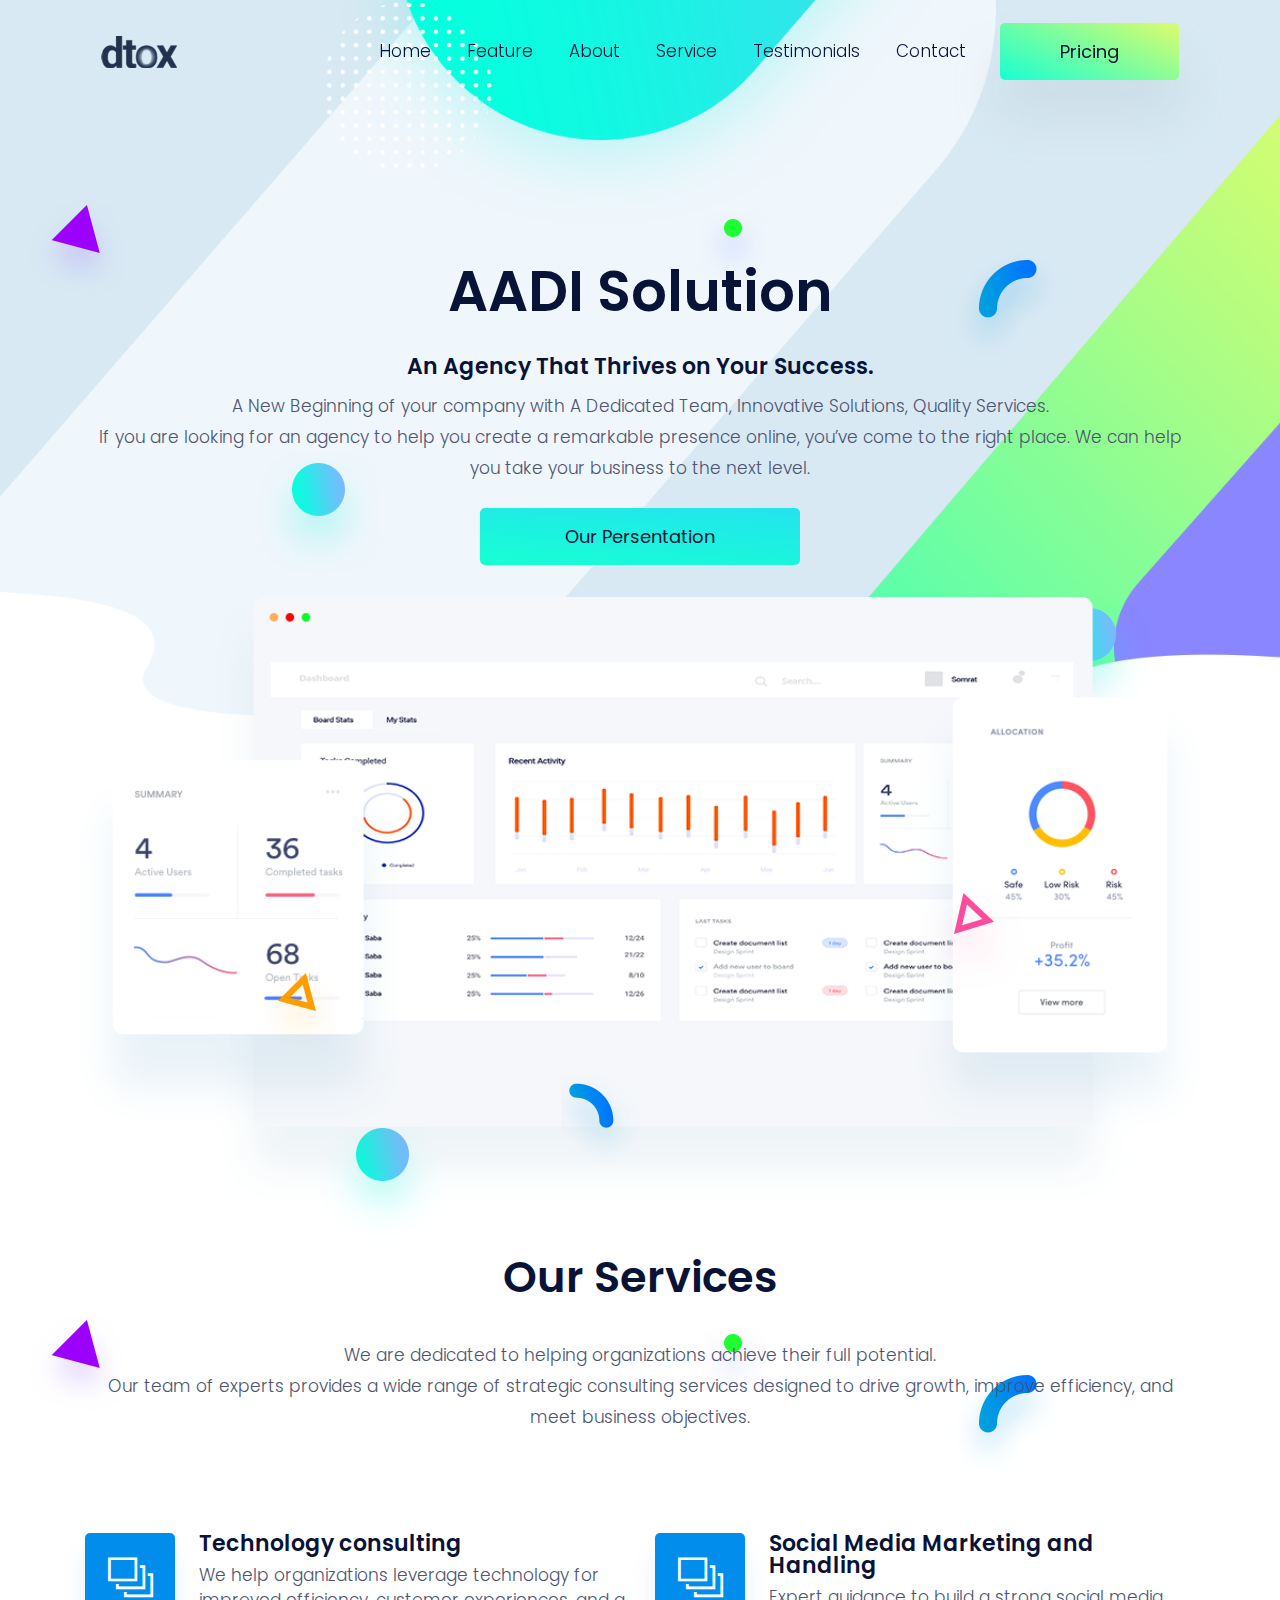
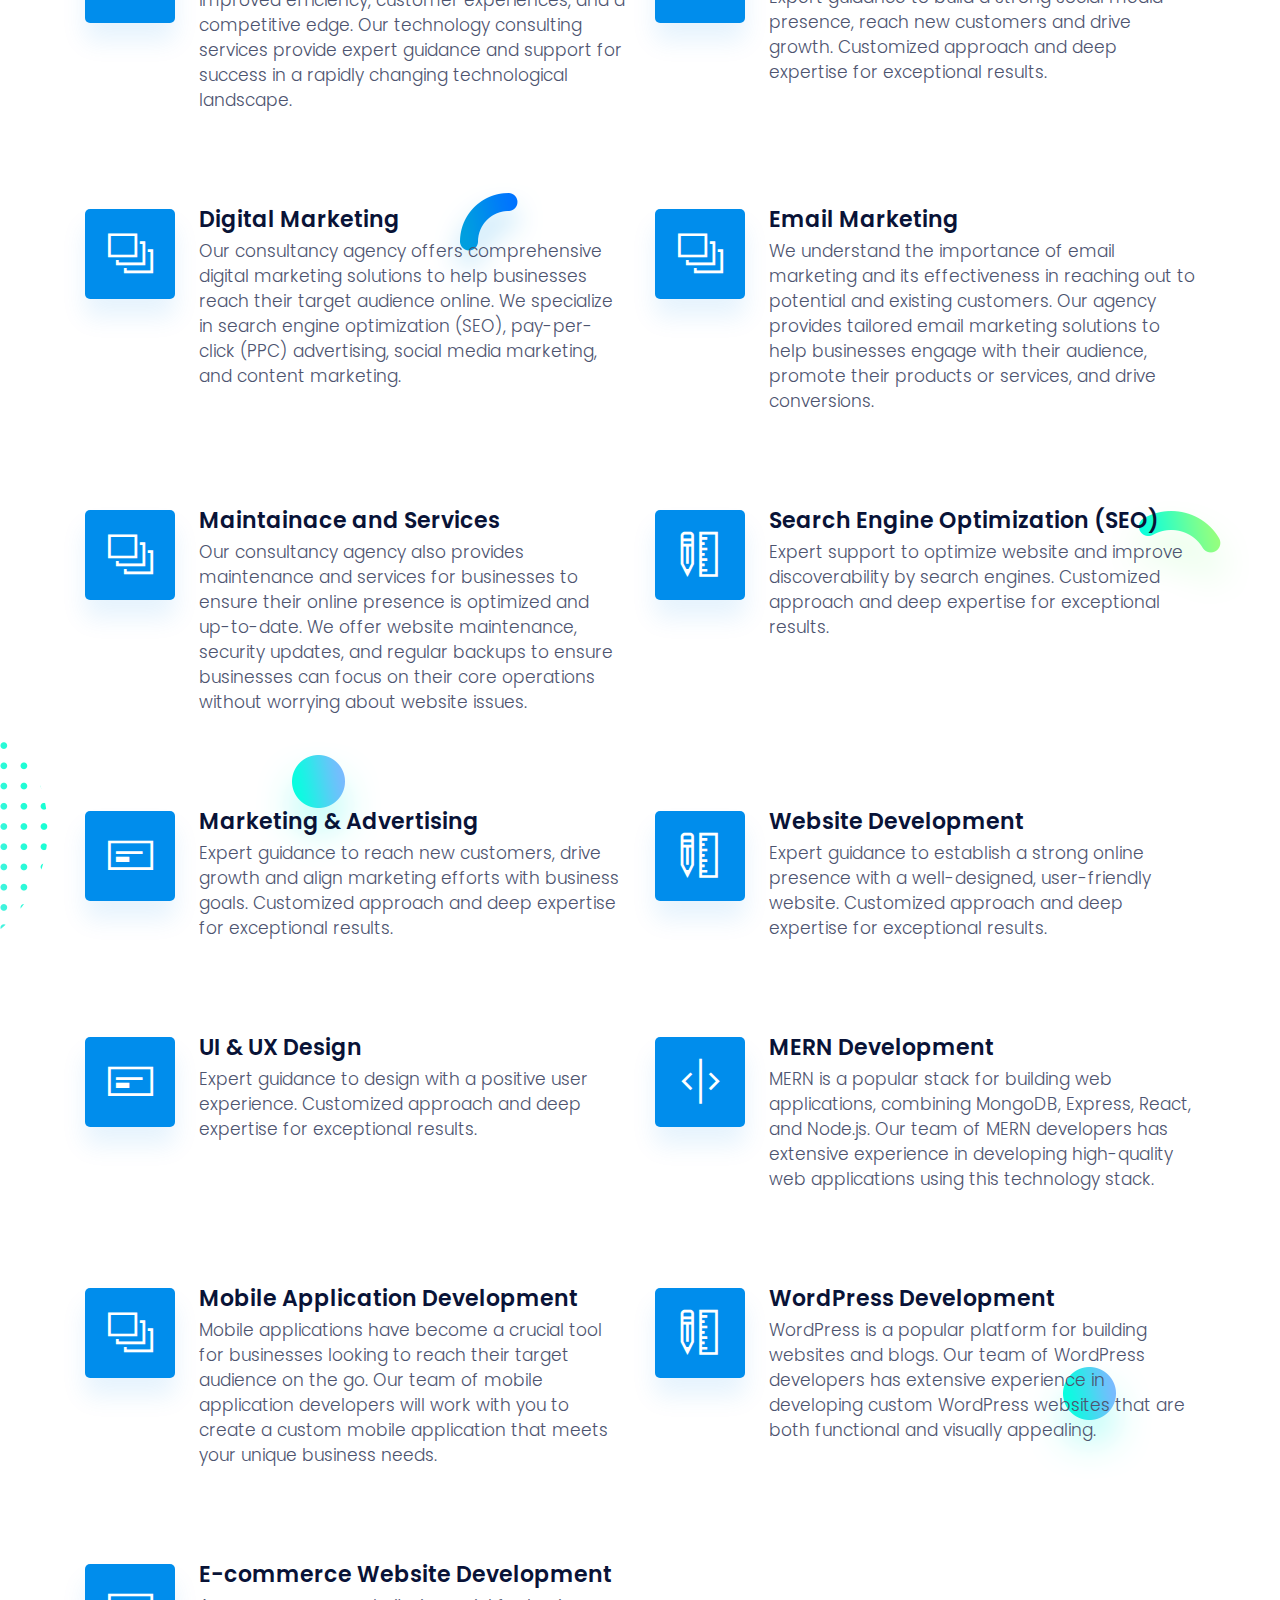
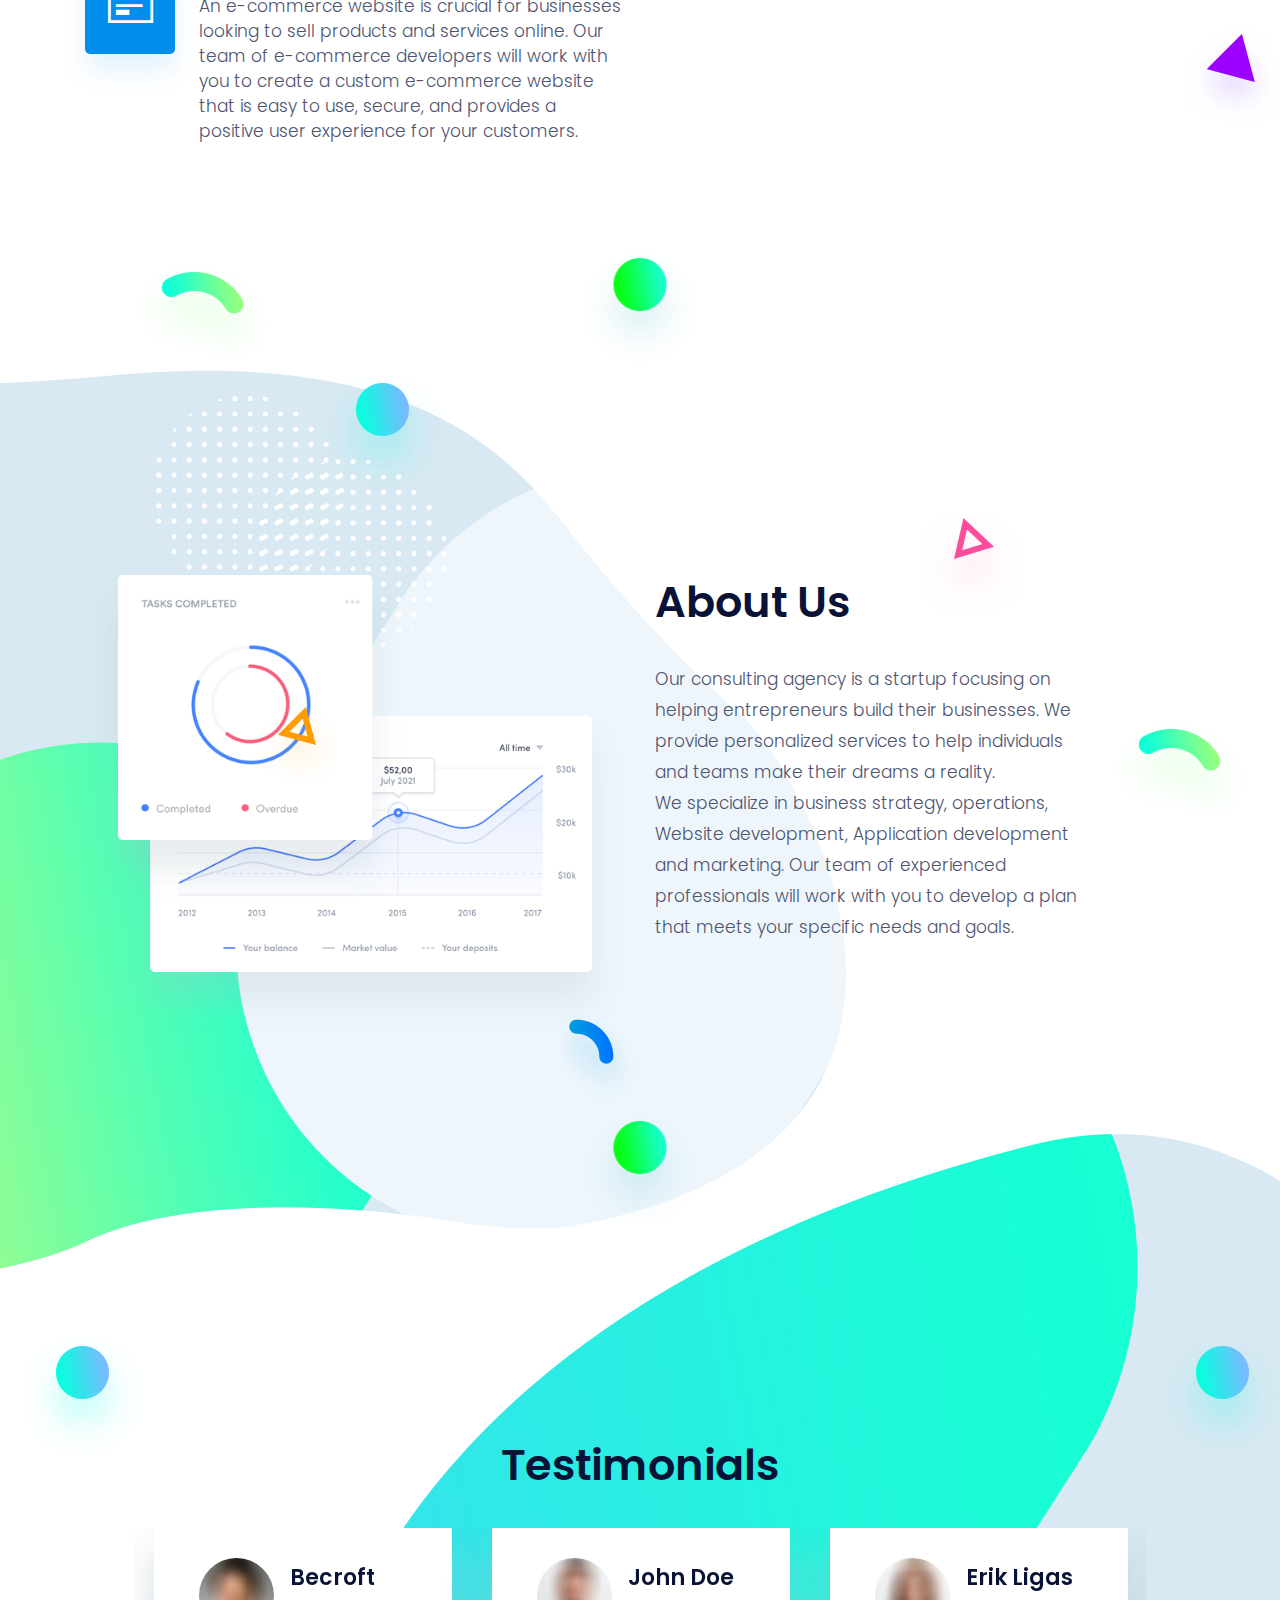
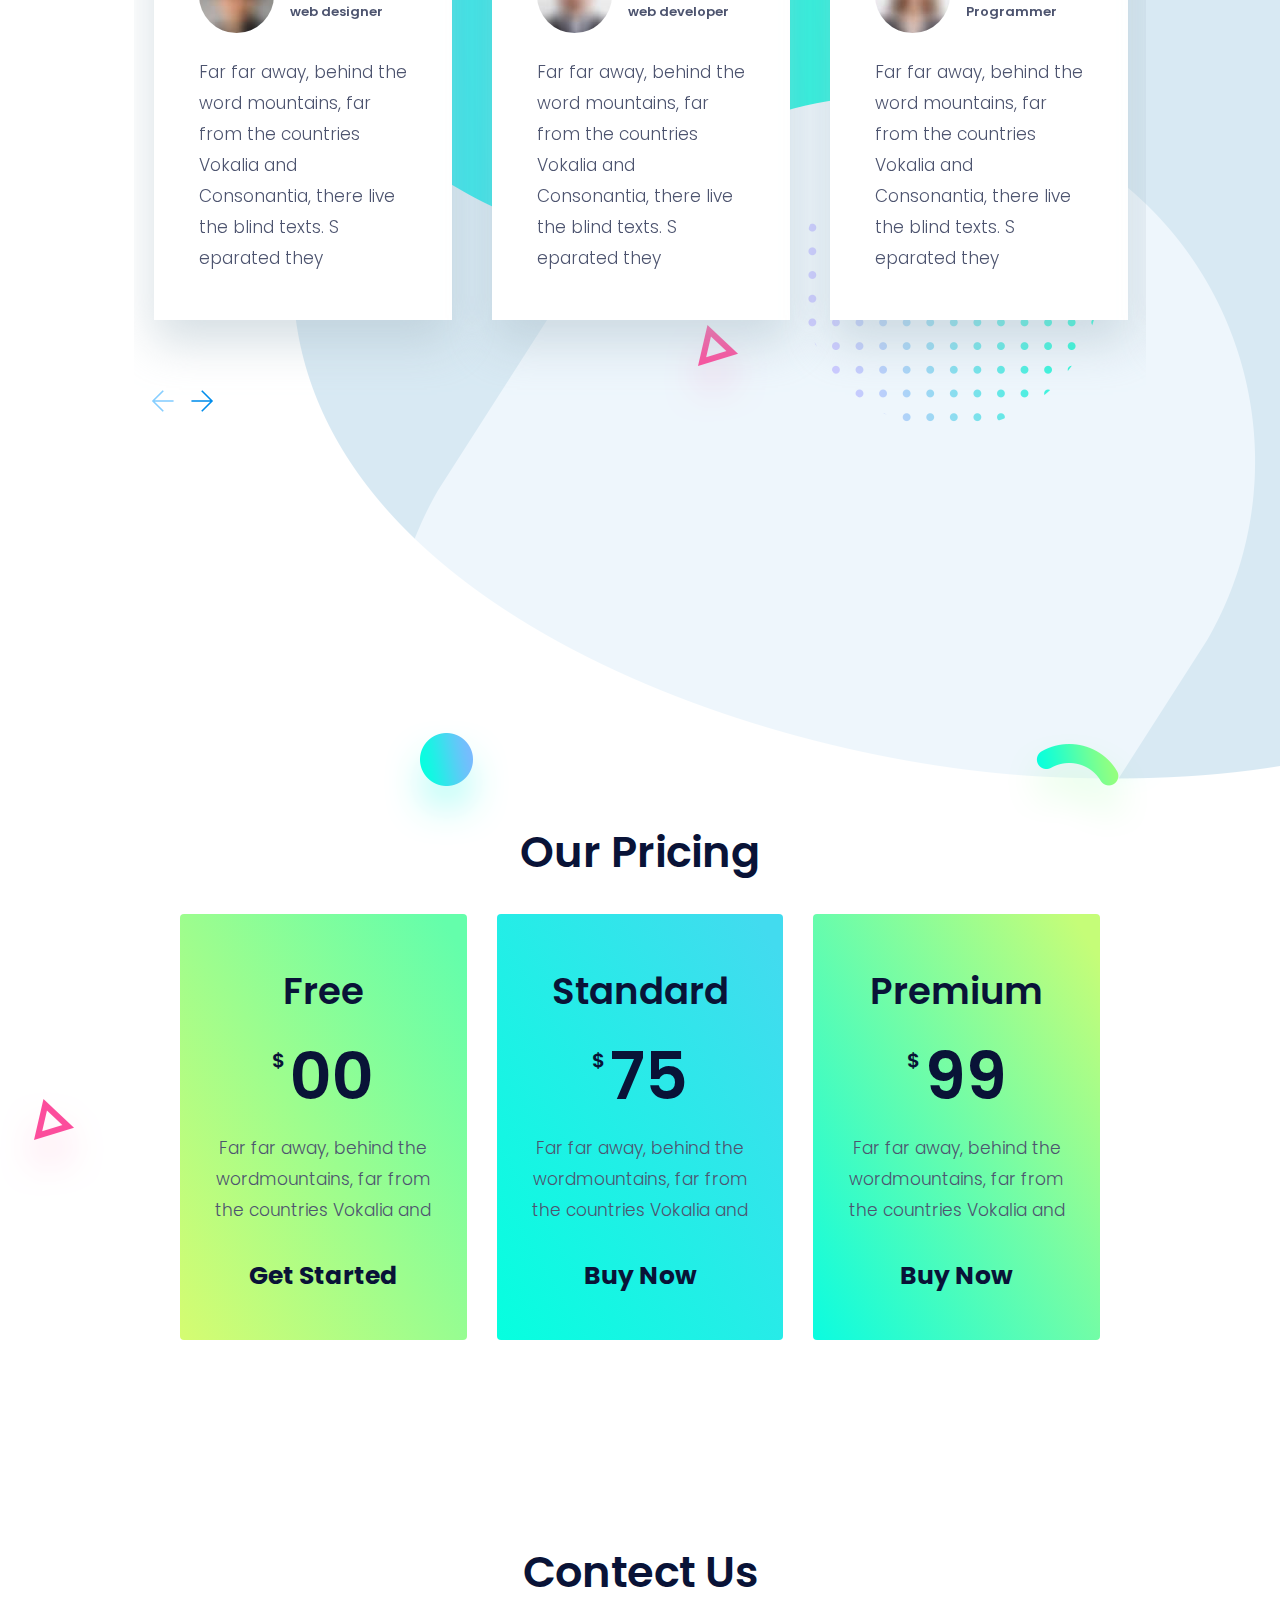
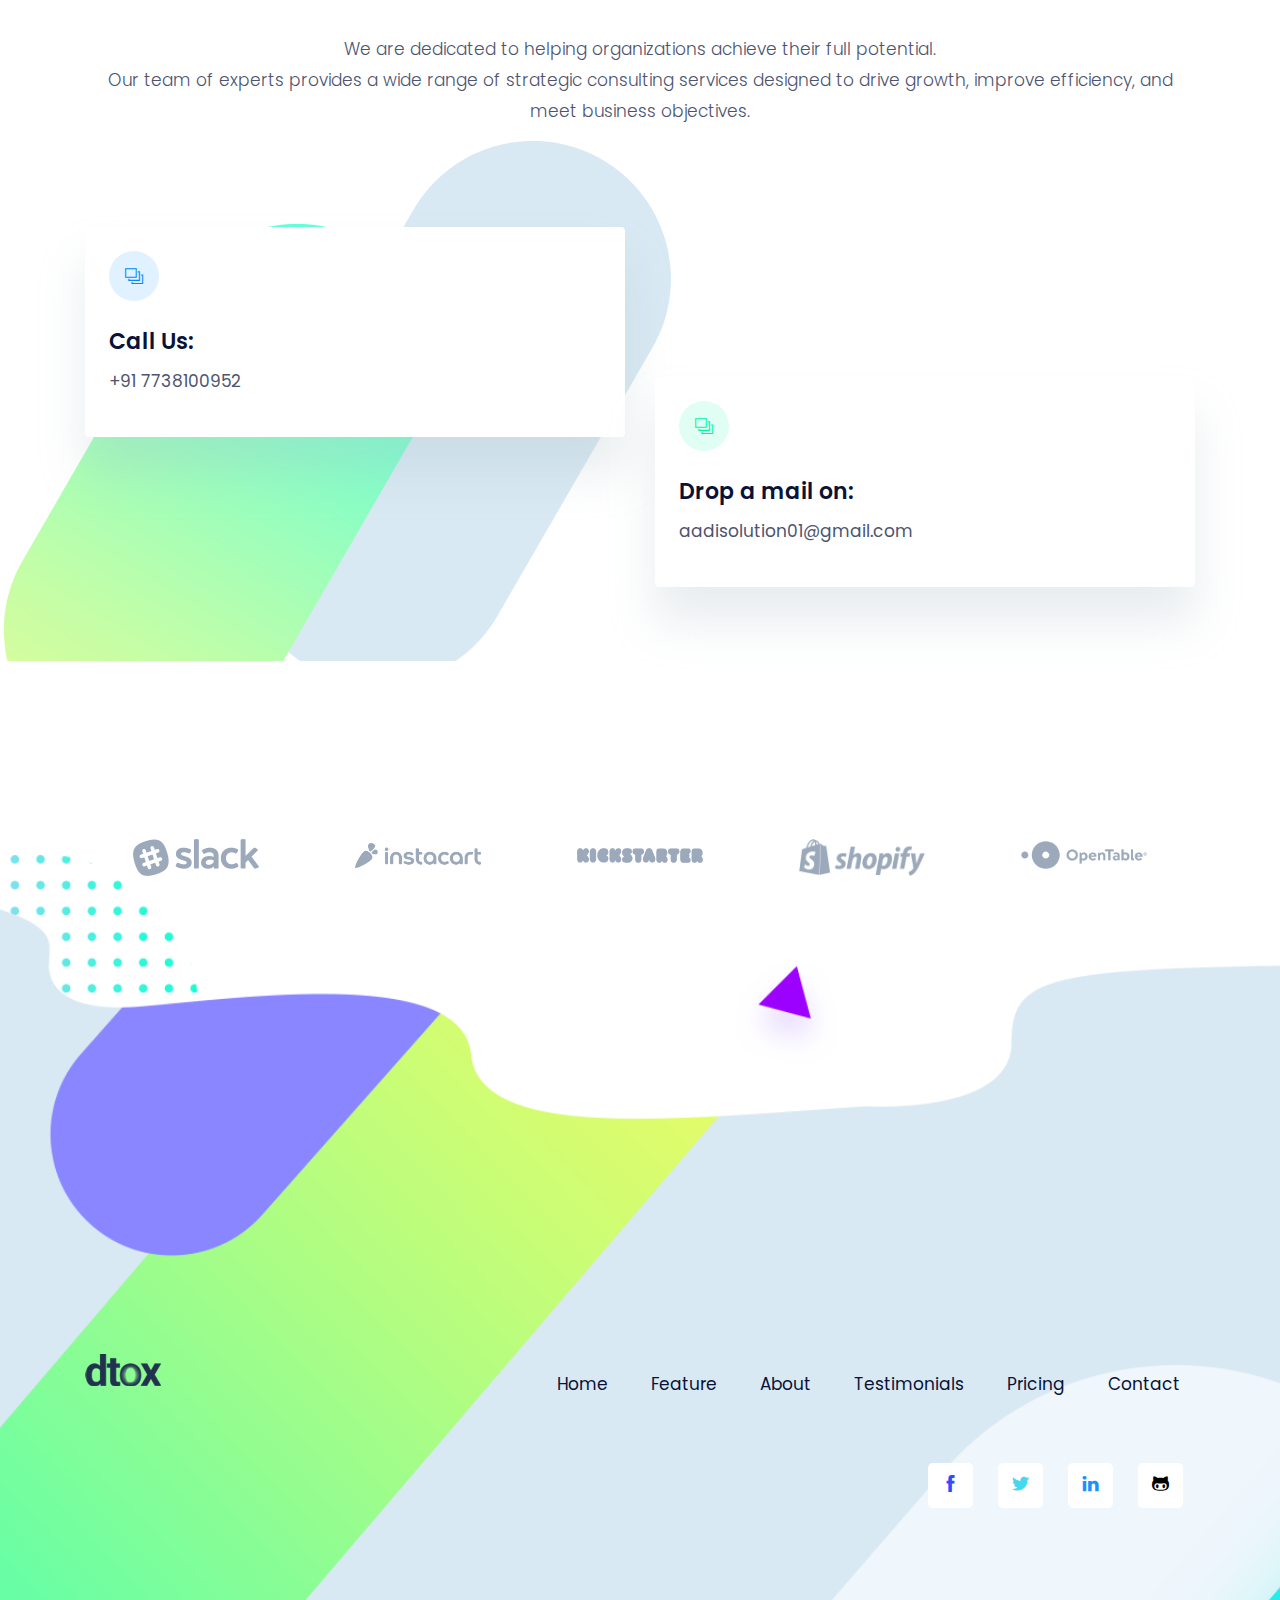
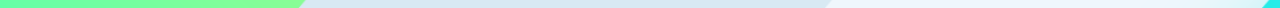
==== index.html @ bcc01ec9 "beta" ====
<!DOCTYPE html>
<html lang="zxx">

<head>
  <meta charset="utf-8">
  <title>Aadi Solution</title>

  <!-- mobile responsive meta -->
  <meta name="viewport" content="width=device-width, initial-scale=1">
  <meta name="viewport" content="width=device-width, initial-scale=1, maximum-scale=1">
  
  <!-- ** Plugins Needed for the Project ** -->
  <!-- Bootstrap -->
  <link rel="stylesheet" href="plugins/bootstrap/bootstrap.min.css">
  <!-- themefy-icon -->
  <link rel="stylesheet" href="plugins/themify-icons/themify-icons.css">
  <!-- slick slider -->
  <link rel="stylesheet" href="plugins/slick/slick.css">
  <!-- venobox popup -->
  <link rel="stylesheet" href="plugins/Venobox/venobox.css">
  <!-- aos -->
  <link rel="stylesheet" href="plugins/aos/aos.css">

  <!-- Main Stylesheet -->
  <link href="css/style.css" rel="stylesheet">
  
  <!--Favicon-->
  <link rel="shortcut icon" href="images/favicon.ico" type="image/x-icon">
  <link rel="icon" href="images/favicon.ico" type="image/x-icon">

</head>

<body>
  

<!-- navigation -->
<section class="fixed-top navigation">
  <div class="container">
    <nav class="navbar navbar-expand-lg navbar-light">
      <a class="navbar-brand" href="index.html"><img src="images/logo.png" alt="logo"></a>
      <button class="navbar-toggler border-0" type="button" data-toggle="collapse" data-target="#navbar" aria-controls="navbar"
        aria-expanded="false" aria-label="Toggle navigation">
        <span class="navbar-toggler-icon"></span>
      </button>
      <!-- navbar -->
      <div class="collapse navbar-collapse text-center" id="navbar">
        <ul class="navbar-nav ml-auto">
          <li class="nav-item">
            <a class="nav-link" href="index.html">Home</a>
          </li>
          <li class="nav-item">
            <a class="nav-link page-scroll" href="#feature">Feature</a>
          </li>
          <li class="nav-item">
            <a class="nav-link" href="about.html">About</a>
          </li>
          <li class="nav-item">
            <a class="nav-link" href="service.html">Service</a>
          </li>
          <li class="nav-item">
            <a class="nav-link page-scroll" href="#team">Testimonials</a>
          </li>
          <!-- <li class="nav-item">
            <a class="nav-link page-scroll" href="#pricing">Pricing</a>
          </li> -->
          <li class="nav-item">
            <a class="nav-link" href="contact.html">Contact</a>
          </li>
        </ul>
        <a href="#pricing" class="page-scroll btn btn-primary ml-lg-3 primary-shadow" >Pricing</a>
                  <!-- <li class="list-inline-item"><a class="page-scroll" href="#pricing">Pricing</a></li> -->

      </div>
    </nav>
  </div>
</section>
<!-- /navigation -->

<!-- hero area -->
<section class="hero-section hero" data-background="" style="background-image: url(images/hero-area/banner-bg.png);">
  <div class="container">
    <div class="row">
      <div class="col-lg-12 text-center zindex-1">
        <h1 class="mb-3 ">AADI Solution</h1> 
        <h4>An Agency That Thrives on Your Success.</h4>
        <p class="mb-4">A New Beginning of your company with A Dedicated Team, Innovative Solutions, Quality Services.<br/>
If you are looking for an agency to help you create a remarkable presence online, you’ve come to the right place. We can help you take your business to the next level.</p>
        <a href="https://tome.app/fenil-inc/aadi-consulting-cldt46paz0oap438iodlt0w0e" class="btn btn-secondary btn-lg">Our Persentation</a>
        <!-- banner image -->
        <img class="img-fluid w-100 banner-image" src="images/hero-area/banner-img.png" alt="banner-img">
        <!-- <img class="img-fluid w-100 banner-image" src="images/hero-area/bag1.png" alt="banner-img"> -->
      </div>
    </div>
  </div>
  <!-- background shapes -->
  <div id="scene">
    <img class="img-fluid hero-bg-1 up-down-animation" src="images/background-shape/feature-bg-2.png" alt="">
    <img class="img-fluid hero-bg-2 left-right-animation" src="images/background-shape/seo-ball-1.png" alt="">
    <img class="img-fluid hero-bg-3 left-right-animation" src="images/background-shape/seo-half-cycle.png" alt="">
    <img class="img-fluid hero-bg-4 up-down-animation" src="images/background-shape/green-dot.png" alt="">
    <img class="img-fluid hero-bg-5 left-right-animation" src="images/background-shape/blue-half-cycle.png" alt="">
    <img class="img-fluid hero-bg-6 up-down-animation" src="images/background-shape/seo-ball-1.png" alt="">
    <img class="img-fluid hero-bg-7 left-right-animation" src="images/background-shape/yellow-triangle.png" alt="">
    <img class="img-fluid hero-bg-8 up-down-animation" src="images/background-shape/service-half-cycle.png" alt="">
    <img class="img-fluid hero-bg-9 up-down-animation" src="images/background-shape/team-bg-triangle.png" alt="">
  </div>
</section>
<!-- /hero-area -->

<!-- feature -->
<section class="section feature mb-0 margin1" id="feature">
  <div class="container">
  <div id="scene" style="z-index: -1;">
    <img class="img-fluid hero-bg-1 up-down-animation" src="images/background-shape/feature-bg-2.png" alt="">
    <img class="img-fluid hero-bg-2 left-right-animation" src="images/background-shape/seo-ball-1.png" alt="">
    <img class="img-fluid hero-bg-3 left-right-animation" src="images/background-shape/seo-half-cycle.png" alt="">
    <img class="img-fluid hero-bg-4 up-down-animation" src="images/background-shape/green-dot.png" alt="">
    <img class="img-fluid hero-bg-5 left-right-animation" src="images/background-shape/blue-half-cycle.png" alt="">
    <img class="img-fluid hero-bg-6 up-down-animation" src="images/background-shape/seo-ball-1.png" alt="">
    <img class="img-fluid hero-bg-7 left-right-animation" src="images/background-shape/yellow-triangle.png" alt="">
    <img class="img-fluid hero-bg-8 up-down-animation" src="images/background-shape/service-half-cycle.png" alt="">
    <img class="img-fluid hero-bg-9 up-down-animation" src="images/background-shape/team-bg-triangle.png" alt="">

  </div>
    <div class="row">
      <div class="col-lg-12 text-center">
        <h2 class="section-title">Our Services</h2>
        <p class="mb-100">We are dedicated to helping organizations achieve their full potential.<br>Our team of experts provides a wide range of strategic consulting services designed to drive growth, improve efficiency, and meet business objectives.</p>
      </div>
      <!-- feature item -->
     <!--  <div class="col-md-6 mb-80">
<img style="z-index: -1" class="img-fluid hero-bg-3 left-right-animation" src="images/background-shape/seo-half-cycle.png" alt="">
        <div class="d-flex feature-item">
          <div>
            <i class="ti-ruler-pencil feature-icon mr-4"></i>
          </div>
          <div>
            <h4>Strategic planning and management consulting</h4>
            <p>We provide effective strategy development and implementation services to drive growth, improve efficiency, and meet business objectives. Our customized approach delivers exceptional results for clients.</p>
          </div>
        </div>
            <img class="img-fluid hero-bg-9 up-down-animation" src="images/background-shape/team-bg-triangle.png" alt="">

      </div> -->
      <!-- feature item -->
      <!-- <div class="col-md-6 mb-80">
        <div class="d-flex feature-item">
          <div>
            <i class="ti-layout-cta-left feature-icon mr-4"></i>
          </div>
          <div>
            <h4>Market research and analysis</h4>
            <p>Our market research and analysis services provide valuable insights into consumer behavior, market trends, and competition. Our experts utilize the latest tools to deliver actionable insights that drive growth for clients.</p>
          </div>
        </div>
              <img class="img-fluid hero-bg-1 up-down-animation" src="images/background-shape/feature-bg-2.png" alt="">
      </div> -->
      <!-- feature item -->
      <!-- <div class="col-md-6 mb-80">
        
        <div class="d-flex feature-item">
          <div>
            <i class="ti-split-v-alt feature-icon mr-4"></i>
          </div>
          <div>
            <h4>Financial and operational analysis</h4>
            <p>We help optimize financial performance with our financial and operational analysis services. Our customized approach delivers valuable insights to drive results for clients.</p>
          </div>
        </div>
       <img style="z-index:-1" class="img-fluid hero-bg-6 up-down-animation" src="images/background-shape/seo-ball-1.png" alt="">
      </div> -->
      <!-- feature item -->
      <div class="col-md-6 mb-80">
        <div class="d-flex feature-item">
          <div>
            <i class="ti-layers-alt feature-icon mr-4"></i>
          </div>
          <div>
            <h4>Technology consulting</h4>
            <p>We help organizations leverage technology for improved efficiency, customer experiences, and a competitive edge. Our technology consulting services provide expert guidance and support for success in a rapidly changing technological landscape.</p>
          </div>
        </div>
 <img class="img-fluid hero-bg-5 left-right-animation" src="images/background-shape/blue-half-cycle.png" alt="">

      </div>
      <!--  -->
        <img class="seo-bg-shape-1 left-right-animation" src="images/background-shape/seo-ball-1.png" alt="bg-shape">
  <img class="seo-bg-shape-2 up-down-animation" src="images/background-shape/seo-half-cycle.png" alt="bg-shape">
  <img class="seo-bg-shape-3 left-right-animation" src="images/background-shape/seo-ball-2.png" alt="bg-shape">
       <!-- feature item -->
      <!-- <div class="col-md-6 mb-80">
        <div class="d-flex feature-item">
          <div>
            <i class="ti-ruler-pencil feature-icon mr-4"></i>
          </div>
          <div>
            <h4>Marketing and sales strategy</h4>
            <p>We help organizations develop and implement effective marketing and sales strategies. Our marketing and sales strategy services reach new customers, drive growth, and provide valuable insights and support along the way.</p>
          </div>
        </div>
      </div> -->
        <!-- <div id="scene" style="z-index: -1;"> -->
    
  <!-- </div> -->

      <!-- feature item -->
      <!-- <div class="col-md-6 mb-80">
    <img style="z-index:-1" class="img-fluid hero-bg-9 up-down-animation" src="images/background-shape/team-bg-triangle.png" alt="">
        <div class="d-flex feature-item">

          <div>
            <i class="ti-layout-cta-left feature-icon mr-4"></i>
          </div>
          <div>
            <h4>Risk management & compliance</h4>
            <p>We manage risk and ensure compliance to protect your organization from legal/financial liabilities. Our customized approach delivers exceptional results.</p>
          </div>
        </div>
      </div> -->


      <!-- feature item -->
      <!-- <div class="col-md-6 mb-80">
        <div class="d-flex feature-item">
          <div>
            <i class="ti-split-v-alt feature-icon mr-4"></i>
          </div>
          <div>
            <h4>Mergers and Acquisitions (M&A) support</h4>
            <p>Our M&A support services guide you through the complex process for a successful outcome. Best in the business, delivering exceptional results.</p>
          </div>
        </div>
            <img class="img-fluid hero-bg-1 up-down-animation" src="images/background-shape/feature-bg-2.png" alt="">

      </div> -->

      <!-- feature item -->
      <div class="col-md-6 mb-80">
        <div class="d-flex feature-item">
          <div>
            <i class="ti-layers-alt feature-icon mr-4"></i>
          </div>
          <div>
            <h4>Social Media Marketing and Handling</h4>
            <p>Expert guidance to build a strong social media presence, reach new customers and drive growth. Customized approach and deep expertise for exceptional results.</p>
          </div>
        </div>
      </div>
      <!--  -->

      <!-- feature item -->
      <div class="col-md-6 mb-80">
        <div class="d-flex feature-item">
          <div>
            <i class="ti-layers-alt feature-icon mr-4"></i>
          </div>
          <div>
            <h4>Digital Marketing</h4>
            <p>Our consultancy agency offers comprehensive digital marketing solutions to help businesses reach their target audience online. We specialize in search engine optimization (SEO), pay-per-click (PPC) advertising, social media marketing, and content marketing.</p>
          </div>
        </div>
      </div>
      <!--  -->

      <!-- feature item -->
      <div class="col-md-6 mb-80">
        <div class="d-flex feature-item">
          <div>
            <i class="ti-layers-alt feature-icon mr-4"></i>
          </div>
          <div>
            <h4>Email Marketing</h4>
            <p>We understand the importance of email marketing and its effectiveness in reaching out to potential and existing customers. Our agency provides tailored email marketing solutions to help businesses engage with their audience, promote their products or services, and drive conversions.</p>
          </div>
        </div>
      </div>
      <!--  -->

        <!-- feature item -->
      <div class="col-md-6 mb-80">
        <div class="d-flex feature-item">
          <div>
            <i class="ti-layers-alt feature-icon mr-4"></i>
          </div>
          <div>
            <h4>Maintainace and Services</h4>
            <p>Our consultancy agency also provides maintenance and services for businesses to ensure their online presence is optimized and up-to-date. We offer website maintenance, security updates, and regular backups to ensure businesses can focus on their core operations without worrying about website issues.</p>
          </div>
        </div>
      </div>
      <!--  -->

       <!-- feature item -->
      <div class="col-md-6 mb-80">
        <div class="d-flex feature-item">
          <div>
            <i class="ti-ruler-pencil feature-icon mr-4"></i>
          </div>
          <div>
            <h4>Search Engine Optimization (SEO)</h4>
            <p>Expert support to optimize website and improve discoverability by search engines. Customized approach and deep expertise for exceptional results.</p>
          </div>
        </div>
      </div>
      <!-- feature item -->
      <div class="col-md-6 mb-80">
        <div class="d-flex feature-item">
          <div>
            <i class="ti-layout-cta-left feature-icon mr-4"></i>
          </div>
          <div>
            <h4>Marketing & Advertising</h4>
            <p>Expert guidance to reach new customers, drive growth and align marketing efforts with business goals. Customized approach and deep expertise for exceptional results.</p>
          </div>
        </div>
      </div>
      <!-- feature item -->

      <div class="col-md-6 mb-80">
        <div class="d-flex feature-item">
          <div>
            <i class="ti-ruler-pencil feature-icon mr-4"></i>
          </div>
          <div>
            <h4>Website Development</h4>
            <p>Expert guidance to establish a strong online presence with a well-designed, user-friendly website. Customized approach and deep expertise for exceptional results.</p>
          </div>
        </div>
      </div>
      <!-- feature item -->
      <div class="col-md-6 mb-80">
        <div class="d-flex feature-item">
          <div>
            <i class="ti-layout-cta-left feature-icon mr-4"></i>
          </div>
          <div>
            <h4>UI & UX Design</h4>
            <p>Expert guidance to design with a positive user experience. Customized approach and deep expertise for exceptional results.</p>
          </div>
        </div>
      </div>

      <!-- feature item -->
      <div class="col-md-6 mb-80">
        <div class="d-flex feature-item">
          <div>
            <i class="ti-split-v-alt feature-icon mr-4"></i>
          </div>
          <div>
            <h4>MERN Development</h4>
            <p>MERN is a popular stack for building web applications, combining MongoDB, Express, React, and Node.js. Our team of MERN developers has extensive experience in developing high-quality web applications using this technology stack.</p>
          </div>
        </div>
      </div>
      <!-- feature item -->
      <div class="col-md-6 mb-80">
        <div class="d-flex feature-item">
          <div>
            <i class="ti-layers-alt feature-icon mr-4"></i>
          </div>
          <div>
            <h4>Mobile Application Development</h4>
            <p>Mobile applications have become a crucial tool for businesses looking to reach their target audience on the go. Our team of mobile application developers will work with you to create a custom mobile application that meets your unique business needs.</p>
          </div>
        </div>
      </div>
      <!--  -->

       <!-- feature item -->
      <div class="col-md-6 mb-80">
        <div class="d-flex feature-item">
          <div>
            <i class="ti-ruler-pencil feature-icon mr-4"></i>
          </div>
          <div>
            <h4>WordPress Development</h4>
            <p>WordPress is a popular platform for building websites and blogs. Our team of WordPress developers has extensive experience in developing custom WordPress websites that are both functional and visually appealing.</p>
          </div>
        </div>
      </div>
      <!-- feature item -->
      <div class="col-md-6 mb-80">
        <div class="d-flex feature-item">
          <div>
            <i class="ti-layout-cta-left feature-icon mr-4"></i>
          </div>
          <div>
            <h4>E-commerce Website Development</h4>
            <p>An e-commerce website is crucial for businesses looking to sell products and services online. Our team of e-commerce developers will work with you to create a custom e-commerce website that is easy to use, secure, and provides a positive user experience for your customers.</p>
          </div>
        </div>
      </div>

    </div>
  </div>
  <img class="feature-bg-1 up-down-animation" src="images/background-shape/feature-bg-1.png" alt="bg-shape">
  <img class="feature-bg-2 left-right-animation" src="images/background-shape/feature-bg-2.png" alt="bg-shape">
</section>
<!-- /feature -->

<!--dev feature -->
<!-- <section class="section feature mb-0 margin2" id="feature">
       <div id="scene" style="z-index: -1;">
    <img class="img-fluid hero-bg-8 up-down-animation" src="images/background-shape/service-half-cycle.png" alt="">
    <img class="img-fluid hero-bg-3 left-right-animation" src="images/background-shape/seo-half-cycle.png" alt="">
    <img class="img-fluid hero-bg-4 up-down-animation" src="images/background-shape/green-dot.png" alt="">
    <img class="img-fluid hero-bg-5 left-right-animation" src="images/background-shape/blue-half-cycle.png" alt="">
    <img class="img-fluid hero-bg-6 up-down-animation" src="images/background-shape/seo-ball-1.png" alt="">
    <img class="img-fluid hero-bg-1 up-down-animation" src="images/background-shape/feature-bg-2.png" alt="">
    <img class="img-fluid hero-bg-7 left-right-animation" src="images/background-shape/yellow-triangle.png" alt="">
    <img class="img-fluid hero-bg-2 left-right-animation" src="images/background-shape/seo-ball-1.png" alt="">
    <img class="img-fluid hero-bg-9 up-down-animation" src="images/background-shape/team-bg-triangle.png" alt="">
  </div>
  <div class="container">
    <div class="row">
      <div class="col-lg-12 text-center">
        <h2 class="section-title">Our Development Services</h2>
        <p class="mb-100">We are dedicated to helping organizations achieve their full potential.<br>Our team of experts provides a wide range of strategic consulting services designed to drive growth, improve efficiency, and meet business objectives.</p>
      </div> -->
      <!-- feature item -->
      <!-- <div class="col-md-6 mb-80">
        <div class="d-flex feature-item">
          <div>
            <i class="ti-ruler-pencil feature-icon mr-4"></i>
          </div>
          <div>
            <h4>Website Development</h4>
            <p>Expert guidance to establish a strong online presence with a well-designed, user-friendly website. Customized approach and deep expertise for exceptional results.</p>
          </div>
        </div>
      </div> -->
      <!-- feature item -->
     <!--  <div class="col-md-6 mb-80">
        <div class="d-flex feature-item">
          <div>
            <i class="ti-layout-cta-left feature-icon mr-4"></i>
          </div>
          <div>
            <h4>UI & UX Design</h4>
            <p>Expert guidance to design with a positive user experience. Customized approach and deep expertise for exceptional results.</p>
          </div>
        </div>
      </div> -->

      <!-- feature item -->
      <!-- <div class="col-md-6 mb-80">
        <div class="d-flex feature-item">
          <div>
            <i class="ti-split-v-alt feature-icon mr-4"></i>
          </div>
          <div>
            <h4>MERN Development</h4>
            <p>MERN is a popular stack for building web applications, combining MongoDB, Express, React, and Node.js. Our team of MERN developers has extensive experience in developing high-quality web applications using this technology stack.</p>
          </div>
        </div>
      </div> -->
      <!-- feature item -->
      <!-- <div class="col-md-6 mb-80">
        <div class="d-flex feature-item">
          <div>
            <i class="ti-layers-alt feature-icon mr-4"></i>
          </div>
          <div>
            <h4>Mobile Application Development</h4>
            <p>Mobile applications have become a crucial tool for businesses looking to reach their target audience on the go. Our team of mobile application developers will work with you to create a custom mobile application that meets your unique business needs.</p>
          </div>
        </div>
      </div>
 -->      <!--  -->

       <!-- feature item -->
      <!-- <div class="col-md-6 mb-80">
        <div class="d-flex feature-item">
          <div>
            <i class="ti-ruler-pencil feature-icon mr-4"></i>
          </div>
          <div>
            <h4>WordPress Development</h4>
            <p>WordPress is a popular platform for building websites and blogs. Our team of WordPress developers has extensive experience in developing custom WordPress websites that are both functional and visually appealing.</p>
          </div>
        </div>
      </div> -->
      <!-- feature item -->
      <!-- <div class="col-md-6 mb-80">
        <div class="d-flex feature-item">
          <div>
            <i class="ti-layout-cta-left feature-icon mr-4"></i>
          </div>
          <div>
            <h4>E-commerce Website Development</h4>
            <p>An e-commerce website is crucial for businesses looking to sell products and services online. Our team of e-commerce developers will work with you to create a custom e-commerce website that is easy to use, secure, and provides a positive user experience for your customers.</p>
          </div>
        </div>
      </div>
      

    </div>
  </div>
  <img class="feature-bg-1 up-down-animation" src="images/background-shape/feature-bg-1.png" alt="bg-shape">
  <img class="feature-bg-2 left-right-animation" src="images/background-shape/feature-bg-2.png" alt="bg-shape">
</section> -->
<!-- / dev feature -->

<!-- marketing -->
<section class="section-lg seo margin2">
  <div class="container">
    <div class="row">
      <div class="col-md-6">
        <div class="seo-image">
          <img class="img-fluid" src="images/marketing/marketing.png" alt="form-img">
        </div>
      </div>
      <div class="col-md-5">
        <h2 class="section-title">About Us</h2>
        <p>Our consulting agency is a startup focusing on helping entrepreneurs build their businesses. We provide personalized services to help individuals and teams make their dreams a reality.<br/>
We specialize in business strategy, operations, Website development, Application development and marketing. Our team of experienced professionals will work with you to develop a plan that meets your specific needs and goals.
        </p>
      </div>
    </div>
  </div>
  <!-- background image -->
  <img class="img-fluid seo-bg" src="images/backgrounds/seo-bg.png" alt="seo-bg">
  <!-- background-shape -->
  <img class="seo-bg-shape-1 left-right-animation" src="images/background-shape/seo-ball-1.png" alt="bg-shape">
  <img class="seo-bg-shape-2 up-down-animation" src="images/background-shape/seo-half-cycle.png" alt="bg-shape">
  <img class="seo-bg-shape-3 left-right-animation" src="images/background-shape/seo-ball-2.png" alt="bg-shape">
</section>
<!-- /marketing -->

<!-- service -->
<!-- <section class="section-lg service margin3">
  <div class="container">
    <div class="row justify-content-between">
      <div class="col-md-5 order-2 order-md-1">
        <h2 class="section-title">Why Choose Us?</h2>
        <p class="mb-4">At our consulting agency, we are committed to providing the best possible services to our clients. We are experienced professionals with a passion for helping entrepreneurs succeed. We believe in providing personalized services to meet the needs of each individual.<br/>
We are dedicated to providing the highest quality services and the best possible resources to our clients. Our team is committed to helping entrepreneurs reach their goals and realize their dreams.</p>
        <ul class="pl-0 service-list">
          <li><i class="ti-layout-tab-window text-purple"></i>Responsive on any device</li>
          <li><i class="ti-layout-placeholder text-purple"></i>Very easy to customize</li>
          <li><i class="ti-support text-purple"></i>Effective support</li>
        </ul>
      </div>
      <div class="col-md-7 order-1 order-md-2">
        <img class="img-fluid layer-3" src="images/service/service.png" alt="service">
      </div>
    </div>
  </div> -->
  <!-- background image -->
  <!-- <img class="img-fluid service-bg" src="images/backgrounds/service-bg.png" alt="service-bg"> -->
  <!-- background shapes -->
 <!--  <img class="service-bg-shape-1 up-down-animation" src="images/background-shape/service-half-cycle.png" alt="background-shape">
  <img class="service-bg-shape-2 left-right-animation" src="images/background-shape/feature-bg-2.png" alt="background-shape">
</section> -->
<!-- /service -->

<!-- Testimonials -->
<section class="section-lg team margin3" id="team">
  <div class="container-fluid">
    <div class="row">
      <div class="col-lg-12 text-center">
        <h2 class="section-title">Testimonials</h2>
        <!-- <p class="mb-100">Best Team you will ever see!</p> -->
      </div>
    </div>
    <div class="col-10 mx-auto">
      <div class="team-slider">
        <!-- team-member -->
        <div class="team-member">
          <div class="d-flex mb-4">
            <div class="mr-3">
              <img class="rounded-circle img-fluid" src="images/team/team-1.jpg" alt="team-member">
            </div>
            <div class="align-self-center">
              <h4>Becroft</h4>
              <h6 class="text-color">web designer</h6>
            </div>
          </div>
          <p>Far far away, behind the word mountains, far from the countries Vokalia and Consonantia, there live the blind texts. S eparated they</p>
        </div>
        <!-- team-member -->
        <div class="team-member">
          <div class="d-flex mb-4">
            <div class="mr-3">
              <img class="rounded-circle img-fluid" src="images/team/team-2.jpg" alt="team-member">
            </div>
            <div class="align-self-center">
              <h4>John Doe</h4>
              <h6 class="text-color">web developer</h6>
            </div>
          </div>
          <p>Far far away, behind the word mountains, far from the countries Vokalia and Consonantia, there live the blind texts. S eparated they</p>
        </div>
        <!-- team-member -->
        <div class="team-member">
          <div class="d-flex mb-4">
            <div class="mr-3">
              <img class="rounded-circle img-fluid" src="images/team/team-3.jpg" alt="team-member">
            </div>
            <div class="align-self-center">
              <h4>Erik Ligas</h4>
              <h6 class="text-color">Programmer</h6>
            </div>
          </div>
          <p>Far far away, behind the word mountains, far from the countries Vokalia and Consonantia, there live
            the blind texts. S eparated they</p>
        </div>
        <!-- team-member -->
        <div class="team-member">
          <div class="d-flex mb-4">
            <div class="mr-3">
              <img class="rounded-circle img-fluid" src="images/team/team-1.jpg" alt="team-member">
            </div>
            <div class="align-self-center">
              <h4>Erik Ligas</h4>
              <h6 class="text-color">Programmer</h6>
            </div>
          </div>
          <p>Far far away, behind the word mountains, far from the countries Vokalia and Consonantia, there live
            the blind texts. S eparated they</p>
        </div>
        <!-- team-member -->
        <div class="team-member">
          <div class="d-flex mb-4">
            <div class="mr-3">
              <img class="rounded-circle img-fluid" src="images/team/team-2.jpg" alt="team-member">
            </div>
            <div class="align-self-center">
              <h4>John Doe</h4>
              <h6 class="text-color">web developer</h6>
            </div>
          </div>
          <p>Far far away, behind the word mountains, far from the countries Vokalia and Consonantia, there live the blind texts. S eparated they</p>
        </div>
      </div>
    </div>
  </div>
  <!-- backgound image -->
  <!-- <img src="images/backgrounds/team-bg.png" alt="team-bg" class="img-fluid team-bg"> -->
  <img class="img-fluid service-bg" src="images/backgrounds/service-bg.png" alt="service-bg">
  <!-- background shapes -->
  <img class="team-bg-shape-1 up-down-animation" src="images/background-shape/seo-ball-1.png" alt="background-shape">
  <img class="team-bg-shape-2 left-right-animation" src="images/background-shape/seo-ball-1.png" alt="background-shape">
  <img class="team-bg-shape-3 left-right-animation" src="images/background-shape/team-bg-triangle.png" alt="background-shape">
  <img class="team-bg-shape-4 up-down-animation img-fluid" src="images/background-shape/team-bg-dots.png" alt="background-shape">
</section>
<!-- /Testimonials -->

<!-- pricing -->
<section class="section-lg pb-0 pricing" id="pricing">
  <div class="container">
    <div class="row">
      <div class="col-lg-12 text-center">
        <h2 class="section-title">Our Pricing</h2>
     <!--    <p class="mb-50">Duis aute irure dolor in reprehenderit in voluptate velit esse cillum dolore eu <br>
          fugiat nulla pariatur. Excepteur sint occaecat </p> -->
      </div>
      <div class="col-lg-10 mx-auto">
        <div class="row justify-content-center">
          <!-- pricing table -->
          <div class="col-md-6 col-lg-4 mb-5 mb-lg-0">
            <div class="rounded text-center pricing-table table-1">
              <h3>Free</h3>
              <h1><span>$</span>00</h1>
              <p>Far far away, behind the
                wordmountains, far from the
                countries Vokalia and
              </p>
              <a href="#" class="btn pricing-btn px-2">Get Started</a>
            </div>
          </div>
          <!-- pricing table -->
          <div class="col-md-6 col-lg-4 mb-5 mb-lg-0">
            <div class="rounded text-center pricing-table table-2">
              <h3>Standard</h3>
              <h1><span>$</span>75</h1>
              <p>Far far away, behind the
                wordmountains, far from the
                countries Vokalia and
              </p>
              <a href="#" class="btn pricing-btn px-2">Buy Now</a>
            </div>
          </div>
          <!-- pricing table -->
          <div class="col-md-6 col-lg-4 mb-5 mb-lg-0">
            <div class="rounded text-center pricing-table table-3">
              <h3>Premium</h3>
              <h1><span>$</span>99</h1>
              <p>Far far away, behind the
                wordmountains, far from the
                countries Vokalia and
              </p>
              <a href="#" class="btn pricing-btn px-2">Buy Now</a>
            </div>
          </div>
        </div>
      </div>
    </div>
  </div>
  <!-- background shapes -->
  <img class="pricing-bg-shape-1 up-down-animation" src="images/background-shape/seo-ball-1.png" alt="background-shape">
  <img class="pricing-bg-shape-2 up-down-animation" src="images/background-shape/seo-half-cycle.png" alt="background-shape">
  <img class="pricing-bg-shape-3 left-right-animation" src="images/background-shape/team-bg-triangle.png" alt="background-shape">
</section>
<!-- /pricing -->


<!-- ------------------------------------------------------------------------- -->

<section class="section-lg service-bg-image position-relative" style="background-image: url(images/backgrounds/service-page.png);">
    <div class="container">
        <div class="row">
            <div class="col-12 text-center">
                <h2 class="section-title">Contect Us</h2>
                <p class="mb-100">We are dedicated to helping organizations achieve their full potential.<br>Our team of experts provides a wide range of strategic consulting services designed to drive growth, improve efficiency, and meet business objectives.</p>
            </div>
            <!-- service item -->
            <div class="col-sm-6 mb-4">
                <div class="rounded bg-white p-4 shadow-primary">
                    <i class="ti-layers-alt round-icon blue mb-4"></i>
                    <h4>Call Us:</h4>
                    <p><strong>+91 7738100952</strong></p>
                </div>
            </div>
            <!-- service item -->
            <div class="col-sm-6 mb-4 translate-y-150">
                <div class="rounded bg-white p-4 shadow-primary">
                    <i class="ti-layers-alt round-icon green mb-4"></i>
                    <h4>Drop a mail on:</h4>
                    <p><strong>aadisolution01@gmail.com</strong></p>
                </div>
            </div>

             </div>
    </div>

  </section>

<!-- ----------------------------------------------------------------------------- -->

<!-- client logo slider -->
<section class="section" style="margin-bottom: -200px;">
  <div class="container">
      <div class="client-logo-slider align-self-center">
          <a href="#" class="text-center d-block outline-0 p-5"><img class="d-unset img-fluid" src="images/clients-logo/client-logo-1.png" alt="client-logo"></a>
          <a href="#" class="text-center d-block outline-0 p-5"><img class="d-unset img-fluid" src="images/clients-logo/client-logo-2.png" alt="client-logo"></a>
          <a href="#" class="text-center d-block outline-0 p-5"><img class="d-unset img-fluid" src="images/clients-logo/client-logo-3.png" alt="client-logo"></a>
          <a href="#" class="text-center d-block outline-0 p-5"><img class="d-unset img-fluid" src="images/clients-logo/client-logo-4.png" alt="client-logo"></a>
          <a href="#" class="text-center d-block outline-0 p-5"><img class="d-unset img-fluid" src="images/clients-logo/client-logo-5.png" alt="client-logo"></a>
          <a href="#" class="text-center d-block outline-0 p-5"><img class="d-unset img-fluid" src="images/clients-logo/client-logo-1.png" alt="client-logo"></a>
          <a href="#" class="text-center d-block outline-0 p-5"><img class="d-unset img-fluid" src="images/clients-logo/client-logo-2.png" alt="client-logo"></a>
          <a href="#" class="text-center d-block outline-0 p-5"><img class="d-unset img-fluid" src="images/clients-logo/client-logo-3.png" alt="client-logo"></a>
          <a href="#" class="text-center d-block outline-0 p-5"><img class="d-unset img-fluid" src="images/clients-logo/client-logo-4.png" alt="client-logo"></a>
          <a href="#" class="text-center d-block outline-0 p-5"><img class="d-unset img-fluid" src="images/clients-logo/client-logo-5.png" alt="client-logo"></a>
      </div>
  </div>
</section>
<!-- /client logo slider -->

<!-- newsletter -->
<!-- <section class="newsletter">
  <div class="container">
    <div class="row">
      <div class="col-lg-12 text-center">
        <h2>Subscribe to our newsletter</h2>
        <p class="mb-5">Receive updates, news and deals</p>
      </div>
      <div class="col-lg-8 col-sm-10 col-12 mx-auto">
        <form action="#">
          <div class="input-wrapper position-relative">
            <input type="email" class="newsletter-form" id="newsletter" placeholder="Enter your email">
            <button type="submit" style="cursor: default;" value="send" class="btn newsletter-btn">subscribe</button>
          </div>
        </form>
      </div>
    </div>
  </div>
</section> -->
<!-- /newsletter -->
  <!-- background shapes -->
  <img class="newsletter-bg-shape left-right-animation" src="images/background-shape/seo-ball-2.png" alt="background-shape">

<!-- footer -->
<footer class="footer-section footer" style="background-image: url(images/backgrounds/footer-bg.png);">
  <div class="container">
    <div class="row">
      <div class="col-lg-4 text-center text-lg-left mb-4 mb-lg-0">
        <!-- logo -->
        <a href="index.html">
          <img class="img-fluid" src="images/logo.png" alt="logo">
        </a>
      </div>
      <!-- footer menu -->
      <nav class="col-lg-8 align-self-center mb-5">
        <ul class="list-inline text-lg-right text-center footer-menu">
          <li class="list-inline-item active"><a href="index.html">Home</a></li>
          <li class="list-inline-item"><a class="page-scroll" href="#feature">Feature</a></li>
          <li class="list-inline-item"><a href="about.html">About</a></li>
          <li class="list-inline-item"><a class="page-scroll" href="#team">Testimonials</a></li>
          <li class="list-inline-item"><a class="page-scroll" href="#pricing">Pricing</a></li>
          <li class="list-inline-item"><a href="contact.html">Contact</a></li>
        </ul>
      </nav>
      <!-- footer social icon -->
      <nav class="col-12">
        <ul class="list-inline text-lg-right text-center social-icon">
          <li class="list-inline-item">
            <a class="facebook" href="#"><i class="ti-facebook"></i></a>
          </li>
          <li class="list-inline-item">
            <a class="twitter" href="#"><i class="ti-twitter-alt"></i></a>
          </li>
          <li class="list-inline-item">
            <a class="linkedin" href="#"><i class="ti-linkedin"></i></a>
          </li>
          <li class="list-inline-item">
            <a class="black" href="#"><i class="ti-github"></i></a>
          </li>
        </ul>
      </nav>
    </div>
  </div>
</footer>
<!-- /footer -->

<!-- jQuery -->
<script src="plugins/jQuery/jquery.min.js"></script>
<!-- Bootstrap JS -->
<script src="plugins/bootstrap/bootstrap.min.js"></script>
<!-- slick slider -->
<script src="plugins/slick/slick.min.js"></script>
<!-- venobox -->
<script src="plugins/Venobox/venobox.min.js"></script>
<!-- aos -->
<script src="plugins/aos/aos.js"></script>
<!-- Main Script -->
<script src="js/script.js"></script>

</body>
</html>
---- plugins/themify-icons/themify-icons.css ----
@font-face {
  font-family: 'themify';
  src: url('fonts/themify.eot?-fvbane');
  src: url('fonts/themify.eot?#iefix-fvbane') format('embedded-opentype'),
  url('fonts/themify.woff?-fvbane') format('woff'),
  url('fonts/themify.ttf?-fvbane') format('truetype'),
  url('fonts/themify.svg?-fvbane#themify') format('svg');
  font-weight: normal;
  font-style: normal;
}

[class^="ti-"],
[class*=" ti-"] {
  font-family: 'themify';
  speak: none;
  font-style: normal;
  font-weight: normal;
  font-variant: normal;
  text-transform: none;
  line-height: 1;

  /* Better Font Rendering =========== */
  -webkit-font-smoothing: antialiased;
  -moz-osx-font-smoothing: grayscale;
}

.ti-wand:before {
  content: "\e600";
}

.ti-volume:before {
  content: "\e601";
}

.ti-user:before {
  content: "\e602";
}

.ti-unlock:before {
  content: "\e603";
}

.ti-unlink:before {
  content: "\e604";
}

.ti-trash:before {
  content: "\e605";
}

.ti-thought:before {
  content: "\e606";
}

.ti-target:before {
  content: "\e607";
}

.ti-tag:before {
  content: "\e608";
}

.ti-tablet:before {
  content: "\e609";
}

.ti-star:before {
  content: "\e60a";
}

.ti-spray:before {
  content: "\e60b";
}

.ti-signal:before {
  content: "\e60c";
}

.ti-shopping-cart:before {
  content: "\e60d";
}

.ti-shopping-cart-full:before {
  content: "\e60e";
}

.ti-settings:before {
  content: "\e60f";
}

.ti-search:before {
  content: "\e610";
}

.ti-zoom-in:before {
  content: "\e611";
}

.ti-zoom-out:before {
  content: "\e612";
}

.ti-cut:before {
  content: "\e613";
}

.ti-ruler:before {
  content: "\e614";
}

.ti-ruler-pencil:before {
  content: "\e615";
}

.ti-ruler-alt:before {
  content: "\e616";
}

.ti-bookmark:before {
  content: "\e617";
}

.ti-bookmark-alt:before {
  content: "\e618";
}

.ti-reload:before {
  content: "\e619";
}

.ti-plus:before {
  content: "\e61a";
}

.ti-pin:before {
  content: "\e61b";
}

.ti-pencil:before {
  content: "\e61c";
}

.ti-pencil-alt:before {
  content: "\e61d";
}

.ti-paint-roller:before {
  content: "\e61e";
}

.ti-paint-bucket:before {
  content: "\e61f";
}

.ti-na:before {
  content: "\e620";
}

.ti-mobile:before {
  content: "\e621";
}

.ti-minus:before {
  content: "\e622";
}

.ti-medall:before {
  content: "\e623";
}

.ti-medall-alt:before {
  content: "\e624";
}

.ti-marker:before {
  content: "\e625";
}

.ti-marker-alt:before {
  content: "\e626";
}

.ti-arrow-up:before {
  content: "\e627";
}

.ti-arrow-right:before {
  content: "\e628";
}

.ti-arrow-left:before {
  content: "\e629";
}

.ti-arrow-down:before {
  content: "\e62a";
}

.ti-lock:before {
  content: "\e62b";
}

.ti-location-arrow:before {
  content: "\e62c";
}

.ti-link:before {
  content: "\e62d";
}

.ti-layout:before {
  content: "\e62e";
}

.ti-layers:before {
  content: "\e62f";
}

.ti-layers-alt:before {
  content: "\e630";
}

.ti-key:before {
  content: "\e631";
}

.ti-import:before {
  content: "\e632";
}

.ti-image:before {
  content: "\e633";
}

.ti-heart:before {
  content: "\e634";
}

.ti-heart-broken:before {
  content: "\e635";
}

.ti-hand-stop:before {
  content: "\e636";
}

.ti-hand-open:before {
  content: "\e637";
}

.ti-hand-drag:before {
  content: "\e638";
}

.ti-folder:before {
  content: "\e639";
}

.ti-flag:before {
  content: "\e63a";
}

.ti-flag-alt:before {
  content: "\e63b";
}

.ti-flag-alt-2:before {
  content: "\e63c";
}

.ti-eye:before {
  content: "\e63d";
}

.ti-export:before {
  content: "\e63e";
}

.ti-exchange-vertical:before {
  content: "\e63f";
}

.ti-desktop:before {
  content: "\e640";
}

.ti-cup:before {
  content: "\e641";
}

.ti-crown:before {
  content: "\e642";
}

.ti-comments:before {
  content: "\e643";
}

.ti-comment:before {
  content: "\e644";
}

.ti-comment-alt:before {
  content: "\e645";
}

.ti-close:before {
  content: "\e646";
}

.ti-clip:before {
  content: "\e647";
}

.ti-angle-up:before {
  content: "\e648";
}

.ti-angle-right:before {
  content: "\e649";
}

.ti-angle-left:before {
  content: "\e64a";
}

.ti-angle-down:before {
  content: "\e64b";
}

.ti-check:before {
  content: "\e64c";
}

.ti-check-box:before {
  content: "\e64d";
}

.ti-camera:before {
  content: "\e64e";
}

.ti-announcement:before {
  content: "\e64f";
}

.ti-brush:before {
  content: "\e650";
}

.ti-briefcase:before {
  content: "\e651";
}

.ti-bolt:before {
  content: "\e652";
}

.ti-bolt-alt:before {
  content: "\e653";
}

.ti-blackboard:before {
  content: "\e654";
}

.ti-bag:before {
  content: "\e655";
}

.ti-move:before {
  content: "\e656";
}

.ti-arrows-vertical:before {
  content: "\e657";
}

.ti-arrows-horizontal:before {
  content: "\e658";
}

.ti-fullscreen:before {
  content: "\e659";
}

.ti-arrow-top-right:before {
  content: "\e65a";
}

.ti-arrow-top-left:before {
  content: "\e65b";
}

.ti-arrow-circle-up:before {
  content: "\e65c";
}

.ti-arrow-circle-right:before {
  content: "\e65d";
}

.ti-arrow-circle-left:before {
  content: "\e65e";
}

.ti-arrow-circle-down:before {
  content: "\e65f";
}

.ti-angle-double-up:before {
  content: "\e660";
}

.ti-angle-double-right:before {
  content: "\e661";
}

.ti-angle-double-left:before {
  content: "\e662";
}

.ti-angle-double-down:before {
  content: "\e663";
}

.ti-zip:before {
  content: "\e664";
}

.ti-world:before {
  content: "\e665";
}

.ti-wheelchair:before {
  content: "\e666";
}

.ti-view-list:before {
  content: "\e667";
}

.ti-view-list-alt:before {
  content: "\e668";
}

.ti-view-grid:before {
  content: "\e669";
}

.ti-uppercase:before {
  content: "\e66a";
}

.ti-upload:before {
  content: "\e66b";
}

.ti-underline:before {
  content: "\e66c";
}

.ti-truck:before {
  content: "\e66d";
}

.ti-timer:before {
  content: "\e66e";
}

.ti-ticket:before {
  content: "\e66f";
}

.ti-thumb-up:before {
  content: "\e670";
}

.ti-thumb-down:before {
  content: "\e671";
}

.ti-text:before {
  content: "\e672";
}

.ti-stats-up:before {
  content: "\e673";
}

.ti-stats-down:before {
  content: "\e674";
}

.ti-split-v:before {
  content: "\e675";
}

.ti-split-h:before {
  content: "\e676";
}

.ti-smallcap:before {
  content: "\e677";
}

.ti-shine:before {
  content: "\e678";
}

.ti-shift-right:before {
  content: "\e679";
}

.ti-shift-left:before {
  content: "\e67a";
}

.ti-shield:before {
  content: "\e67b";
}

.ti-notepad:before {
  content: "\e67c";
}

.ti-server:before {
  content: "\e67d";
}

.ti-quote-right:before {
  content: "\e67e";
}

.ti-quote-left:before {
  content: "\e67f";
}

.ti-pulse:before {
  content: "\e680";
}

.ti-printer:before {
  content: "\e681";
}

.ti-power-off:before {
  content: "\e682";
}

.ti-plug:before {
  content: "\e683";
}

.ti-pie-chart:before {
  content: "\e684";
}

.ti-paragraph:before {
  content: "\e685";
}

.ti-panel:before {
  content: "\e686";
}

.ti-package:before {
  content: "\e687";
}

.ti-music:before {
  content: "\e688";
}

.ti-music-alt:before {
  content: "\e689";
}

.ti-mouse:before {
  content: "\e68a";
}

.ti-mouse-alt:before {
  content: "\e68b";
}

.ti-money:before {
  content: "\e68c";
}

.ti-microphone:before {
  content: "\e68d";
}

.ti-menu:before {
  content: "\e68e";
}

.ti-menu-alt:before {
  content: "\e68f";
}

.ti-map:before {
  content: "\e690";
}

.ti-map-alt:before {
  content: "\e691";
}

.ti-loop:before {
  content: "\e692";
}

.ti-location-pin:before {
  content: "\e693";
}

.ti-list:before {
  content: "\e694";
}

.ti-light-bulb:before {
  content: "\e695";
}

.ti-Italic:before {
  content: "\e696";
}

.ti-info:before {
  content: "\e697";
}

.ti-infinite:before {
  content: "\e698";
}

.ti-id-badge:before {
  content: "\e699";
}

.ti-hummer:before {
  content: "\e69a";
}

.ti-home:before {
  content: "\e69b";
}

.ti-help:before {
  content: "\e69c";
}

.ti-headphone:before {
  content: "\e69d";
}

.ti-harddrives:before {
  content: "\e69e";
}

.ti-harddrive:before {
  content: "\e69f";
}

.ti-gift:before {
  content: "\e6a0";
}

.ti-game:before {
  content: "\e6a1";
}

.ti-filter:before {
  content: "\e6a2";
}

.ti-files:before {
  content: "\e6a3";
}

.ti-file:before {
  content: "\e6a4";
}

.ti-eraser:before {
  content: "\e6a5";
}

.ti-envelope:before {
  content: "\e6a6";
}

.ti-download:before {
  content: "\e6a7";
}

.ti-direction:before {
  content: "\e6a8";
}

.ti-direction-alt:before {
  content: "\e6a9";
}

.ti-dashboard:before {
  content: "\e6aa";
}

.ti-control-stop:before {
  content: "\e6ab";
}

.ti-control-shuffle:before {
  content: "\e6ac";
}

.ti-control-play:before {
  content: "\e6ad";
}

.ti-control-pause:before {
  content: "\e6ae";
}

.ti-control-forward:before {
  content: "\e6af";
}

.ti-control-backward:before {
  content: "\e6b0";
}

.ti-cloud:before {
  content: "\e6b1";
}

.ti-cloud-up:before {
  content: "\e6b2";
}

.ti-cloud-down:before {
  content: "\e6b3";
}

.ti-clipboard:before {
  content: "\e6b4";
}

.ti-car:before {
  content: "\e6b5";
}

.ti-calendar:before {
  content: "\e6b6";
}

.ti-book:before {
  content: "\e6b7";
}

.ti-bell:before {
  content: "\e6b8";
}

.ti-basketball:before {
  content: "\e6b9";
}

.ti-bar-chart:before {
  content: "\e6ba";
}

.ti-bar-chart-alt:before {
  content: "\e6bb";
}

.ti-back-right:before {
  content: "\e6bc";
}

.ti-back-left:before {
  content: "\e6bd";
}

.ti-arrows-corner:before {
  content: "\e6be";
}

.ti-archive:before {
  content: "\e6bf";
}

.ti-anchor:before {
  content: "\e6c0";
}

.ti-align-right:before {
  content: "\e6c1";
}

.ti-align-left:before {
  content: "\e6c2";
}

.ti-align-justify:before {
  content: "\e6c3";
}

.ti-align-center:before {
  content: "\e6c4";
}

.ti-alert:before {
  content: "\e6c5";
}

.ti-alarm-clock:before {
  content: "\e6c6";
}

.ti-agenda:before {
  content: "\e6c7";
}

.ti-write:before {
  content: "\e6c8";
}

.ti-window:before {
  content: "\e6c9";
}

.ti-widgetized:before {
  content: "\e6ca";
}

.ti-widget:before {
  content: "\e6cb";
}

.ti-widget-alt:before {
  content: "\e6cc";
}

.ti-wallet:before {
  content: "\e6cd";
}

.ti-video-clapper:before {
  content: "\e6ce";
}

.ti-video-camera:before {
  content: "\e6cf";
}

.ti-vector:before {
  content: "\e6d0";
}

.ti-themify-logo:before {
  content: "\e6d1";
}

.ti-themify-favicon:before {
  content: "\e6d2";
}

.ti-themify-favicon-alt:before {
  content: "\e6d3";
}

.ti-support:before {
  content: "\e6d4";
}

.ti-stamp:before {
  content: "\e6d5";
}

.ti-split-v-alt:before {
  content: "\e6d6";
}

.ti-slice:before {
  content: "\e6d7";
}

.ti-shortcode:before {
  content: "\e6d8";
}

.ti-shift-right-alt:before {
  content: "\e6d9";
}

.ti-shift-left-alt:before {
  content: "\e6da";
}

.ti-ruler-alt-2:before {
  content: "\e6db";
}

.ti-receipt:before {
  content: "\e6dc";
}

.ti-pin2:before {
  content: "\e6dd";
}

.ti-pin-alt:before {
  content: "\e6de";
}

.ti-pencil-alt2:before {
  content: "\e6df";
}

.ti-palette:before {
  content: "\e6e0";
}

.ti-more:before {
  content: "\e6e1";
}

.ti-more-alt:before {
  content: "\e6e2";
}

.ti-microphone-alt:before {
  content: "\e6e3";
}

.ti-magnet:before {
  content: "\e6e4";
}

.ti-line-double:before {
  content: "\e6e5";
}

.ti-line-dotted:before {
  content: "\e6e6";
}

.ti-line-dashed:before {
  content: "\e6e7";
}

.ti-layout-width-full:before {
  content: "\e6e8";
}

.ti-layout-width-default:before {
  content: "\e6e9";
}

.ti-layout-width-default-alt:before {
  content: "\e6ea";
}

.ti-layout-tab:before {
  content: "\e6eb";
}

.ti-layout-tab-window:before {
  content: "\e6ec";
}

.ti-layout-tab-v:before {
  content: "\e6ed";
}

.ti-layout-tab-min:before {
  content: "\e6ee";
}

.ti-layout-slider:before {
  content: "\e6ef";
}

.ti-layout-slider-alt:before {
  content: "\e6f0";
}

.ti-layout-sidebar-right:before {
  content: "\e6f1";
}

.ti-layout-sidebar-none:before {
  content: "\e6f2";
}

.ti-layout-sidebar-left:before {
  content: "\e6f3";
}

.ti-layout-placeholder:before {
  content: "\e6f4";
}

.ti-layout-menu:before {
  content: "\e6f5";
}

.ti-layout-menu-v:before {
  content: "\e6f6";
}

.ti-layout-menu-separated:before {
  content: "\e6f7";
}

.ti-layout-menu-full:before {
  content: "\e6f8";
}

.ti-layout-media-right-alt:before {
  content: "\e6f9";
}

.ti-layout-media-right:before {
  content: "\e6fa";
}

.ti-layout-media-overlay:before {
  content: "\e6fb";
}

.ti-layout-media-overlay-alt:before {
  content: "\e6fc";
}

.ti-layout-media-overlay-alt-2:before {
  content: "\e6fd";
}

.ti-layout-media-left-alt:before {
  content: "\e6fe";
}

.ti-layout-media-left:before {
  content: "\e6ff";
}

.ti-layout-media-center-alt:before {
  content: "\e700";
}

.ti-layout-media-center:before {
  content: "\e701";
}

.ti-layout-list-thumb:before {
  content: "\e702";
}

.ti-layout-list-thumb-alt:before {
  content: "\e703";
}

.ti-layout-list-post:before {
  content: "\e704";
}

.ti-layout-list-large-image:before {
  content: "\e705";
}

.ti-layout-line-solid:before {
  content: "\e706";
}

.ti-layout-grid4:before {
  content: "\e707";
}

.ti-layout-grid3:before {
  content: "\e708";
}

.ti-layout-grid2:before {
  content: "\e709";
}

.ti-layout-grid2-thumb:before {
  content: "\e70a";
}

.ti-layout-cta-right:before {
  content: "\e70b";
}

.ti-layout-cta-left:before {
  content: "\e70c";
}

.ti-layout-cta-center:before {
  content: "\e70d";
}

.ti-layout-cta-btn-right:before {
  content: "\e70e";
}

.ti-layout-cta-btn-left:before {
  content: "\e70f";
}

.ti-layout-column4:before {
  content: "\e710";
}

.ti-layout-column3:before {
  content: "\e711";
}

.ti-layout-column2:before {
  content: "\e712";
}

.ti-layout-accordion-separated:before {
  content: "\e713";
}

.ti-layout-accordion-merged:before {
  content: "\e714";
}

.ti-layout-accordion-list:before {
  content: "\e715";
}

.ti-ink-pen:before {
  content: "\e716";
}

.ti-info-alt:before {
  content: "\e717";
}

.ti-help-alt:before {
  content: "\e718";
}

.ti-headphone-alt:before {
  content: "\e719";
}

.ti-hand-point-up:before {
  content: "\e71a";
}

.ti-hand-point-right:before {
  content: "\e71b";
}

.ti-hand-point-left:before {
  content: "\e71c";
}

.ti-hand-point-down:before {
  content: "\e71d";
}

.ti-gallery:before {
  content: "\e71e";
}

.ti-face-smile:before {
  content: "\e71f";
}

.ti-face-sad:before {
  content: "\e720";
}

.ti-credit-card:before {
  content: "\e721";
}

.ti-control-skip-forward:before {
  content: "\e722";
}

.ti-control-skip-backward:before {
  content: "\e723";
}

.ti-control-record:before {
  content: "\e724";
}

.ti-control-eject:before {
  content: "\e725";
}

.ti-comments-smiley:before {
  content: "\e726";
}

.ti-brush-alt:before {
  content: "\e727";
}

.ti-youtube:before {
  content: "\e728";
}

.ti-vimeo:before {
  content: "\e729";
}

.ti-twitter:before {
  content: "\e72a";
}

.ti-time:before {
  content: "\e72b";
}

.ti-tumblr:before {
  content: "\e72c";
}

.ti-skype:before {
  content: "\e72d";
}

.ti-share:before {
  content: "\e72e";
}

.ti-share-alt:before {
  content: "\e72f";
}

.ti-rocket:before {
  content: "\e730";
}

.ti-pinterest:before {
  content: "\e731";
}

.ti-new-window:before {
  content: "\e732";
}

.ti-microsoft:before {
  content: "\e733";
}

.ti-list-ol:before {
  content: "\e734";
}

.ti-linkedin:before {
  content: "\e735";
}

.ti-layout-sidebar-2:before {
  content: "\e736";
}

.ti-layout-grid4-alt:before {
  content: "\e737";
}

.ti-layout-grid3-alt:before {
  content: "\e738";
}

.ti-layout-grid2-alt:before {
  content: "\e739";
}

.ti-layout-column4-alt:before {
  content: "\e73a";
}

.ti-layout-column3-alt:before {
  content: "\e73b";
}

.ti-layout-column2-alt:before {
  content: "\e73c";
}

.ti-instagram:before {
  content: "\e73d";
}

.ti-google:before {
  content: "\e73e";
}

.ti-github:before {
  content: "\e73f";
}

.ti-flickr:before {
  content: "\e740";
}

.ti-facebook:before {
  content: "\e741";
}

.ti-dropbox:before {
  content: "\e742";
}

.ti-dribbble:before {
  content: "\e743";
}

.ti-apple:before {
  content: "\e744";
}

.ti-android:before {
  content: "\e745";
}

.ti-save:before {
  content: "\e746";
}

.ti-save-alt:before {
  content: "\e747";
}

.ti-yahoo:before {
  content: "\e748";
}

.ti-wordpress:before {
  content: "\e749";
}

.ti-vimeo-alt:before {
  content: "\e74a";
}

.ti-twitter-alt:before {
  content: "\e74b";
}

.ti-tumblr-alt:before {
  content: "\e74c";
}

.ti-trello:before {
  content: "\e74d";
}

.ti-stack-overflow:before {
  content: "\e74e";
}

.ti-soundcloud:before {
  content: "\e74f";
}

.ti-sharethis:before {
  content: "\e750";
}

.ti-sharethis-alt:before {
  content: "\e751";
}

.ti-reddit:before {
  content: "\e752";
}

.ti-pinterest-alt:before {
  content: "\e753";
}

.ti-microsoft-alt:before {
  content: "\e754";
}

.ti-linux:before {
  content: "\e755";
}

.ti-jsfiddle:before {
  content: "\e756";
}

.ti-joomla:before {
  content: "\e757";
}

.ti-html5:before {
  content: "\e758";
}

.ti-flickr-alt:before {
  content: "\e759";
}

.ti-email:before {
  content: "\e75a";
}

.ti-drupal:before {
  content: "\e75b";
}

.ti-dropbox-alt:before {
  content: "\e75c";
}

.ti-css3:before {
  content: "\e75d";
}

.ti-rss:before {
  content: "\e75e";
}

.ti-rss-alt:before {
  content: "\e75f";
}
---- plugins/Venobox/venobox.css ----
/* ------ venobox.css --------*/
.vbox-overlay *, .vbox-overlay *:before, .vbox-overlay *:after{
    -webkit-backface-visibility: hidden;
    -webkit-box-sizing:border-box;
    -moz-box-sizing:border-box;
    box-sizing:border-box;

}
.vbox-overlay{
    display: -webkit-flex;
    display: flex;
    -webkit-flex-direction: column;
    flex-direction: column;
    -webkit-justify-content: center;
    justify-content: center;
    -webkit-align-items: center;
    align-items: center;
    position: fixed;
    left: 0;
    top: 0;
    bottom: 0;
    right: 0;
    z-index: 1040;
    -webkit-transform:translateZ(1000px);
    transform: translateZ(1000px);
    transform-style: preserve-3d;
}

/* ----- navigation ----- */
.vbox-title{
    width: 100%;
    height: 40px;
    float: left;
    text-align: center;
    line-height: 28px;
    font-size: 12px;
    padding: 6px 40px;
    overflow: hidden;
    position: fixed;
    display: none;
    left: 0;
    z-index: 1050;
}
.vbox-close{
    cursor: pointer;
    position: fixed;
    top: -1px;
    right: 0;
    width: 50px;
    height: 40px;
    padding: 6px;
    display: block;
    background-position:10px center;
    overflow: hidden;
    font-size: 24px;
    line-height: 1;
    text-align: center;
    z-index: 1050;
}
.vbox-num{
    cursor: pointer;
    position: fixed;
    left: 0;
    height: 40px;
    display: block;
    overflow: hidden;
    line-height: 28px;
    font-size: 12px;
    padding: 6px 10px;
    display: none;
    z-index: 1050;
}
/* ----- navigation ARROWS ----- */
.vbox-next, .vbox-prev{
    position: fixed;
    top: 50%;
    margin-top: -15px;
    overflow: hidden;
    cursor: pointer;
    display: block;
    width: 45px;
    height: 45px;
    z-index: 1050;
}
.vbox-next span, .vbox-prev span{
    position: relative;
    width: 20px;
    height: 20px;
    border: 2px solid transparent;
    border-top-color: #B6B6B6;
    border-right-color: #B6B6B6;
    text-indent: -100px;
    position: absolute;
    top: 8px;
    display: block;
}
.vbox-prev{
    left: 15px;
}
.vbox-next{
    right: 15px;
}
.vbox-prev span{
    left: 10px;
    -ms-transform: rotate(-135deg);
    -webkit-transform: rotate(-135deg);
    transform: rotate(-135deg);
}
.vbox-next span{
    -ms-transform: rotate(45deg);
    -webkit-transform: rotate(45deg);
    transform: rotate(45deg);
    right: 10px;
}
/* ------- inline window ------ */
.vbox-inline{
    width: 420px;
    height: 315px;
    height: 70vh;
    padding: 10px;
    background: #fff;
    margin: 0 auto;
    overflow: auto;
    text-align: left;
}
/* ------- Video & iFrames window ------ */
.venoframe{
    max-width: 100%;
    width: 100%;
    border: none;
    width: 100%;
    height: 260px;
    height: 70vh;
}
.venoframe.vbvid{
    height: 260px;
}
@media (min-width: 768px) {
    .venoframe, .vbox-inline{
        width: 90%;
        height: 360px;
        height: 70vh;
    }
    .venoframe.vbvid{
        width: 640px;
        height: 360px;
    }
}
@media (min-width: 992px) {
    .venoframe, .vbox-inline{
        max-width: 1200px;
        width: 80%;
        height: 540px;
        height: 70vh;
    }
    .venoframe.vbvid{
        width: 960px;
        height: 540px;
    }
}
/* 
Please do NOT edit this part! 
or at least read this note: http://i.imgur.com/7C0ws9e.gif
*/
.vbox-open{
    overflow: hidden;
}
.vbox-container{
    position: absolute;
    left: 0;
    right: 0;
    top: 0;
    bottom: 0;
    overflow-x: hidden;
    overflow-y: scroll;
    overflow-scrolling: touch;
    -webkit-overflow-scrolling: touch;
    z-index: 20;
    max-height: 100%;

}

.vbox-content{
    text-align: center;
    float: left;
    width: 100%;
    position: relative;
    overflow: hidden;
    padding: 20px 10px;
}
.vbox-container img{
    max-width: 100%;
    height: auto;
}
.figlio{
    box-shadow: 0 0 12px rgba(0,0,0,0.19), 0 6px 6px rgba(0,0,0,0.23);
    max-width: 100%;
    text-align: initial;
}
img.figlio{
    -webkit-user-select: none;
-khtml-user-select: none;
-moz-user-select: none;
-o-user-select: none;
user-select: none;
}
.vbox-content.swipe-left{
    margin-left: -200px !important;
}
.vbox-content.swipe-right{
    margin-left: 200px !important;
}
.animated{
    webkit-transition: margin 300ms ease-out;
    transition: margin 300ms ease-out;
}
.animate-in{
    opacity: 1;
}
.animate-out{
    opacity: 0;
}
/* ---------- preloader ----------
 * SPINKIT 
 * http://tobiasahlin.com/spinkit/
-------------------------------- */
.sk-double-bounce,.sk-rotating-plane{width:40px;height:40px;margin:40px auto}.sk-rotating-plane{background-color:#333;-webkit-animation:sk-rotatePlane 1.2s infinite ease-in-out;animation:sk-rotatePlane 1.2s infinite ease-in-out}@-webkit-keyframes sk-rotatePlane{0%{-webkit-transform:perspective(120px) rotateX(0) rotateY(0);transform:perspective(120px) rotateX(0) rotateY(0)}50%{-webkit-transform:perspective(120px) rotateX(-180.1deg) rotateY(0);transform:perspective(120px) rotateX(-180.1deg) rotateY(0)}100%{-webkit-transform:perspective(120px) rotateX(-180deg) rotateY(-179.9deg);transform:perspective(120px) rotateX(-180deg) rotateY(-179.9deg)}}@keyframes sk-rotatePlane{0%{-webkit-transform:perspective(120px) rotateX(0) rotateY(0);transform:perspective(120px) rotateX(0) rotateY(0)}50%{-webkit-transform:perspective(120px) rotateX(-180.1deg) rotateY(0);transform:perspective(120px) rotateX(-180.1deg) rotateY(0)}100%{-webkit-transform:perspective(120px) rotateX(-180deg) rotateY(-179.9deg);transform:perspective(120px) rotateX(-180deg) rotateY(-179.9deg)}}.sk-double-bounce{position:relative}.sk-double-bounce .sk-child{width:100%;height:100%;border-radius:50%;background-color:#333;opacity:.6;position:absolute;top:0;left:0;-webkit-animation:sk-doubleBounce 2s infinite ease-in-out;animation:sk-doubleBounce 2s infinite ease-in-out}.sk-chasing-dots .sk-child,.sk-spinner-pulse,.sk-three-bounce .sk-child{background-color:#333;border-radius:100%}.sk-double-bounce .sk-double-bounce2{-webkit-animation-delay:-1s;animation-delay:-1s}@-webkit-keyframes sk-doubleBounce{0%,100%{-webkit-transform:scale(0);transform:scale(0)}50%{-webkit-transform:scale(1);transform:scale(1)}}@keyframes sk-doubleBounce{0%,100%{-webkit-transform:scale(0);transform:scale(0)}50%{-webkit-transform:scale(1);transform:scale(1)}}.sk-wave{margin:40px auto;width:50px;height:40px;text-align:center;font-size:10px}.sk-wave .sk-rect{background-color:#333;height:100%;width:6px;display:inline-block;-webkit-animation:sk-waveStretchDelay 1.2s infinite ease-in-out;animation:sk-waveStretchDelay 1.2s infinite ease-in-out}.sk-wave .sk-rect1{-webkit-animation-delay:-1.2s;animation-delay:-1.2s}.sk-wave .sk-rect2{-webkit-animation-delay:-1.1s;animation-delay:-1.1s}.sk-wave .sk-rect3{-webkit-animation-delay:-1s;animation-delay:-1s}.sk-wave .sk-rect4{-webkit-animation-delay:-.9s;animation-delay:-.9s}.sk-wave .sk-rect5{-webkit-animation-delay:-.8s;animation-delay:-.8s}@-webkit-keyframes sk-waveStretchDelay{0%,100%,40%{-webkit-transform:scaleY(.4);transform:scaleY(.4)}20%{-webkit-transform:scaleY(1);transform:scaleY(1)}}@keyframes sk-waveStretchDelay{0%,100%,40%{-webkit-transform:scaleY(.4);transform:scaleY(.4)}20%{-webkit-transform:scaleY(1);transform:scaleY(1)}}.sk-wandering-cubes{margin:40px auto;width:40px;height:40px;position:relative}.sk-wandering-cubes .sk-cube{background-color:#333;width:10px;height:10px;position:absolute;top:0;left:0;-webkit-animation:sk-wanderingCube 1.8s ease-in-out -1.8s infinite both;animation:sk-wanderingCube 1.8s ease-in-out -1.8s infinite both}.sk-chasing-dots,.sk-spinner-pulse{width:40px;height:40px;margin:40px auto}.sk-wandering-cubes .sk-cube2{-webkit-animation-delay:-.9s;animation-delay:-.9s}@-webkit-keyframes sk-wanderingCube{0%{-webkit-transform:rotate(0);transform:rotate(0)}25%{-webkit-transform:translateX(30px) rotate(-90deg) scale(.5);transform:translateX(30px) rotate(-90deg) scale(.5)}50%{-webkit-transform:translateX(30px) translateY(30px) rotate(-179deg);transform:translateX(30px) translateY(30px) rotate(-179deg)}50.1%{-webkit-transform:translateX(30px) translateY(30px) rotate(-180deg);transform:translateX(30px) translateY(30px) rotate(-180deg)}75%{-webkit-transform:translateX(0) translateY(30px) rotate(-270deg) scale(.5);transform:translateX(0) translateY(30px) rotate(-270deg) scale(.5)}100%{-webkit-transform:rotate(-360deg);transform:rotate(-360deg)}}@keyframes sk-wanderingCube{0%{-webkit-transform:rotate(0);transform:rotate(0)}25%{-webkit-transform:translateX(30px) rotate(-90deg) scale(.5);transform:translateX(30px) rotate(-90deg) scale(.5)}50%{-webkit-transform:translateX(30px) translateY(30px) rotate(-179deg);transform:translateX(30px) translateY(30px) rotate(-179deg)}50.1%{-webkit-transform:translateX(30px) translateY(30px) rotate(-180deg);transform:translateX(30px) translateY(30px) rotate(-180deg)}75%{-webkit-transform:translateX(0) translateY(30px) rotate(-270deg) scale(.5);transform:translateX(0) translateY(30px) rotate(-270deg) scale(.5)}100%{-webkit-transform:rotate(-360deg);transform:rotate(-360deg)}}.sk-spinner-pulse{-webkit-animation:sk-pulseScaleOut 1s infinite ease-in-out;animation:sk-pulseScaleOut 1s infinite ease-in-out}@-webkit-keyframes sk-pulseScaleOut{0%{-webkit-transform:scale(0);transform:scale(0)}100%{-webkit-transform:scale(1);transform:scale(1);opacity:0}}@keyframes sk-pulseScaleOut{0%{-webkit-transform:scale(0);transform:scale(0)}100%{-webkit-transform:scale(1);transform:scale(1);opacity:0}}.sk-chasing-dots{position:relative;text-align:center;-webkit-animation:sk-chasingDotsRotate 2s infinite linear;animation:sk-chasingDotsRotate 2s infinite linear}.sk-chasing-dots .sk-child{width:60%;height:60%;display:inline-block;position:absolute;top:0;-webkit-animation:sk-chasingDotsBounce 2s infinite ease-in-out;animation:sk-chasingDotsBounce 2s infinite ease-in-out}.sk-chasing-dots .sk-dot2{top:auto;bottom:0;-webkit-animation-delay:-1s;animation-delay:-1s}@-webkit-keyframes sk-chasingDotsRotate{100%{-webkit-transform:rotate(360deg);transform:rotate(360deg)}}@keyframes sk-chasingDotsRotate{100%{-webkit-transform:rotate(360deg);transform:rotate(360deg)}}@-webkit-keyframes sk-chasingDotsBounce{0%,100%{-webkit-transform:scale(0);transform:scale(0)}50%{-webkit-transform:scale(1);transform:scale(1)}}@keyframes sk-chasingDotsBounce{0%,100%{-webkit-transform:scale(0);transform:scale(0)}50%{-webkit-transform:scale(1);transform:scale(1)}}.sk-three-bounce{margin:40px auto;width:80px;text-align:center}.sk-three-bounce .sk-child{width:20px;height:20px;display:inline-block;-webkit-animation:sk-three-bounce 1.4s ease-in-out 0s infinite both;animation:sk-three-bounce 1.4s ease-in-out 0s infinite both}.sk-circle .sk-child:before,.sk-fading-circle .sk-circle:before{display:block;border-radius:100%;content:'';background-color:#333}.sk-three-bounce .sk-bounce1{-webkit-animation-delay:-.32s;animation-delay:-.32s}.sk-three-bounce .sk-bounce2{-webkit-animation-delay:-.16s;animation-delay:-.16s}@-webkit-keyframes sk-three-bounce{0%,100%,80%{-webkit-transform:scale(0);transform:scale(0)}40%{-webkit-transform:scale(1);transform:scale(1)}}@keyframes sk-three-bounce{0%,100%,80%{-webkit-transform:scale(0);transform:scale(0)}40%{-webkit-transform:scale(1);transform:scale(1)}}.sk-circle{margin:40px auto;width:40px;height:40px;position:relative}.sk-circle .sk-child{width:100%;height:100%;position:absolute;left:0;top:0}.sk-circle .sk-child:before{margin:0 auto;width:15%;height:15%;-webkit-animation:sk-circleBounceDelay 1.2s infinite ease-in-out both;animation:sk-circleBounceDelay 1.2s infinite ease-in-out both}.sk-circle .sk-circle2{-webkit-transform:rotate(30deg);-ms-transform:rotate(30deg);transform:rotate(30deg)}.sk-circle .sk-circle3{-webkit-transform:rotate(60deg);-ms-transform:rotate(60deg);transform:rotate(60deg)}.sk-circle .sk-circle4{-webkit-transform:rotate(90deg);-ms-transform:rotate(90deg);transform:rotate(90deg)}.sk-circle .sk-circle5{-webkit-transform:rotate(120deg);-ms-transform:rotate(120deg);transform:rotate(120deg)}.sk-circle .sk-circle6{-webkit-transform:rotate(150deg);-ms-transform:rotate(150deg);transform:rotate(150deg)}.sk-circle .sk-circle7{-webkit-transform:rotate(180deg);-ms-transform:rotate(180deg);transform:rotate(180deg)}.sk-circle .sk-circle8{-webkit-transform:rotate(210deg);-ms-transform:rotate(210deg);transform:rotate(210deg)}.sk-circle .sk-circle9{-webkit-transform:rotate(240deg);-ms-transform:rotate(240deg);transform:rotate(240deg)}.sk-circle .sk-circle10{-webkit-transform:rotate(270deg);-ms-transform:rotate(270deg);transform:rotate(270deg)}.sk-circle .sk-circle11{-webkit-transform:rotate(300deg);-ms-transform:rotate(300deg);transform:rotate(300deg)}.sk-circle .sk-circle12{-webkit-transform:rotate(330deg);-ms-transform:rotate(330deg);transform:rotate(330deg)}.sk-circle .sk-circle2:before{-webkit-animation-delay:-1.1s;animation-delay:-1.1s}.sk-circle .sk-circle3:before{-webkit-animation-delay:-1s;animation-delay:-1s}.sk-circle .sk-circle4:before{-webkit-animation-delay:-.9s;animation-delay:-.9s}.sk-circle .sk-circle5:before{-webkit-animation-delay:-.8s;animation-delay:-.8s}.sk-circle .sk-circle6:before{-webkit-animation-delay:-.7s;animation-delay:-.7s}.sk-circle .sk-circle7:before{-webkit-animation-delay:-.6s;animation-delay:-.6s}.sk-circle .sk-circle8:before{-webkit-animation-delay:-.5s;animation-delay:-.5s}.sk-circle .sk-circle9:before{-webkit-animation-delay:-.4s;animation-delay:-.4s}.sk-circle .sk-circle10:before{-webkit-animation-delay:-.3s;animation-delay:-.3s}.sk-circle .sk-circle11:before{-webkit-animation-delay:-.2s;animation-delay:-.2s}.sk-circle .sk-circle12:before{-webkit-animation-delay:-.1s;animation-delay:-.1s}@-webkit-keyframes sk-circleBounceDelay{0%,100%,80%{-webkit-transform:scale(0);transform:scale(0)}40%{-webkit-transform:scale(1);transform:scale(1)}}@keyframes sk-circleBounceDelay{0%,100%,80%{-webkit-transform:scale(0);transform:scale(0)}40%{-webkit-transform:scale(1);transform:scale(1)}}.sk-cube-grid{width:40px;height:40px;margin:40px auto}.sk-cube-grid .sk-cube{width:33.33%;height:33.33%;background-color:#333;float:left;-webkit-animation:sk-cubeGridScaleDelay 1.3s infinite ease-in-out;animation:sk-cubeGridScaleDelay 1.3s infinite ease-in-out}.sk-cube-grid .sk-cube1{-webkit-animation-delay:.2s;animation-delay:.2s}.sk-cube-grid .sk-cube2{-webkit-animation-delay:.3s;animation-delay:.3s}.sk-cube-grid .sk-cube3{-webkit-animation-delay:.4s;animation-delay:.4s}.sk-cube-grid .sk-cube4{-webkit-animation-delay:.1s;animation-delay:.1s}.sk-cube-grid .sk-cube5{-webkit-animation-delay:.2s;animation-delay:.2s}.sk-cube-grid .sk-cube6{-webkit-animation-delay:.3s;animation-delay:.3s}.sk-cube-grid .sk-cube7{-webkit-animation-delay:0ms;animation-delay:0ms}.sk-cube-grid .sk-cube8{-webkit-animation-delay:.1s;animation-delay:.1s}.sk-cube-grid .sk-cube9{-webkit-animation-delay:.2s;animation-delay:.2s}@-webkit-keyframes sk-cubeGridScaleDelay{0%,100%,70%{-webkit-transform:scale3D(1,1,1);transform:scale3D(1,1,1)}35%{-webkit-transform:scale3D(0,0,1);transform:scale3D(0,0,1)}}@keyframes sk-cubeGridScaleDelay{0%,100%,70%{-webkit-transform:scale3D(1,1,1);transform:scale3D(1,1,1)}35%{-webkit-transform:scale3D(0,0,1);transform:scale3D(0,0,1)}}.sk-fading-circle{margin:40px auto;width:40px;height:40px;position:relative}.sk-fading-circle .sk-circle{width:100%;height:100%;position:absolute;left:0;top:0}.sk-fading-circle .sk-circle:before{margin:0 auto;width:15%;height:15%;-webkit-animation:sk-circleFadeDelay 1.2s infinite ease-in-out both;animation:sk-circleFadeDelay 1.2s infinite ease-in-out both}.sk-fading-circle .sk-circle2{-webkit-transform:rotate(30deg);-ms-transform:rotate(30deg);transform:rotate(30deg)}.sk-fading-circle .sk-circle3{-webkit-transform:rotate(60deg);-ms-transform:rotate(60deg);transform:rotate(60deg)}.sk-fading-circle .sk-circle4{-webkit-transform:rotate(90deg);-ms-transform:rotate(90deg);transform:rotate(90deg)}.sk-fading-circle .sk-circle5{-webkit-transform:rotate(120deg);-ms-transform:rotate(120deg);transform:rotate(120deg)}.sk-fading-circle .sk-circle6{-webkit-transform:rotate(150deg);-ms-transform:rotate(150deg);transform:rotate(150deg)}.sk-fading-circle .sk-circle7{-webkit-transform:rotate(180deg);-ms-transform:rotate(180deg);transform:rotate(180deg)}.sk-fading-circle .sk-circle8{-webkit-transform:rotate(210deg);-ms-transform:rotate(210deg);transform:rotate(210deg)}.sk-fading-circle .sk-circle9{-webkit-transform:rotate(240deg);-ms-transform:rotate(240deg);transform:rotate(240deg)}.sk-fading-circle .sk-circle10{-webkit-transform:rotate(270deg);-ms-transform:rotate(270deg);transform:rotate(270deg)}.sk-fading-circle .sk-circle11{-webkit-transform:rotate(300deg);-ms-transform:rotate(300deg);transform:rotate(300deg)}.sk-fading-circle .sk-circle12{-webkit-transform:rotate(330deg);-ms-transform:rotate(330deg);transform:rotate(330deg)}.sk-fading-circle .sk-circle2:before{-webkit-animation-delay:-1.1s;animation-delay:-1.1s}.sk-fading-circle .sk-circle3:before{-webkit-animation-delay:-1s;animation-delay:-1s}.sk-fading-circle .sk-circle4:before{-webkit-animation-delay:-.9s;animation-delay:-.9s}.sk-fading-circle .sk-circle5:before{-webkit-animation-delay:-.8s;animation-delay:-.8s}.sk-fading-circle .sk-circle6:before{-webkit-animation-delay:-.7s;animation-delay:-.7s}.sk-fading-circle .sk-circle7:before{-webkit-animation-delay:-.6s;animation-delay:-.6s}.sk-fading-circle .sk-circle8:before{-webkit-animation-delay:-.5s;animation-delay:-.5s}.sk-fading-circle .sk-circle9:before{-webkit-animation-delay:-.4s;animation-delay:-.4s}.sk-fading-circle .sk-circle10:before{-webkit-animation-delay:-.3s;animation-delay:-.3s}.sk-fading-circle .sk-circle11:before{-webkit-animation-delay:-.2s;animation-delay:-.2s}.sk-fading-circle .sk-circle12:before{-webkit-animation-delay:-.1s;animation-delay:-.1s}@-webkit-keyframes sk-circleFadeDelay{0%,100%,39%{opacity:0}40%{opacity:1}}@keyframes sk-circleFadeDelay{0%,100%,39%{opacity:0}40%{opacity:1}}.sk-folding-cube{margin:40px auto;width:40px;height:40px;position:relative;-webkit-transform:rotateZ(45deg);transform:rotateZ(45deg)}.sk-folding-cube .sk-cube{float:left;width:50%;height:50%;position:relative;-webkit-transform:scale(1.1);-ms-transform:scale(1.1);transform:scale(1.1)}.sk-folding-cube .sk-cube:before{content:'';position:absolute;top:0;left:0;width:100%;height:100%;background-color:#333;-webkit-animation:sk-foldCubeAngle 2.4s infinite linear both;animation:sk-foldCubeAngle 2.4s infinite linear both;-webkit-transform-origin:100% 100%;-ms-transform-origin:100% 100%;transform-origin:100% 100%}.sk-folding-cube .sk-cube2{-webkit-transform:scale(1.1) rotateZ(90deg);transform:scale(1.1) rotateZ(90deg)}.sk-folding-cube .sk-cube3{-webkit-transform:scale(1.1) rotateZ(180deg);transform:scale(1.1) rotateZ(180deg)}.sk-folding-cube .sk-cube4{-webkit-transform:scale(1.1) rotateZ(270deg);transform:scale(1.1) rotateZ(270deg)}.sk-folding-cube .sk-cube2:before{-webkit-animation-delay:.3s;animation-delay:.3s}.sk-folding-cube .sk-cube3:before{-webkit-animation-delay:.6s;animation-delay:.6s}.sk-folding-cube .sk-cube4:before{-webkit-animation-delay:.9s;animation-delay:.9s}@-webkit-keyframes sk-foldCubeAngle{0%,10%{-webkit-transform:perspective(140px) rotateX(-180deg);transform:perspective(140px) rotateX(-180deg);opacity:0}25%,75%{-webkit-transform:perspective(140px) rotateX(0);transform:perspective(140px) rotateX(0);opacity:1}100%,90%{-webkit-transform:perspective(140px) rotateY(180deg);transform:perspective(140px) rotateY(180deg);opacity:0}}@keyframes sk-foldCubeAngle{0%,10%{-webkit-transform:perspective(140px) rotateX(-180deg);transform:perspective(140px) rotateX(-180deg);opacity:0}25%,75%{-webkit-transform:perspective(140px) rotateX(0);transform:perspective(140px) rotateX(0);opacity:1}100%,90%{-webkit-transform:perspective(140px) rotateY(180deg);transform:perspective(140px) rotateY(180deg);opacity:0}}
---- css/style.css ----
/*!------------------------------------------------------------------
[MAIN STYLESHEET]

PROJECT:	Project Name
VERSION:	Versoin Number
-------------------------------------------------------------------*/
/*------------------------------------------------------------------
[TABLE OF CONTENTS]
-------------------------------------------------------------------*/
/* 1.1 typography */
@import url("https://fonts.googleapis.com/css?family=Poppins:300,400,500,600,700");
body {
  line-height: 31px;
  font-family: "Poppins", sans-serif;
  font-weight: 300;
  -webkit-font-smoothing: antialiased;
  font-size: 17px;
}

p, .paragraph {
  font-weight: 300;
  color: #4d546f;
  font-size: 17px;
  line-height: 31px;
  font-family: "Poppins", sans-serif;
}

h1, h2, h3, h4, h5, h6, .h1, .h2, .h3, .h4, .h5, .h6 {
  color: #091337;
  font-family: "Poppins", sans-serif;
  font-weight: 600;
  line-height: 1.5;
}

h1, .h1 {
  font-size: 56px;
}

h2, .h2 {
  font-size: 43px;
}

h3, .h3 {
  font-size: 37px;
}

h4, .h4 {
  font-size: 22px;
}

h5, .h5 {
  font-size: 16px;
}

h6, .h6 {
  font-size: 13px;
}

.btn {
  font-size: 18px;
  font-family: "Poppins", sans-serif;
  text-transform: capitalize;
  padding: 15px 60px;
  font-weight: 400;
  border: 0;
  border-radius: 5px;
  position: relative;
  z-index: 1;
  transition: .2s ease;
}

.btn:focus {
  outline: 0;
  box-shadow: none !important;
}

.btn:active {
  box-shadow: none;
}

.btn-primary {
  background-image: linear-gradient(25deg, #17ffd3 0%, #d3fc71 95%);
  color: #091337;
  transition: background 1s ease-out;
}

.btn-primary:active {
  background: linear-gradient(25deg, #17ffd3 0%, #d3fc71 95%) !important;
}

.btn-primary:hover {
  background: linear-gradient(205deg, #17ffd3 0%, #d3fc71 95%);
  color: #091337;
}

.btn-secondary {
  background-image: linear-gradient(6deg, #17ffd3 0%, #23e3ee 100%);
  background-color: transparent;
  color: #091337;
}

.btn-secondary:active {
  background: linear-gradient(6deg, #17ffd3 0%, #23e3ee 100%) !important;
}

.btn-secondary:hover {
  background: linear-gradient(186deg, #17ffd3 0%, #23e3ee 100%);
  color: #091337;
}

.btn-lg {
  padding: 15px 85px;
}

body {
  background-color: #fff;
  overflow-x: hidden;
}

::-moz-selection {
  background: #20a5ff;
  color: #fff;
}

::selection {
  background: #20a5ff;
  color: #fff;
}

/* preloader */
.preloader {
  position: fixed;
  top: 0;
  left: 0;
  right: 0;
  bottom: 0;
  background-color: #fff;
  z-index: 999;
  display: flex;
  align-items: center;
  justify-content: center;
}

ol,
ul {
  list-style-type: none;
  margin: 0px;
}

img {
  vertical-align: middle;
  border: 0;
}

a,
a:hover,
a:focus {
  text-decoration: none;
}

a,
button,
select {
  cursor: pointer;
  transition: .2s ease;
}

a:focus,
button:focus,
select:focus {
  outline: 0;
}

a:hover {
  color: #008dec;
}

.slick-slide {
  outline: 0;
}

.section {
  padding-top: 130px;
  padding-bottom: 130px;
}

.section-sm {
  padding-top: 40px;
  padding-bottom: 40px;
}

.section-lg {
  padding-top: 200px;
  padding-bottom: 200px;
}

@media (max-width: 575px) {
  .section-lg {
    padding-top: 150px;
    padding-bottom: 150px;
  }
}

.section-title {
  margin-bottom: 30px;
}

.bg-cover {
  background-size: cover;
  background-position: center center;
  background-repeat: no-repeat;
}

/* overlay */
.overlay {
  position: relative;
}

.overlay::before {
  position: absolute;
  content: '';
  height: 100%;
  width: 100%;
  top: 0;
  left: 0;
  background: #000;
  opacity: .5;
}

.outline-0 {
  outline: 0 !important;
}

.d-unset {
  display: unset !important;
}

.page-title {
  background-position: center center;
  background-size: cover;
  background-repeat: no-repeat;
}

.bg-primary {
  background: #008dec !important;
}

.bg-gray {
  background: #f2f3f5;
}

.text-primary {
  color: #008dec !important;
}

.text-dark {
  color: #091337 !important;
}

.text-purple {
  color: #9491ff !important;
}

.text-color {
  color: #4d546f;
}

.primary-shadow {
  box-shadow: 0px 35px 46px 0px rgba(172, 189, 199, 0.28);
}

.border-blue {
  border-color: #dcebf4 !important;
}

.shadow-primary {
  box-shadow: 0px 35px 46px 0px rgba(172, 189, 199, 0.28);
}

.facebook {
  color: #334bff;
}

.twitter {
  color: #45d9f0;
}

.linkedin {
  color: #1b91ff;
}

.black {
  color: #000;
}

.mb-10 {
  margin-bottom: 10px !important;
}

.mb-20 {
  margin-bottom: 20px !important;
}

.mb-30 {
  margin-bottom: 30px !important;
}

.mb-40 {
  margin-bottom: 40px !important;
}

.mb-50 {
  margin-bottom: 50px !important;
}

.mb-60 {
  margin-bottom: 60px !important;
}

.mb-70 {
  margin-bottom: 70px !important;
}

.mb-80 {
  margin-bottom: 80px !important;
}

.mb-90 {
  margin-bottom: 90px !important;
}

.mb-100 {
  margin-bottom: 100px !important;
}

.pb-100 {
  padding-bottom: 100px !important;
}

.translate-y-150 {
  -webkit-transform: translateY(150px);
          transform: translateY(150px);
}

@media (max-width: 575px) {
  .translate-y-150 {
    -webkit-transform: translateY(0);
            transform: translateY(0);
  }
}

.left-right-animation {
  animation: left_right 3s ease-in infinite alternate-reverse;
}

@-webkit-keyframes left_right {
  0% {
    -webkit-transform: translateX(0);
            transform: translateX(0);
  }
  100% {
    -webkit-transform: translateX(-20px);
            transform: translateX(-20px);
  }
}

@keyframes left_right {
  0% {
    -webkit-transform: translateX(0);
            transform: translateX(0);
  }
  100% {
    -webkit-transform: translateX(-20px);
            transform: translateX(-20px);
  }
}

.up-down-animation {
  animation: up_down 3s ease-in infinite alternate-reverse;
}

@-webkit-keyframes up_down {
  0% {
    -webkit-transform: translateY(0);
            transform: translateY(0);
  }
  100% {
    -webkit-transform: translateY(-20px);
            transform: translateY(-20px);
  }
}

@keyframes up_down {
  0% {
    -webkit-transform: translateY(0);
            transform: translateY(0);
  }
  100% {
    -webkit-transform: translateY(-20px);
            transform: translateY(-20px);
  }
}

.zindex-1 {
  z-index: 1;
}

.navbar-light .navbar-nav .nav-link {
  color: #091337;
}

.navigation {
  transition: .3s ease;
}

.navbar {
  transition: .3s ease;
}

@media (max-width: 991px) {
  .navbar-collapse {
    padding-bottom: 20px;
  }
}

.nav-bg {
  background-color: #fff;
  box-shadow: 0px 10px 20px 0px rgba(0, 141, 236, 0.1);
}

.nav-bg .navbar {
  padding: 10px 0;
}

.nav-item {
  padding: 20px 10px;
}

@media (max-width: 991px) {
  .nav-item {
    padding: 0;
  }
}

.hero-section {
  padding-top: 250px;
  padding-bottom: 250px;
  background-repeat: no-repeat;
  background-size: cover;
  background-position: bottom center;
  margin-bottom: 300px;
}

.banner-image {
  position: absolute;
  top: 110%;
  left: 50%;
  -webkit-transform: translateX(-50%);
          transform: translateX(-50%);
}

.hero-bg-1 {
  position: absolute;
  left: 30px;
  top: 200px;
}

@media (max-width: 767px) {
  .margin1, .margin2 {
    margin-top: -300px;
  }
  .margin3 {
    margin-top: -200px;
  }
  .hero-bg-1 {
/*    display: none;*/
  }
}

.hero-bg-2 {
  position: absolute;
  top: 50%;
  left: 20%;
}

@media (max-width: 767px) {
  .hero-bg-2 {
/*    display: none;*/
  }
}

.hero-bg-3 {
  position: absolute;
  bottom: 0%;
  left: 10%;
}

@media (max-width: 767px) {
  .hero-bg-3 {
/*    display: none;*/
  }
}

.hero-bg-4 {
  top: 210px;
  right: 40%;
  position: absolute;
}

@media (max-width: 767px) {
  .hero-bg-4 {
/*    display: none;*/
  }
}

.hero-bg-5 {
  position: absolute;
  top: 250px;
  right: 17%;
}

@media (max-width: 767px) {
  .hero-bg-5 {
/*    display: none;*/
  }
}

.hero-bg-6 {
  position: absolute;
  right: 10%;
  bottom: 20%;
}

@media (max-width: 767px) {
  .hero-bg-6 {
/*    display: none;*/
  }
}

.hero-bg-7 {
  position: absolute;
  left: 20%;
  bottom: -17%;
  z-index: 1;
}

@media (max-width: 767px) {
  .hero-bg-7 {
/*    display: none;*/
  }
}

.hero-bg-8 {
  position: absolute;
  bottom: -30%;
  right: 50%;
  z-index: 1;
}

@media (max-width: 767px) {
  .hero-bg-8 {
/*    display: none;*/
  }
}

.hero-bg-9 {
  position: absolute;
  right: 20%;
  bottom: -10%;
  z-index: 1;
}

@media (max-width: 767px) {
  .hero-bg-9 {
/*    display: none;*/
  }
}

.feature {
  position: relative;
}

.feature-item h4 {
  line-height: 1;
}

.feature-item p {
  line-height: 25px;
}

.feature-item:hover .feature-icon {
  box-shadow: 0px 18px 43px 0px rgba(0, 141, 236, 0.21);
}

.feature-bg-1 {
  position: absolute;
  left: 0;
  top: 50%;
  z-index: -1;
}

@media (max-width: 767px) {
  .feature-bg-1 {
    display: none;
  }
}

.feature-bg-2 {
  position: absolute;
  right: 0;
  bottom: 10%;
  z-index: -1;
}

@media (max-width: 767px) {
  .feature-bg-2 {
    display: none;
  }
}

.feature-icon {
  display: inline-block;
  height: 90px;
  width: 90px;
  border-radius: 5px;
  color: #fff;
  font-size: 45px;
  line-height: 90px;
  background: #008dec;
  box-shadow: 0px 18px 25px 0px rgba(0, 141, 236, 0.1);
  text-align: center;
  transition: .2s ease;
}

.seo {
  position: relative;
  overflow: visible;
}

.seo-bg {
  position: absolute;
  left: 0;
  top: 0;
  z-index: -1;
}

@media (max-width: 1200px) {
  .seo-bg {
    max-width: 500px;
  }
}

@media (max-width: 991px) {
  .seo-bg {
    max-width: 400px;
  }
}

.seo-bg-shape-1 {
  position: absolute;
  left: 25%;
  top: 0;
  z-index: -1;
}

@media (max-width: 767px) {
  .seo-bg-shape-1 {
    display: none;
  }
}

.seo-bg-shape-2 {
  position: absolute;
  right: 2%;
  top: 40%;
  z-index: -1;
}

@media (max-width: 767px) {
  .seo-bg-shape-2 {
    display: none;
  }
}

.seo-bg-shape-3 {
  position: absolute;
  left: 50%;
  bottom: 0;
  -webkit-transform: translateX(-50%);
          transform: translateX(-50%);
  z-index: -1;
}

@media (max-width: 767px) {
  .seo-bg-shape-3 {
    display: none;
  }
}

.service {
  position: relative;
  overflow: visible;
}

.service-list li {
  margin-bottom: 30px;
  color: #4d546f;
}

.service-list li i {
  margin-right: 20px;
  color: #4d546f;
}

.service-bg {
  position: absolute;
  right: 0;
  top: -10%;
  z-index: -1;
}

@media (max-width: 1200px) {
  .service-bg {
    max-width: 500px;
  }
}

@media (max-width: 991px) {
  .service-bg {
    max-width: 400px;
    top: 0;
  }
}

.service-bg-shape-1 {
  position: absolute;
  left: 0;
  top: 150px;
  z-index: -1;
}

@media (max-width: 767px) {
  .service-bg-shape-1 {
    display: none;
  }
}

.service-bg-shape-2 {
  position: absolute;
  left: 40%;
  bottom: 0;
  z-index: -1;
}

@media (max-width: 767px) {
  .service-bg-shape-2 {
    display: none;
  }
}

.team {
  overflow: visible;
  position: relative;
}

.team-slider {
  overflow: hidden;
  padding-bottom: 100px;
}

.team-slider .slick-list {
  overflow: visible;
}

.team-slider .slick-arrow {
  border: 0;
  background: transparent;
  color: #008dec;
  position: absolute;
  bottom: 0;
  z-index: 1;
  font-size: 25px;
}

.team-slider .slick-arrow.slick-disabled {
  color: #86ceff;
}

.team-slider .prevArrow {
  left: 10px;
}

.team-slider .nextArrow {
  left: 50px;
}

.team-member {
  padding: 30px 45px;
  background: #fff;
  box-shadow: 0px 23px 43px 0px rgba(172, 189, 199, 0.49);
  margin: 0 20px;
}

@media (max-width: 1200px) {
  .team-member {
    padding: 30px;
  }
}

.team-bg {
  position: absolute;
  left: 0;
  bottom: 0;
  z-index: -1;
}

.team-bg-shape-1 {
  position: absolute;
  top: 100px;
  left: 20px;
  z-index: -1;
}

@media (max-width: 767px) {
  .team-bg-shape-1 {
    display: none;
  }
}

.team-bg-shape-2 {
  position: absolute;
  top: 100px;
  right: -5px;
  z-index: -1;
}

@media (max-width: 767px) {
  .team-bg-shape-2 {
    display: none;
  }
}

.team-bg-shape-3 {
  position: absolute;
  bottom: 20%;
  right: 40%;
  z-index: -1;
}

@media (max-width: 767px) {
  .team-bg-shape-3 {
    display: none;
  }
}

.team-bg-shape-4 {
  position: absolute;
  bottom: 20%;
  right: 180px;
  z-index: -1;
}

@media (max-width: 767px) {
  .team-bg-shape-4 {
    display: none;
  }
}

.pricing {
  position: relative;
  overflow: visible;
}

.pricing-table {
  padding: 50px 35px 30px;
  transition: .2s ease;
}

@media (max-width: 1200px) {
  .pricing-table {
    padding: 30px 20px;
  }
}

.pricing-table h1 {
  font-size: 65px;
}

.pricing-table h1 span {
  font-size: 20px;
  vertical-align: top;
  line-height: 65px;
  margin-right: 5px;
}

.pricing-table:hover {
  box-shadow: 0px 59px 43px 0px rgba(216, 233, 243, 0.3);
}

.pricing-table.table-1 {
  background-image: linear-gradient(59deg, #d5fc71 0%, #64feab 95%);
}

.pricing-table.table-2 {
  background-image: linear-gradient(59deg, #06ffdf 0%, #42dbef 95%);
}

.pricing-table.table-3 {
  background-image: linear-gradient(59deg, #0bfce0 0%, #c5fd78 95%);
}

.pricing-btn {
  font-size: 25px;
  font-weight: 700;
  color: #091337;
}

@media (max-width: 1200px) {
  .pricing-btn {
    padding: 5px;
  }
}

.pricing-btn:hover {
  color: #008dec;
}

.pricing-bg-shape-1 {
  position: absolute;
  left: 30%;
  top: 100px;
  z-index: -1;
}

@media (max-width: 767px) {
  .pricing-bg-shape-1 {
    display: none;
  }
}

.pricing-bg-shape-2 {
  position: absolute;
  right: 10%;
  top: 110px;
  z-index: -1;
}

@media (max-width: 767px) {
  .pricing-bg-shape-2 {
    display: none;
  }
}

.pricing-bg-shape-3 {
  position: absolute;
  bottom: 20%;
  left: 0;
  z-index: -1;
}

@media (max-width: 767px) {
  .pricing-bg-shape-3 {
    display: none;
  }
}

.newsletter {
  position: relative;
}

.newsletter-form {
  height: 85px;
  width: 100%;
  padding: 0 40px;
  border: 0;
  background: #fff;
  box-shadow: 0px 35px 46px 0px rgba(172, 189, 199, 0.28);
  border-radius: 5px;
}

.newsletter-form:focus {
  outline: 0;
  box-shadow: 0;
}

.newsletter-btn {
  position: absolute;
  height: 100%;
  background: #8986ff;
  top: 0;
  right: 0;
  border-radius: 0 5px 5px 0;
  font-weight: 700;
  font-size: 18px;
  color: #fff;
  text-transform: uppercase;
}

@media (max-width: 575px) {
  .newsletter-btn {
    padding-left: 5px;
    padding-right: 5px;
  }
}

.newsletter-bg-shape {
  position: absolute;
  top: 0;
  right: 10%;
  z-index: -1;
}

@media (max-width: 767px) {
  .newsletter-bg-shape {
    display: none;
  }
}

.footer {
  background-size: cover;
  background-position: top center;
  background-repeat: no-repeat;
}

.footer-section {
  padding-top: 500px;
  padding-bottom: 100px;
}

.footer-menu a {
  color: #091337;
  display: block;
  padding: 15px;
  font-weight: 400;
}

.social-icon li {
  margin: 0 12px;
}

.social-icon li a {
  height: 45px;
  width: 45px;
  background: #fff;
  border-radius: 5px;
  line-height: 45px;
  display: block;
  text-align: center;
}

.client-logo-slider img {
  transition: .2s ease;
}

.client-logo-slider a:hover img {
  -webkit-transform: scale(1.2);
          transform: scale(1.2);
}

/* service page */
.service-bg-image {
  background-size: containe;
  background-repeat: no-repeat;
  background-position: center 400px;
}

.service-bg-1 {
  position: absolute;
  left: 50px;
  top: 10%;
  z-index: -1;
}

@media (max-width: 767px) {
  .service-bg-1 {
    display: none;
  }
}

.service-bg-2 {
  position: absolute;
  right: 50px;
  top: 10%;
  z-index: -1;
}

@media (max-width: 767px) {
  .service-bg-2 {
    display: none;
  }
}

.service-bg-3 {
  position: absolute;
  right: 50px;
  top: 50%;
  z-index: -1;
}

@media (max-width: 767px) {
  .service-bg-3 {
    display: none;
  }
}

.service-bg-4 {
  position: absolute;
  left: 50px;
  bottom: 30%;
  z-index: -1;
}

@media (max-width: 767px) {
  .service-bg-4 {
    display: none;
  }
}

.service-bg-5 {
  position: absolute;
  left: 10%;
  bottom: 5%;
  z-index: -1;
}

@media (max-width: 767px) {
  .service-bg-5 {
    display: none;
  }
}

.about {
  position: relative;
  overflow: visible;
}

.about-video {
  position: relative;
}

.about-video .play-btn {
  position: absolute;
  left: 50%;
  top: 50%;
  -webkit-transform: translate(-50%, -50%);
          transform: translate(-50%, -50%);
}

.about-bg-1 {
  position: absolute;
  left: 30%;
  top: 10%;
  z-index: -1;
}

@media (max-width: 767px) {
  .about-bg-1 {
    display: none;
  }
}

.about-bg-2 {
  position: absolute;
  top: 30%;
  right: 40px;
  z-index: -1;
}

@media (max-width: 767px) {
  .about-bg-2 {
    display: none;
  }
}

.about-bg-3 {
  position: absolute;
  bottom: 20%;
  left: 30px;
  z-index: -1;
}

@media (max-width: 767px) {
  .about-bg-3 {
    display: none;
  }
}

.about-bg-4 {
  position: absolute;
  top: 20%;
  left: 40px;
  z-index: -1;
}

@media (max-width: 767px) {
  .about-bg-4 {
    display: none;
  }
}

.about-bg-5 {
  position: absolute;
  bottom: 10%;
  right: 40px;
  z-index: -1;
}

@media (max-width: 767px) {
  .about-bg-5 {
    display: none;
  }
}

.about-bg-6 {
  position: absolute;
  top: 10%;
  right: 10%;
  z-index: -1;
}

@media (max-width: 767px) {
  .about-bg-6 {
    display: none;
  }
}

.play-btn {
  height: 70px;
  width: 70px;
  border-radius: 50%;
  color: #fff;
  line-height: 70px;
  font-size: 20px;
  text-align: center;
  background: #7aff91;
  display: inline-block;
  transition: .2s ease;
  box-shadow: 0px 23px 43px 0px rgba(94, 254, 198, 0.3);
}

.play-btn:hover {
  color: #fff;
  font-size: 30px;
}

.product {
  position: relative;
  overflow: visible;
  background-repeat: no-repeat;
  background-size: cover;
  background-position: center top;
}

.about-bg {
  position: absolute;
  left: 0;
  top: 0px;
  z-index: -1;
}

.form-control {
  height: 65px;
  width: 100%;
  background: #f7fafc;
}

.form-control:focus {
  border-color: #008dec;
  box-shadow: none;
}

textarea.form-control {
  height: 157px;
}

.contact-bg {
  background-color: #f3f7fb;
}

.round-icon {
  height: 50px;
  width: 50px;
  border-radius: 50%;
  font-size: 18px;
  line-height: 50px;
  display: inline-block;
  vertical-align: middle;
  text-align: center;
}

.round-icon.green {
  background: #e0fef4;
  color: #00f7a7;
}

.round-icon.blue {
  background: #e0f1ff;
  color: #008cff;
}

.round-icon.orange {
  background: #fff1e0;
  color: #ff8b00;
}

.contact {
  position: relative;
}

.contact-bg-1 {
  position: absolute;
  left: 0;
  top: 10%;
  z-index: -1;
}

@media (max-width: 767px) {
  .contact-bg-1 {
    display: none;
  }
}

.contact-bg-2 {
  position: absolute;
  top: 20%;
  right: 10%;
  z-index: -1;
}

@media (max-width: 767px) {
  .contact-bg-2 {
    display: none;
  }
}

.contact-bg-3 {
  position: absolute;
  top: 10%;
  left: 40%;
  z-index: -1;
}

@media (max-width: 767px) {
  .contact-bg-3 {
    display: none;
  }
}

.contact-bg-4 {
  position: absolute;
  bottom: 10%;
  left: 10%;
  z-index: -1;
}

@media (max-width: 767px) {
  .contact-bg-4 {
    display: none;
  }
}

.contact-bg-5 {
  position: absolute;
  bottom: 10%;
  right: 10%;
  z-index: -1;
}

@media (max-width: 767px) {
  .contact-bg-5 {
    display: none;
  }
}



/*# sourceMappingURL=maps/style.css.map */
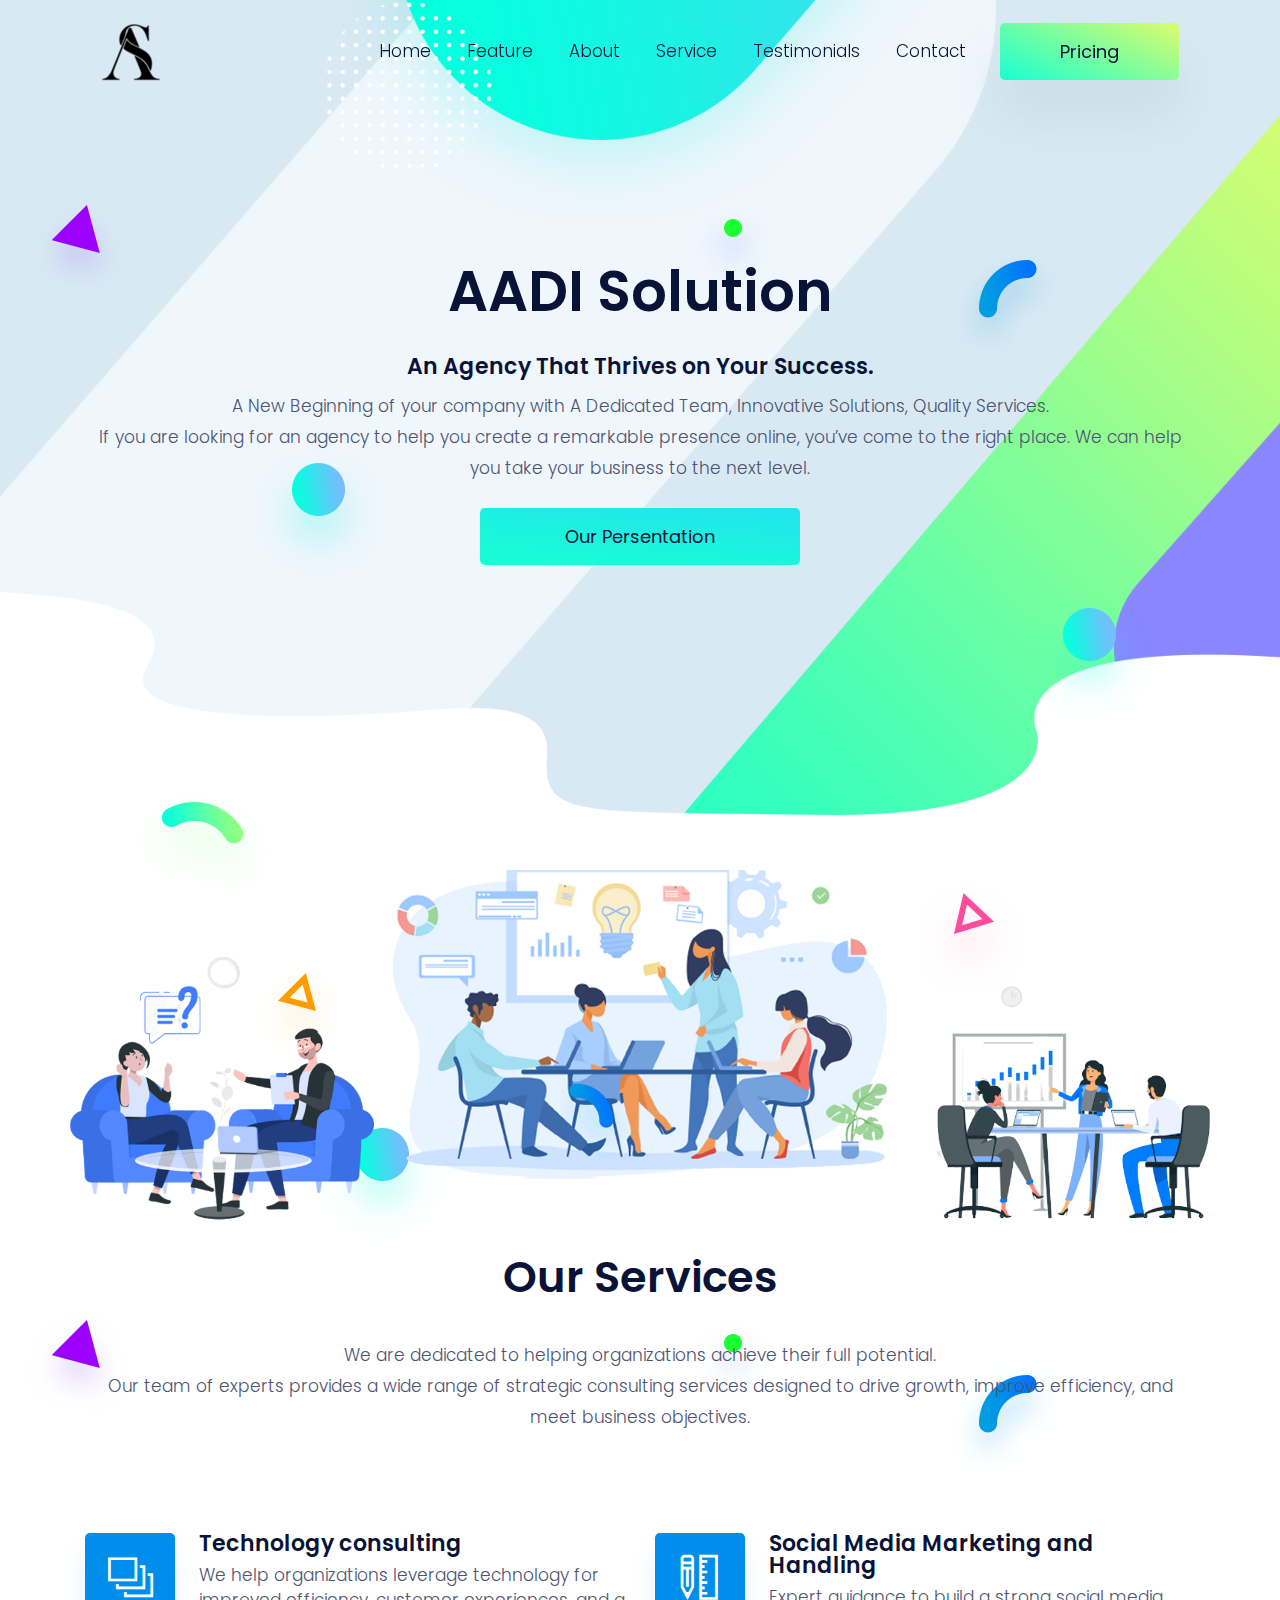
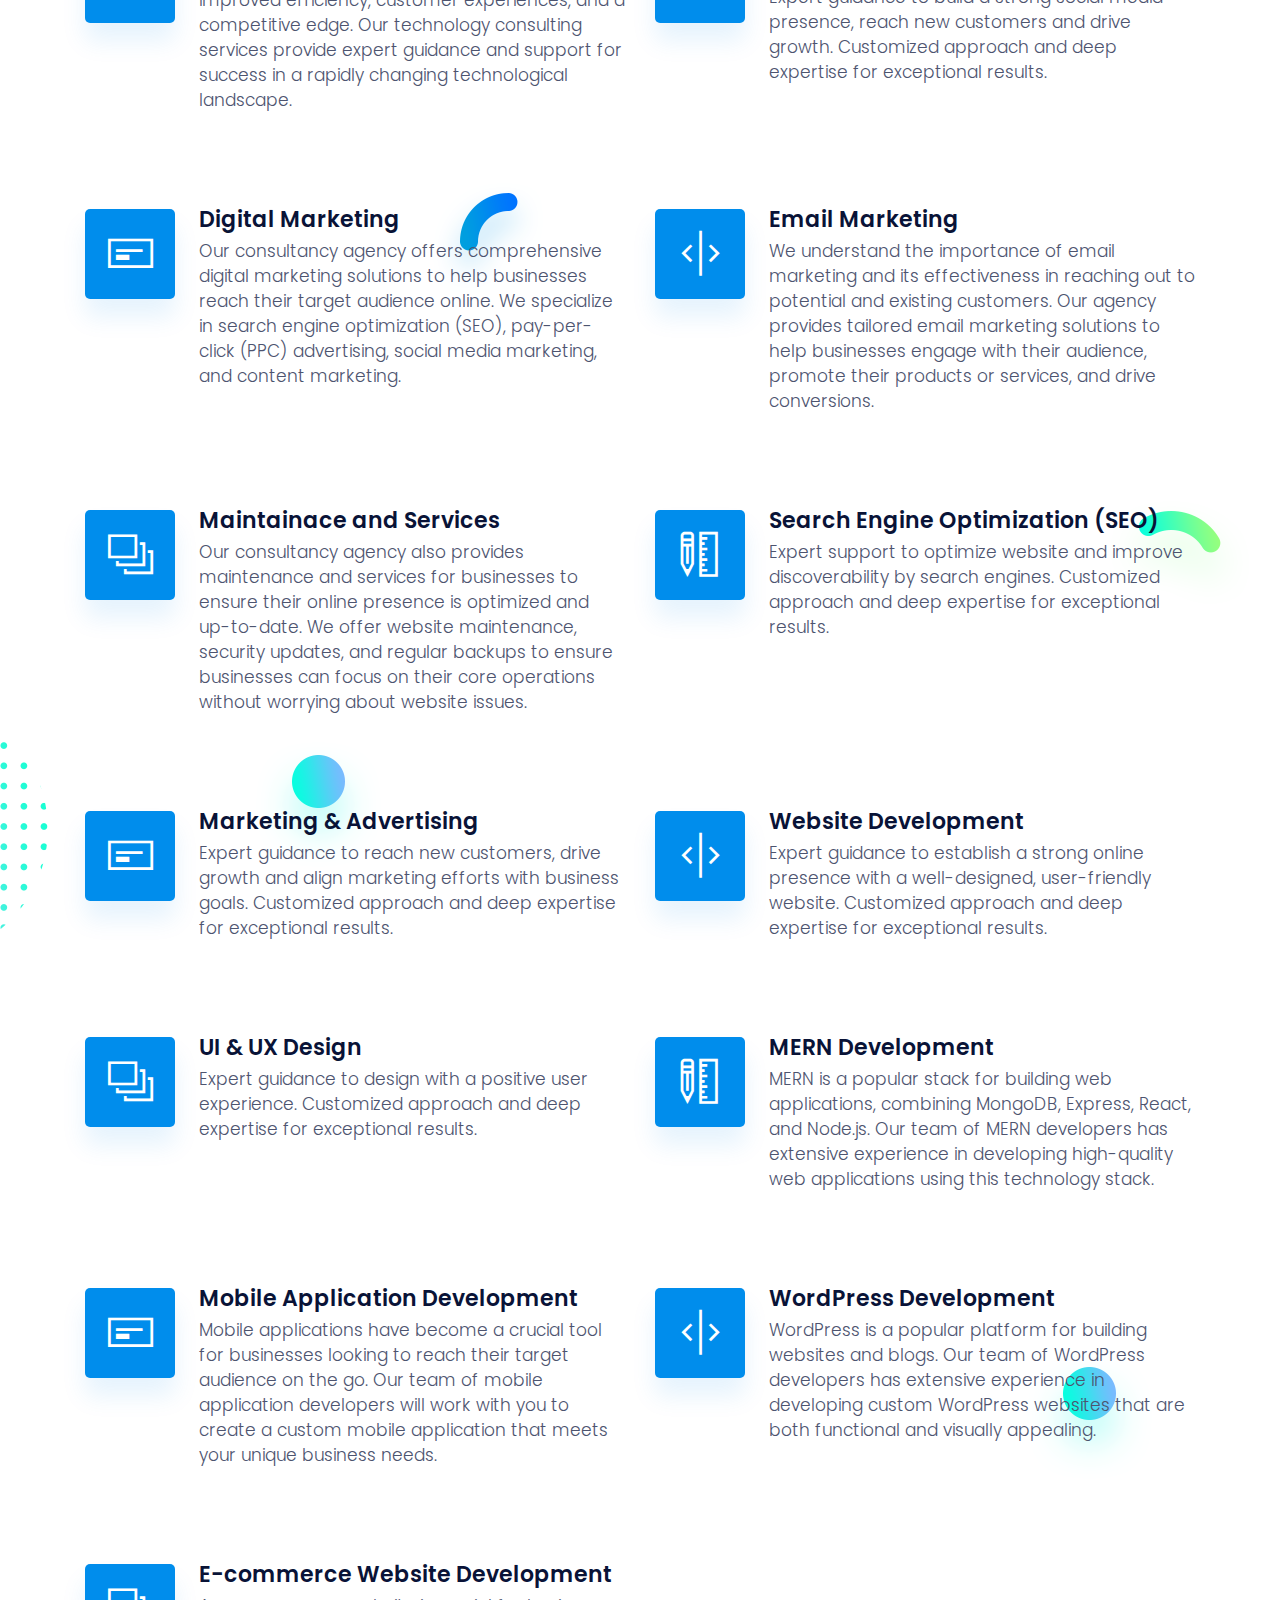
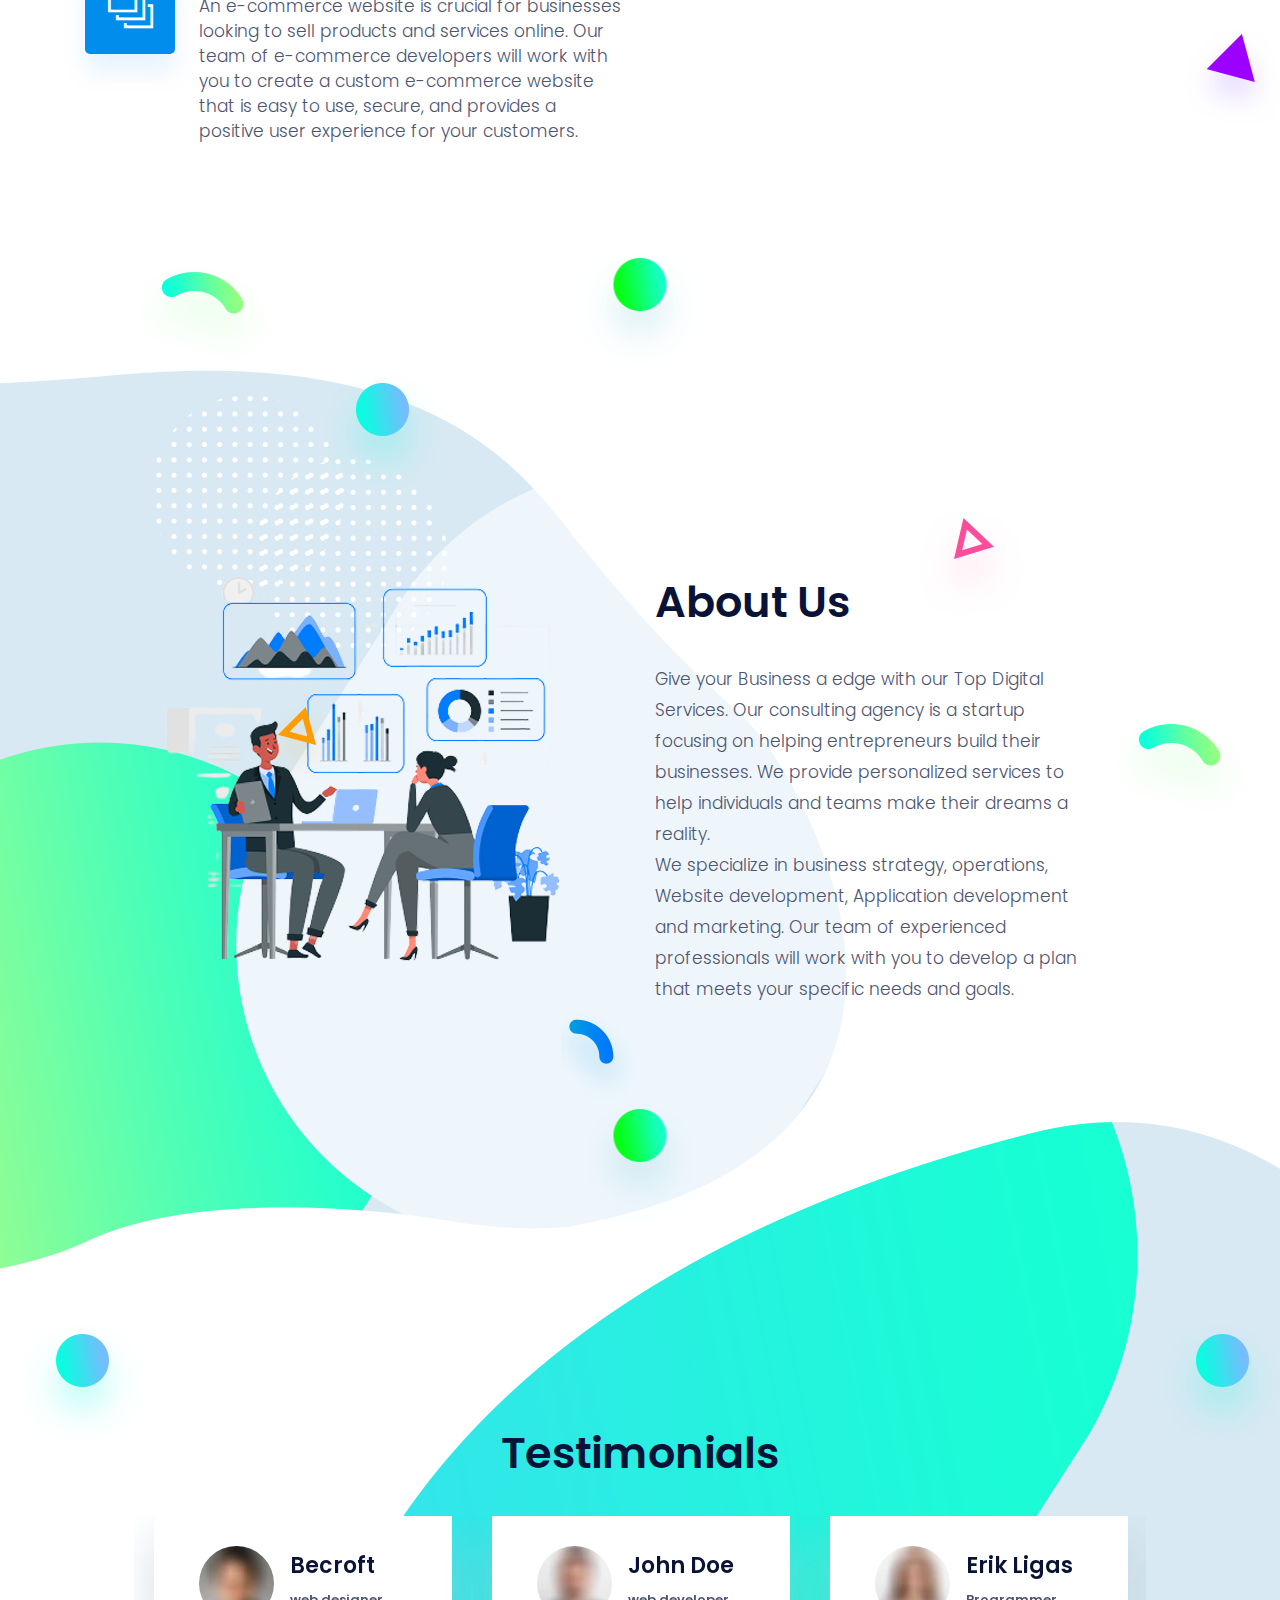
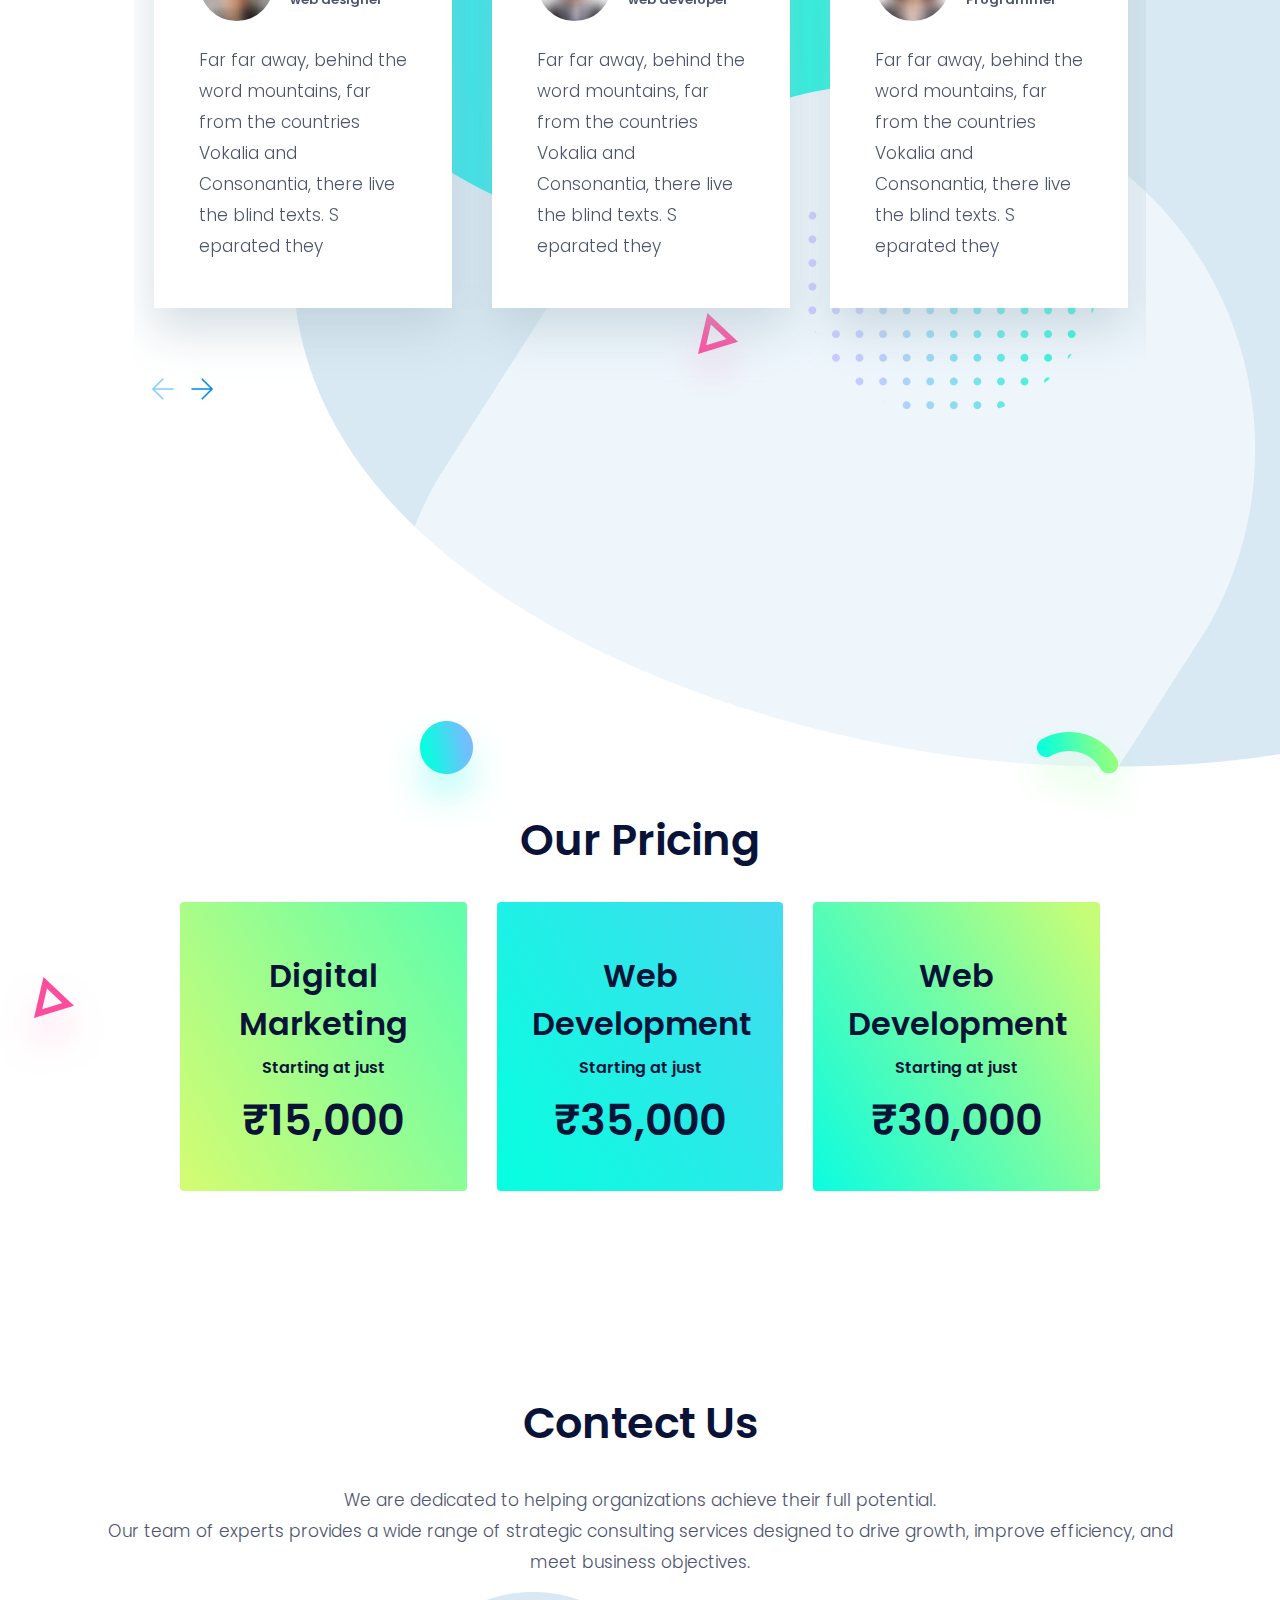
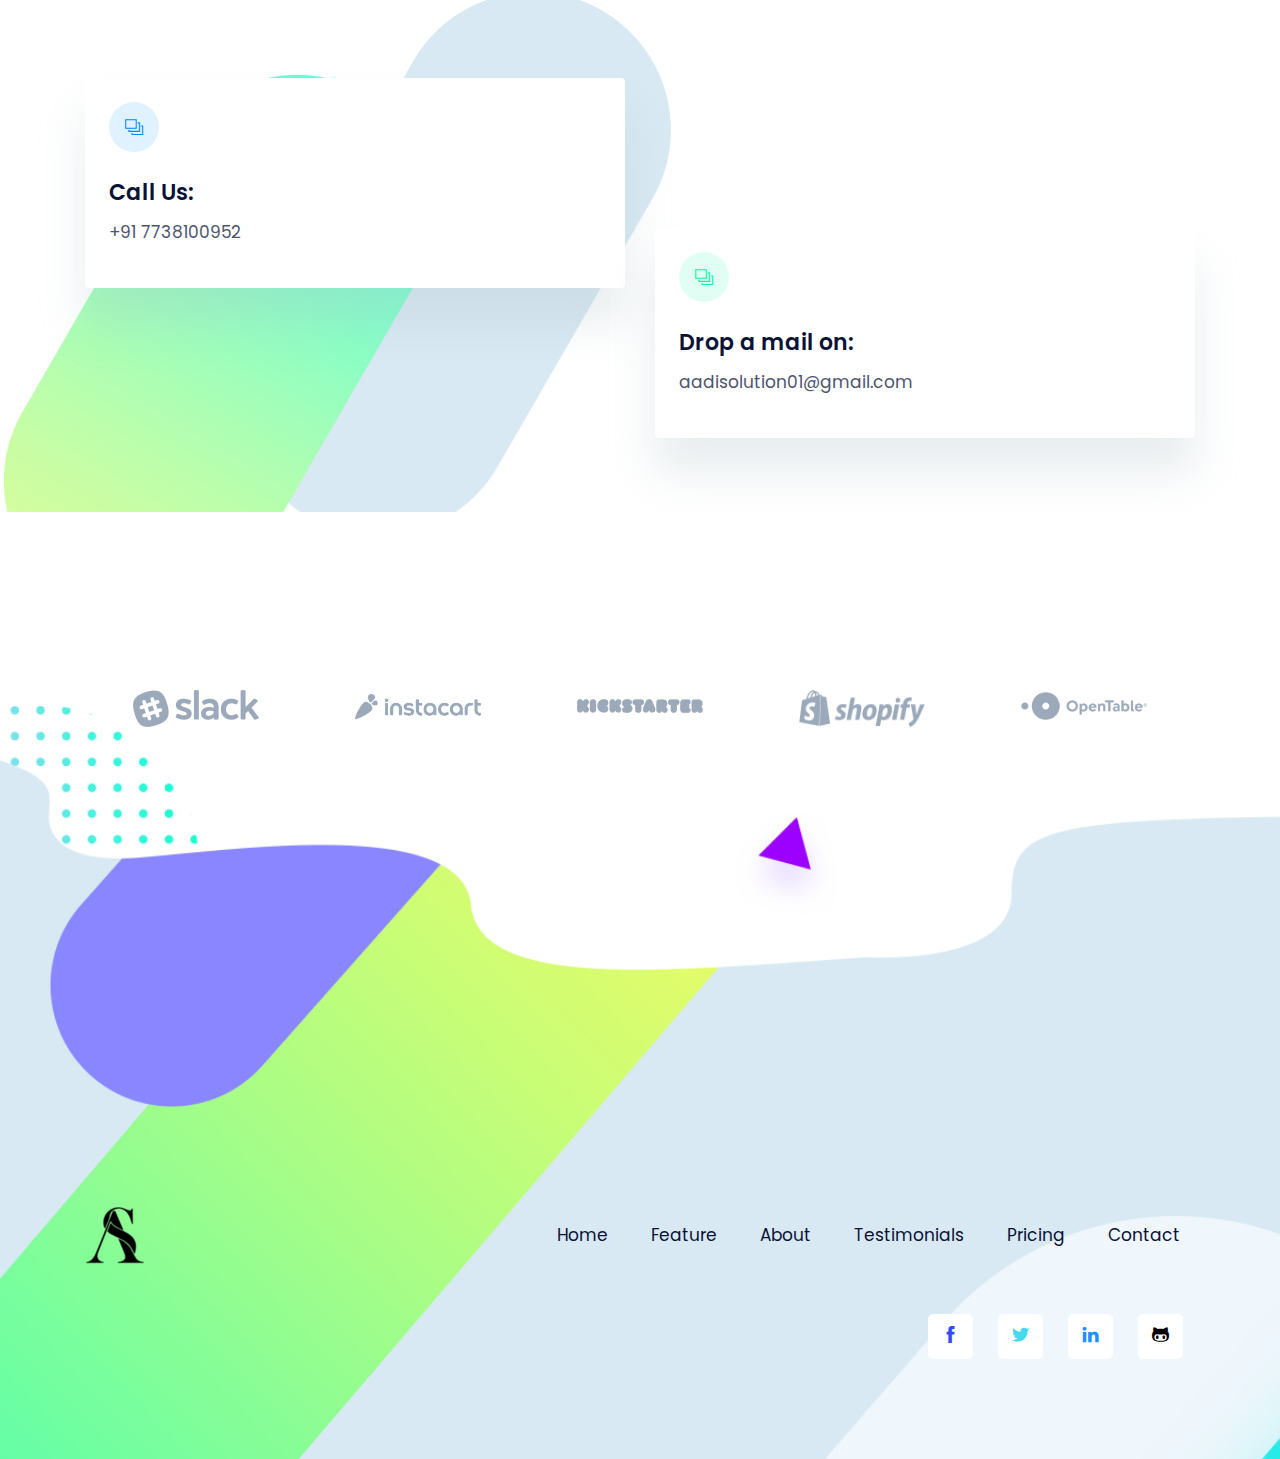
==== commit 998c506f: "alpha" ====
--- a/index.html
+++ b/index.html
@@ -25,8 +25,8 @@
   <link href="css/style.css" rel="stylesheet">
   
   <!--Favicon-->
-  <link rel="shortcut icon" href="images/favicon.ico" type="image/x-icon">
-  <link rel="icon" href="images/favicon.ico" type="image/x-icon">
+  <link rel="shortcut icon" href="images/4.3.png" type="image/x-icon">
+  <link rel="icon" href="images/4.3.png" type="image/x-icon">
 
 </head>
 
@@ -37,7 +37,7 @@
 <section class="fixed-top navigation">
   <div class="container">
     <nav class="navbar navbar-expand-lg navbar-light">
-      <a class="navbar-brand" href="index.html"><img src="images/logo.png" alt="logo"></a>
+      <a class="navbar-brand" href="index.html"><img src="images/4.3.png" alt="logo"></a>
       <button class="navbar-toggler border-0" type="button" data-toggle="collapse" data-target="#navbar" aria-controls="navbar"
         aria-expanded="false" aria-label="Toggle navigation">
         <span class="navbar-toggler-icon"></span>
@@ -87,8 +87,8 @@
 If you are looking for an agency to help you create a remarkable presence online, you’ve come to the right place. We can help you take your business to the next level.</p>
         <a href="https://tome.app/fenil-inc/aadi-consulting-cldt46paz0oap438iodlt0w0e" class="btn btn-secondary btn-lg">Our Persentation</a>
         <!-- banner image -->
-        <img class="img-fluid w-100 banner-image" src="images/hero-area/banner-img.png" alt="banner-img">
-        <!-- <img class="img-fluid w-100 banner-image" src="images/hero-area/bag1.png" alt="banner-img"> -->
+        <!-- <img class="img-fluid w-100 banner-image" src="images/hero-area/banner-img.png" alt="banner-img"> -->
+        <img class="img-fluid w-100 banner-image" src="images/hero-area/mixWOBG.png" alt="banner-img">
       </div>
     </div>
   </div>
@@ -238,7 +238,7 @@
       <div class="col-md-6 mb-80">
         <div class="d-flex feature-item">
           <div>
-            <i class="ti-layers-alt feature-icon mr-4"></i>
+            <i class="ti-ruler-pencil feature-icon mr-4"></i>
           </div>
           <div>
             <h4>Social Media Marketing and Handling</h4>
@@ -252,7 +252,7 @@
       <div class="col-md-6 mb-80">
         <div class="d-flex feature-item">
           <div>
-            <i class="ti-layers-alt feature-icon mr-4"></i>
+            <i class="ti-layout-cta-left feature-icon mr-4"></i>
           </div>
           <div>
             <h4>Digital Marketing</h4>
@@ -266,7 +266,7 @@
       <div class="col-md-6 mb-80">
         <div class="d-flex feature-item">
           <div>
-            <i class="ti-layers-alt feature-icon mr-4"></i>
+            <i class="ti-split-v-alt feature-icon mr-4"></i>
           </div>
           <div>
             <h4>Email Marketing</h4>
@@ -319,7 +319,7 @@
       <div class="col-md-6 mb-80">
         <div class="d-flex feature-item">
           <div>
-            <i class="ti-ruler-pencil feature-icon mr-4"></i>
+            <i class="ti-split-v-alt feature-icon mr-4"></i>
           </div>
           <div>
             <h4>Website Development</h4>
@@ -331,7 +331,7 @@
       <div class="col-md-6 mb-80">
         <div class="d-flex feature-item">
           <div>
-            <i class="ti-layout-cta-left feature-icon mr-4"></i>
+            <i class="ti-layers-alt feature-icon mr-4"></i>
           </div>
           <div>
             <h4>UI & UX Design</h4>
@@ -344,7 +344,7 @@
       <div class="col-md-6 mb-80">
         <div class="d-flex feature-item">
           <div>
-            <i class="ti-split-v-alt feature-icon mr-4"></i>
+            <i class="ti-ruler-pencil feature-icon mr-4"></i>
           </div>
           <div>
             <h4>MERN Development</h4>
@@ -356,7 +356,7 @@
       <div class="col-md-6 mb-80">
         <div class="d-flex feature-item">
           <div>
-            <i class="ti-layers-alt feature-icon mr-4"></i>
+            <i class="ti-layout-cta-left feature-icon mr-4"></i>
           </div>
           <div>
             <h4>Mobile Application Development</h4>
@@ -370,7 +370,7 @@
       <div class="col-md-6 mb-80">
         <div class="d-flex feature-item">
           <div>
-            <i class="ti-ruler-pencil feature-icon mr-4"></i>
+            <i class="ti-split-v-alt feature-icon mr-4"></i>
           </div>
           <div>
             <h4>WordPress Development</h4>
@@ -382,7 +382,7 @@
       <div class="col-md-6 mb-80">
         <div class="d-flex feature-item">
           <div>
-            <i class="ti-layout-cta-left feature-icon mr-4"></i>
+            <i class="ti-layers-alt feature-icon mr-4"></i>
           </div>
           <div>
             <h4>E-commerce Website Development</h4>
@@ -507,12 +507,12 @@
     <div class="row">
       <div class="col-md-6">
         <div class="seo-image">
-          <img class="img-fluid" src="images/marketing/marketing.png" alt="form-img">
+          <img class="img-fluid up-down-animation" src="images/marketing/about-usbg.png" alt="form-img">
         </div>
       </div>
       <div class="col-md-5">
         <h2 class="section-title">About Us</h2>
-        <p>Our consulting agency is a startup focusing on helping entrepreneurs build their businesses. We provide personalized services to help individuals and teams make their dreams a reality.<br/>
+        <p>Give your Business a edge with our Top Digital Services. Our consulting agency is a startup focusing on helping entrepreneurs build their businesses. We provide personalized services to help individuals and teams make their dreams a reality.<br/>
 We specialize in business strategy, operations, Website development, Application development and marketing. Our team of experienced professionals will work with you to develop a plan that meets your specific needs and goals.
         </p>
       </div>
@@ -660,37 +660,38 @@
           <!-- pricing table -->
           <div class="col-md-6 col-lg-4 mb-5 mb-lg-0">
             <div class="rounded text-center pricing-table table-1">
-              <h3>Free</h3>
-              <h1><span>$</span>00</h1>
-              <p>Far far away, behind the
+              <h3 style="font-size: 32px;">Digital Marketing</h3>
+              <h5>Starting at just</h5>
+              <h2><span>₹</span>15,000</h2>
+<!--               <p>we offer digital marketing services that can help you grow your business.
+              </p> -->
+              <!-- <a href="#" class="btn pricing-btn px-2">Get Started</a> -->
+            </div>
+          </div>
+          <!-- pricing table -->
+          <div class="col-md-6 col-lg-4 mb-5 mb-lg-0">
+            <div class="rounded text-center pricing-table table-2">
+              <h3 style="font-size: 32px;">Web Development</h3>
+               <h5>Starting at just</h5>
+              <h2><span>₹</span>35,000</h2>
+              <!-- <p>Far far away, behind the
                 wordmountains, far from the
                 countries Vokalia and
               </p>
-              <a href="#" class="btn pricing-btn px-2">Get Started</a>
+              <a href="#" class="btn pricing-btn px-2">Buy Now</a> -->
             </div>
           </div>
           <!-- pricing table -->
           <div class="col-md-6 col-lg-4 mb-5 mb-lg-0">
-            <div class="rounded text-center pricing-table table-2">
-              <h3>Standard</h3>
-              <h1><span>$</span>75</h1>
-              <p>Far far away, behind the
+            <div class="rounded text-center pricing-table table-3">
+              <h3 style="font-size: 32px;">Web Development</h3>
+               <h5>Starting at just</h5>
+              <h2><span>₹</span>30,000</h2>
+              <!-- <p>Far far away, behind the
                 wordmountains, far from the
                 countries Vokalia and
               </p>
-              <a href="#" class="btn pricing-btn px-2">Buy Now</a>
-            </div>
-          </div>
-          <!-- pricing table -->
-          <div class="col-md-6 col-lg-4 mb-5 mb-lg-0">
-            <div class="rounded text-center pricing-table table-3">
-              <h3>Premium</h3>
-              <h1><span>$</span>99</h1>
-              <p>Far far away, behind the
-                wordmountains, far from the
-                countries Vokalia and
-              </p>
-              <a href="#" class="btn pricing-btn px-2">Buy Now</a>
+              <a href="#" class="btn pricing-btn px-2">Buy Now</a> -->
             </div>
           </div>
         </div>
@@ -787,7 +788,7 @@
       <div class="col-lg-4 text-center text-lg-left mb-4 mb-lg-0">
         <!-- logo -->
         <a href="index.html">
-          <img class="img-fluid" src="images/logo.png" alt="logo">
+          <img class="img-fluid" src="images/4.3.png" alt="logo">
         </a>
       </div>
       <!-- footer menu -->
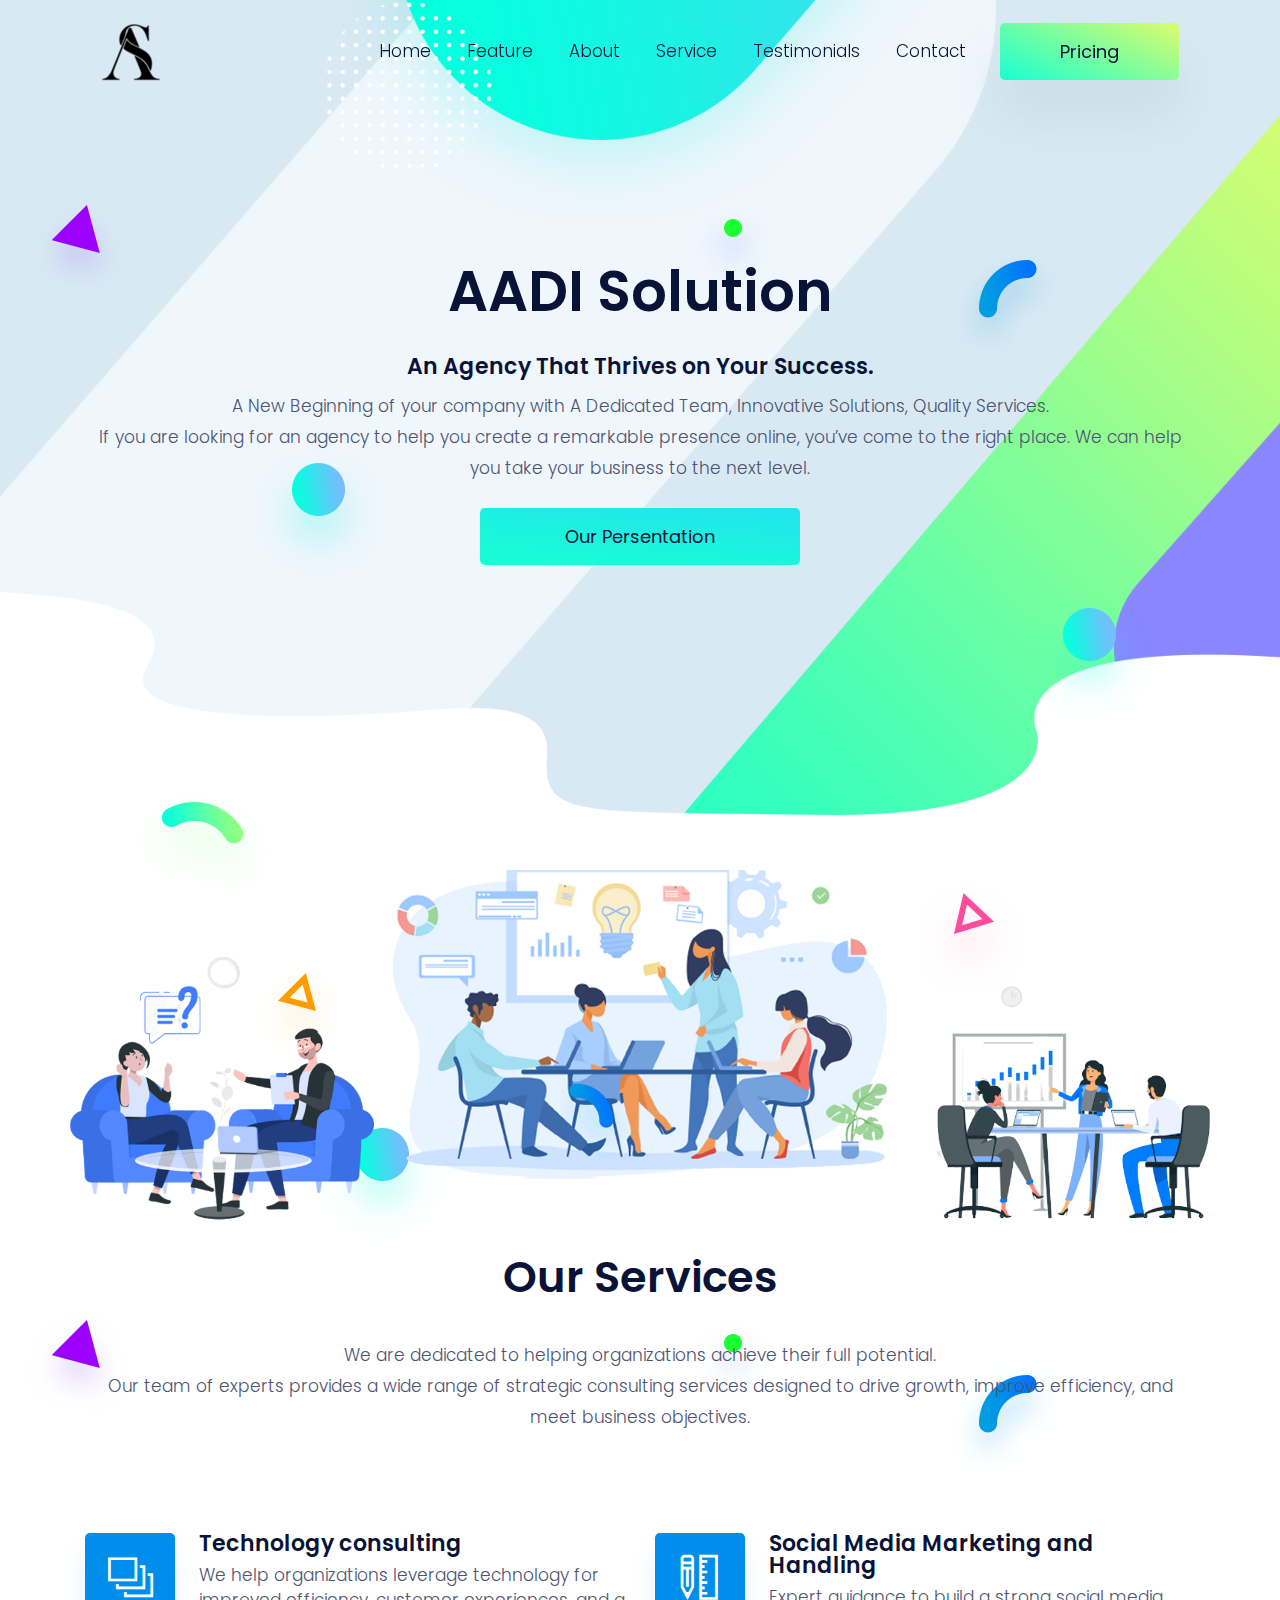
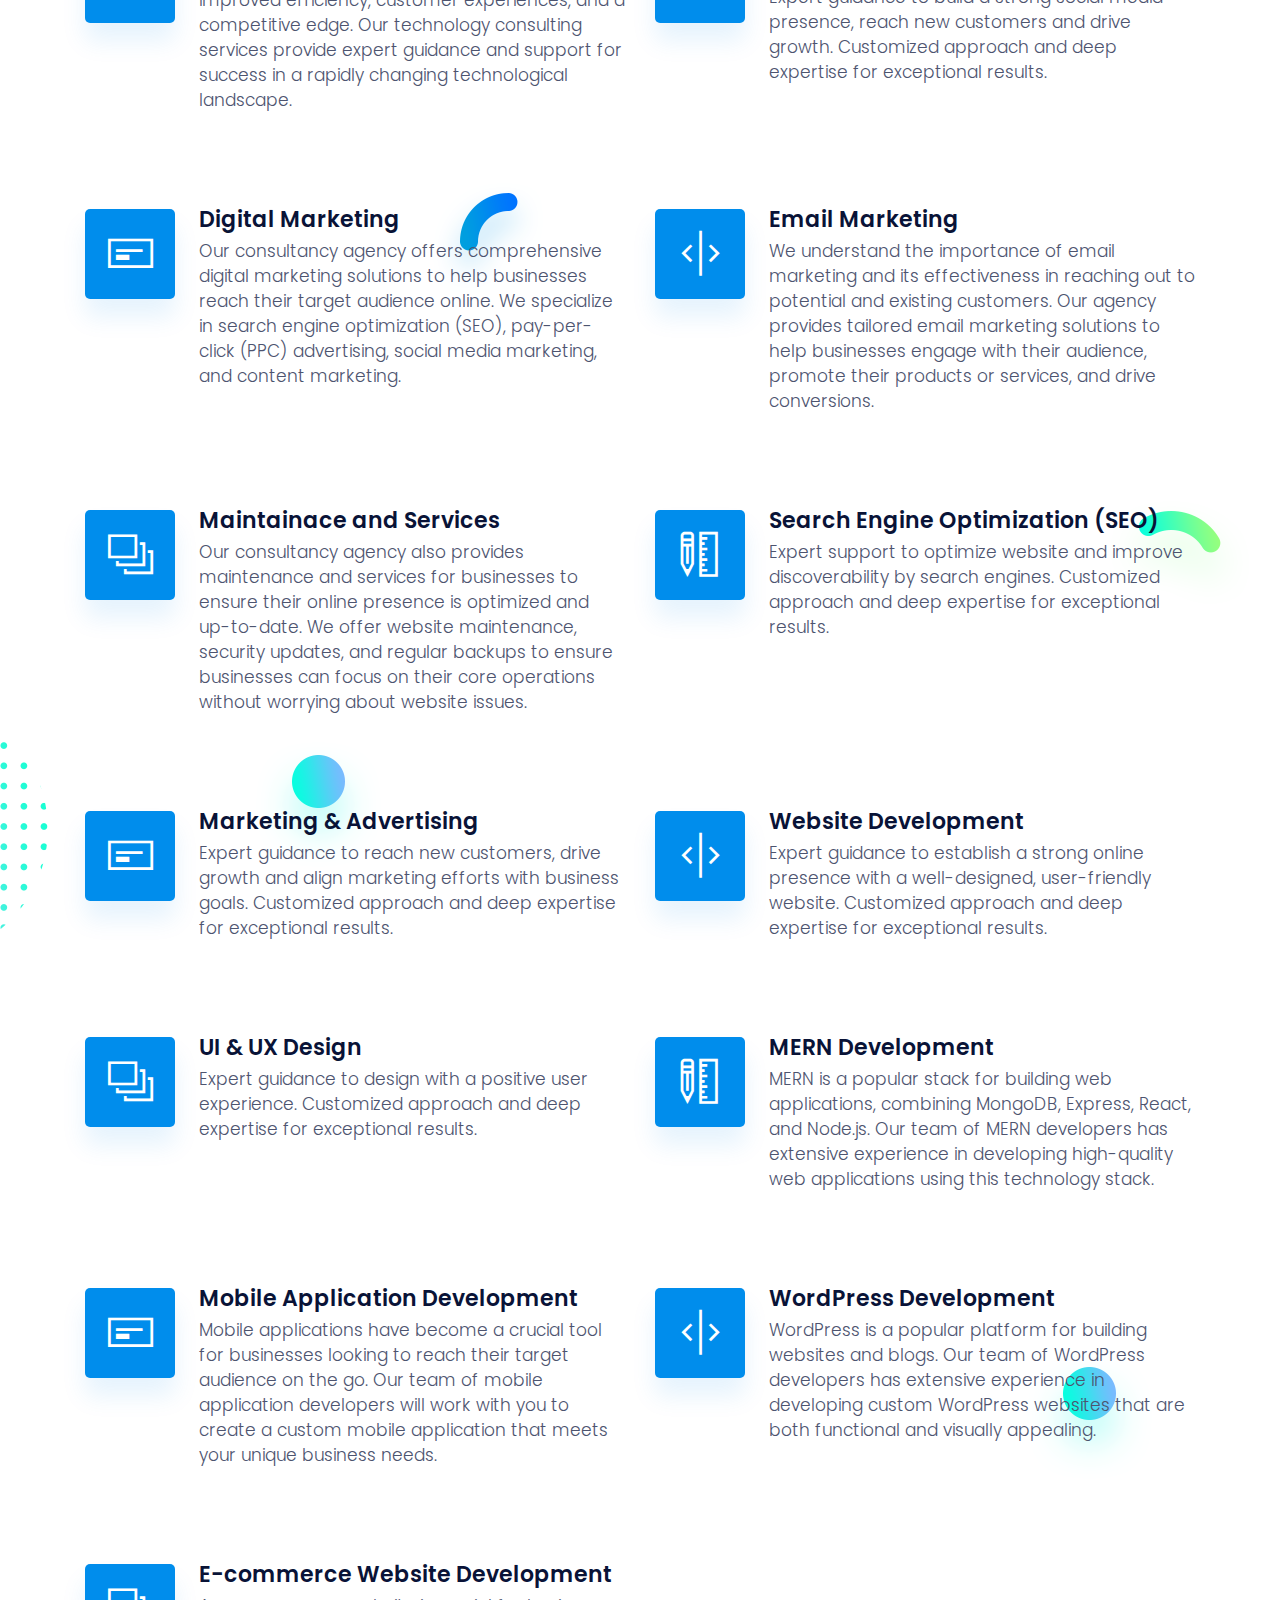
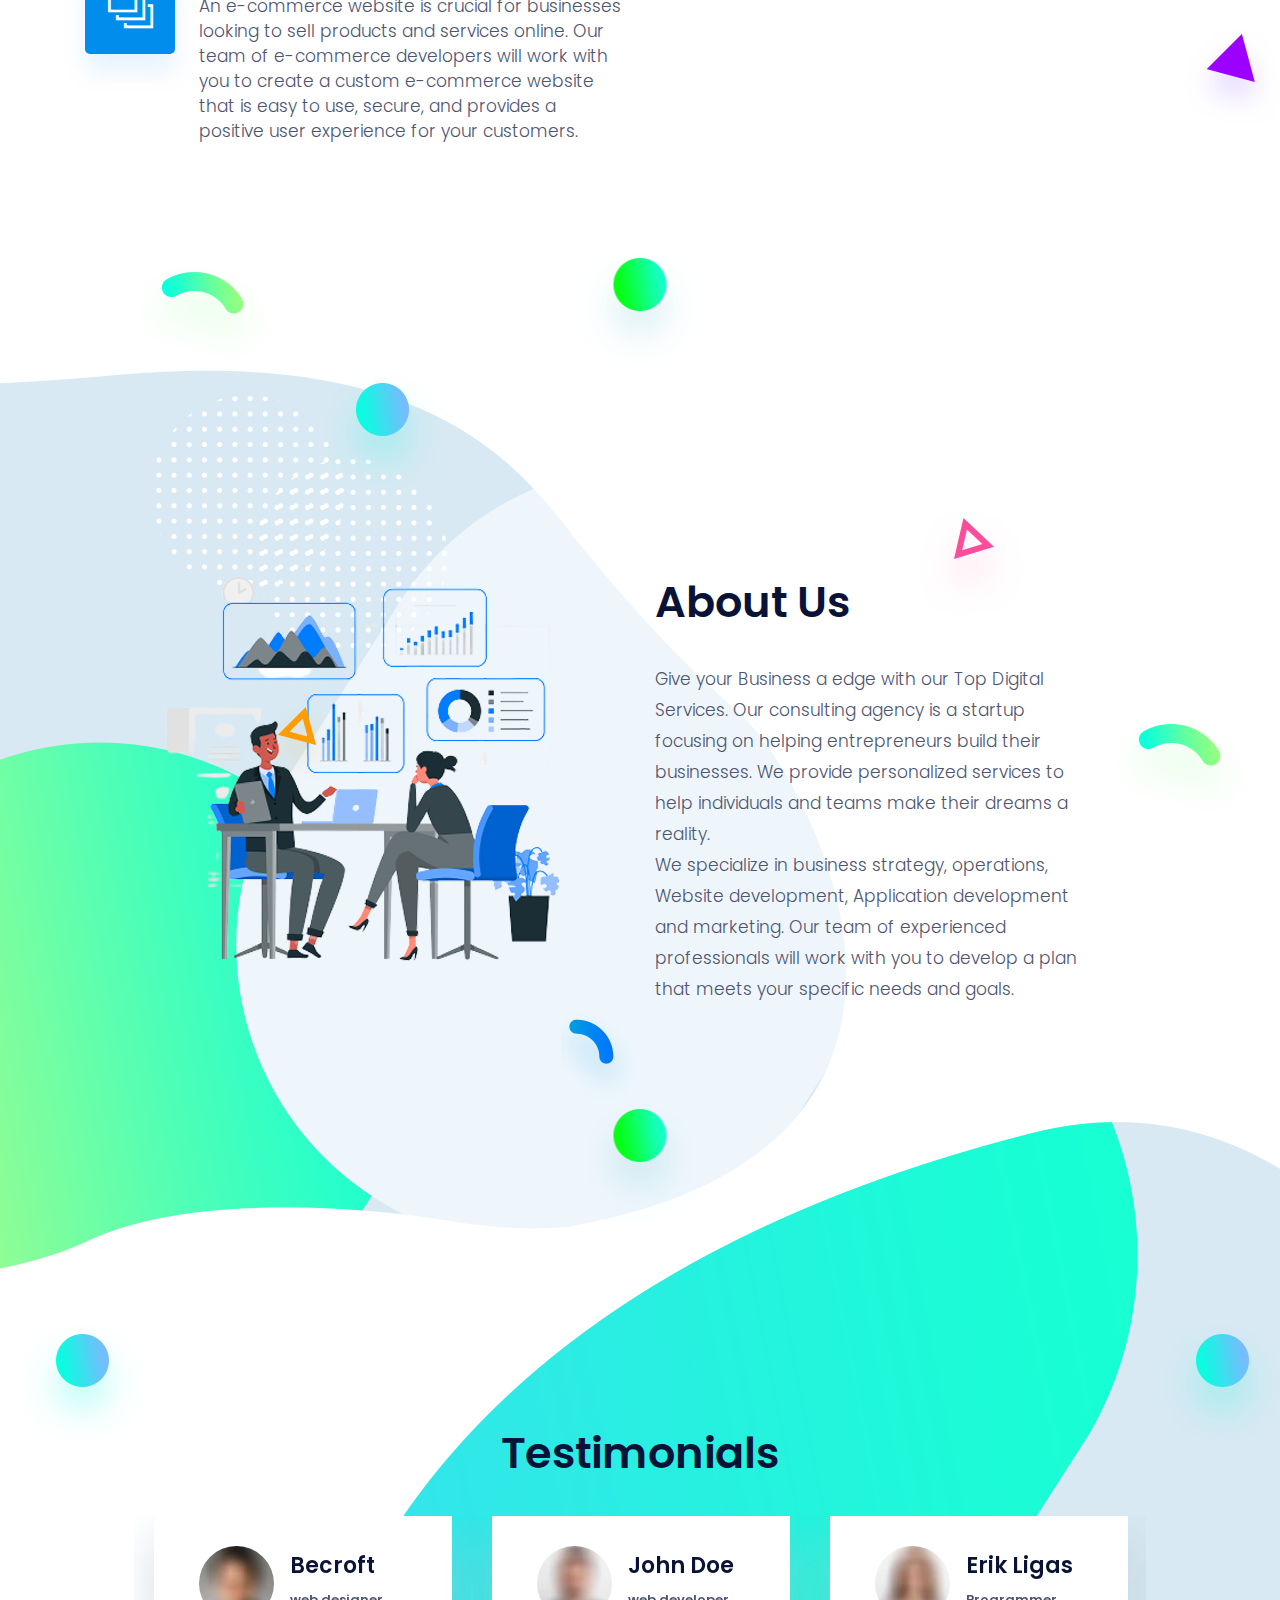
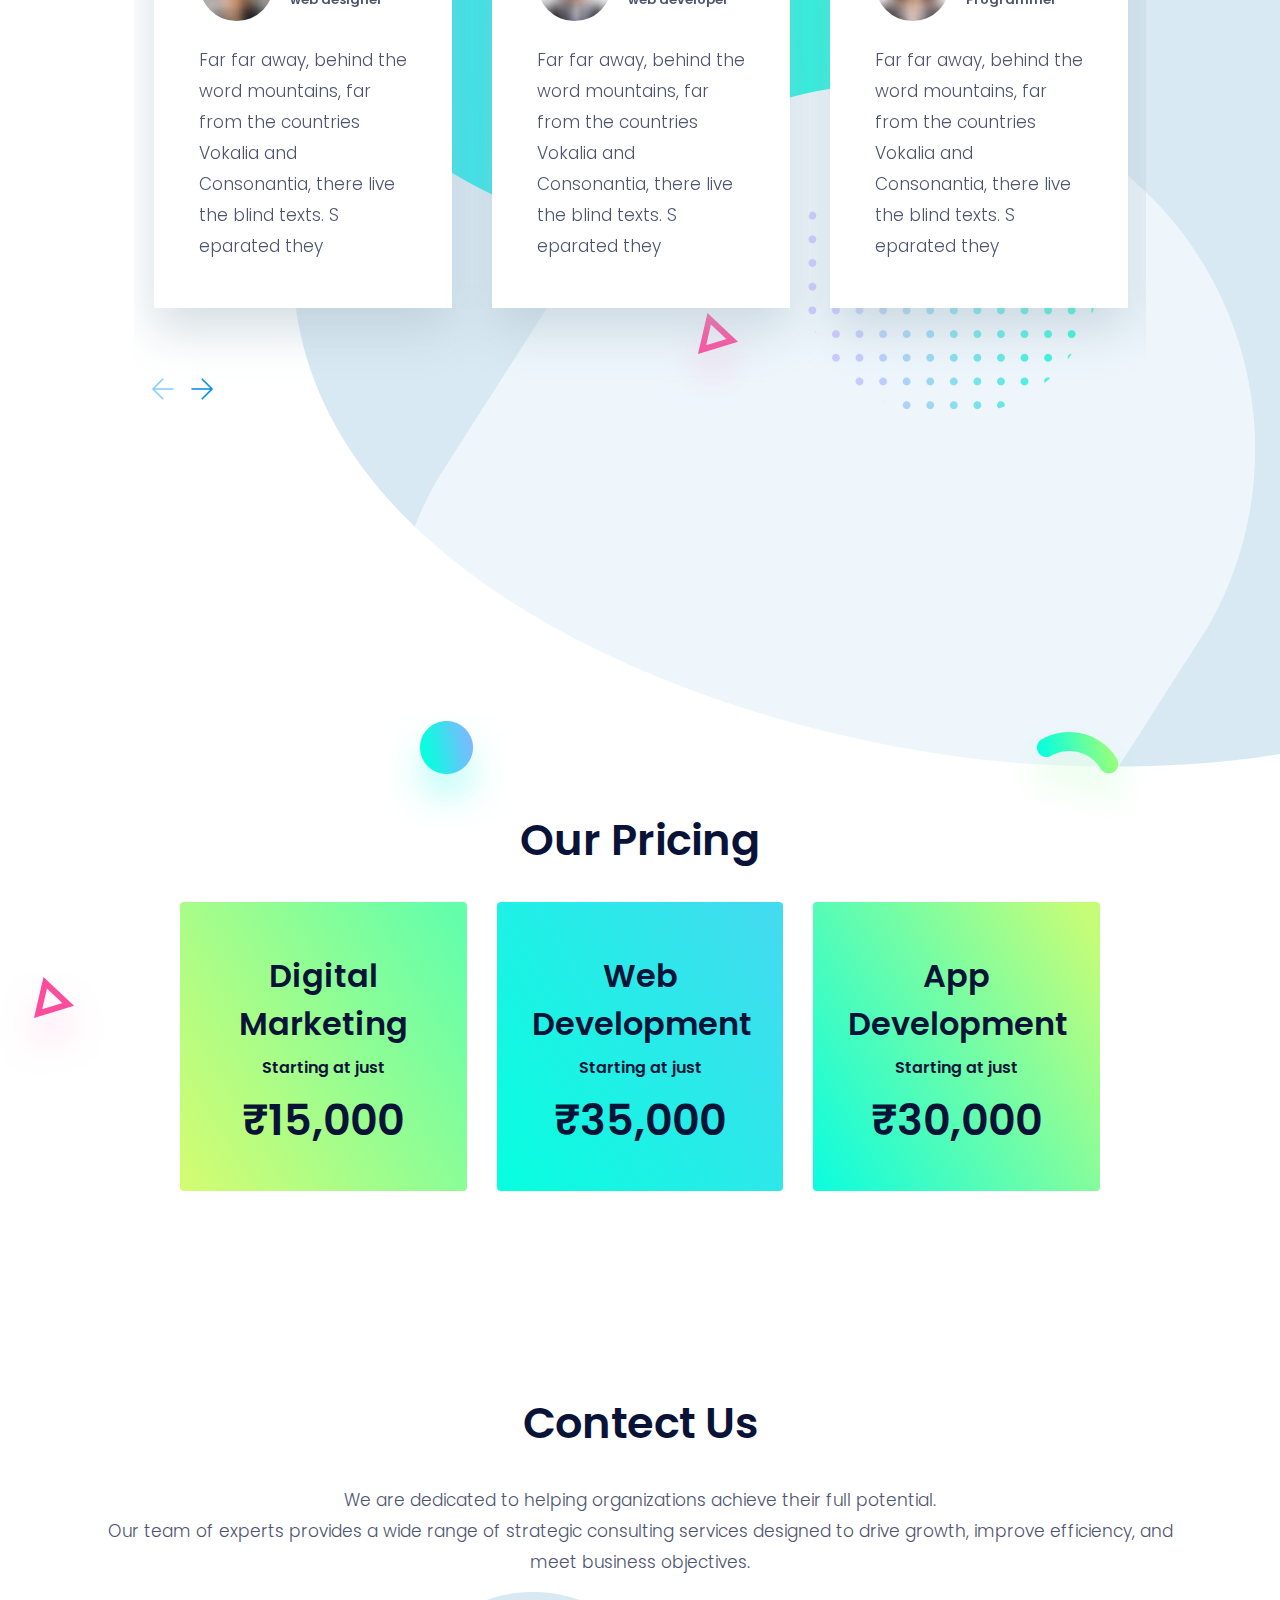
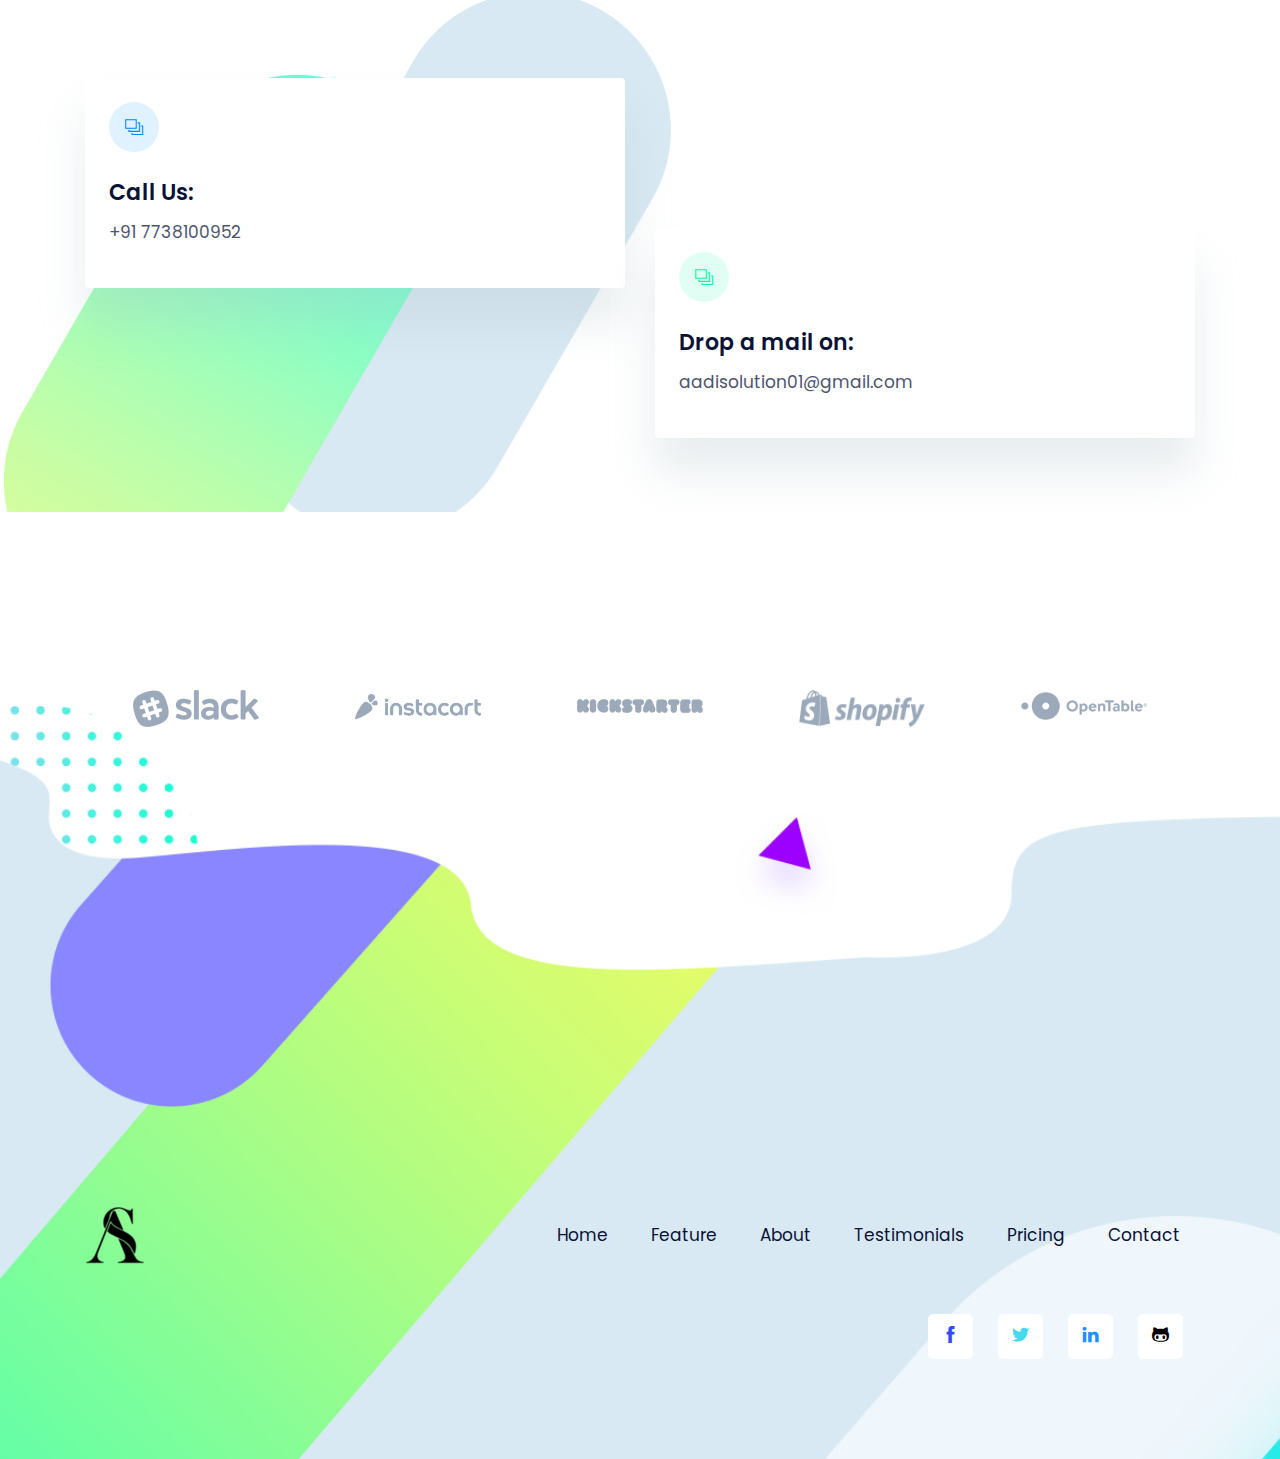
==== commit fa9fb11a: "alpha" ====
--- a/index.html
+++ b/index.html
@@ -25,8 +25,8 @@
   <link href="css/style.css" rel="stylesheet">
   
   <!--Favicon-->
-  <link rel="shortcut icon" href="images/4.3.png" type="image/x-icon">
-  <link rel="icon" href="images/4.3.png" type="image/x-icon">
+  <link rel="shortcut icon" href="images/whitelogo.png" type="image/x-icon">
+  <link rel="icon" href="images/whitelogo.png" type="image/x-icon">
 
 </head>
 
@@ -684,7 +684,7 @@
           <!-- pricing table -->
           <div class="col-md-6 col-lg-4 mb-5 mb-lg-0">
             <div class="rounded text-center pricing-table table-3">
-              <h3 style="font-size: 32px;">Web Development</h3>
+              <h3 style="font-size: 32px;">App Development</h3>
                <h5>Starting at just</h5>
               <h2><span>₹</span>30,000</h2>
               <!-- <p>Far far away, behind the
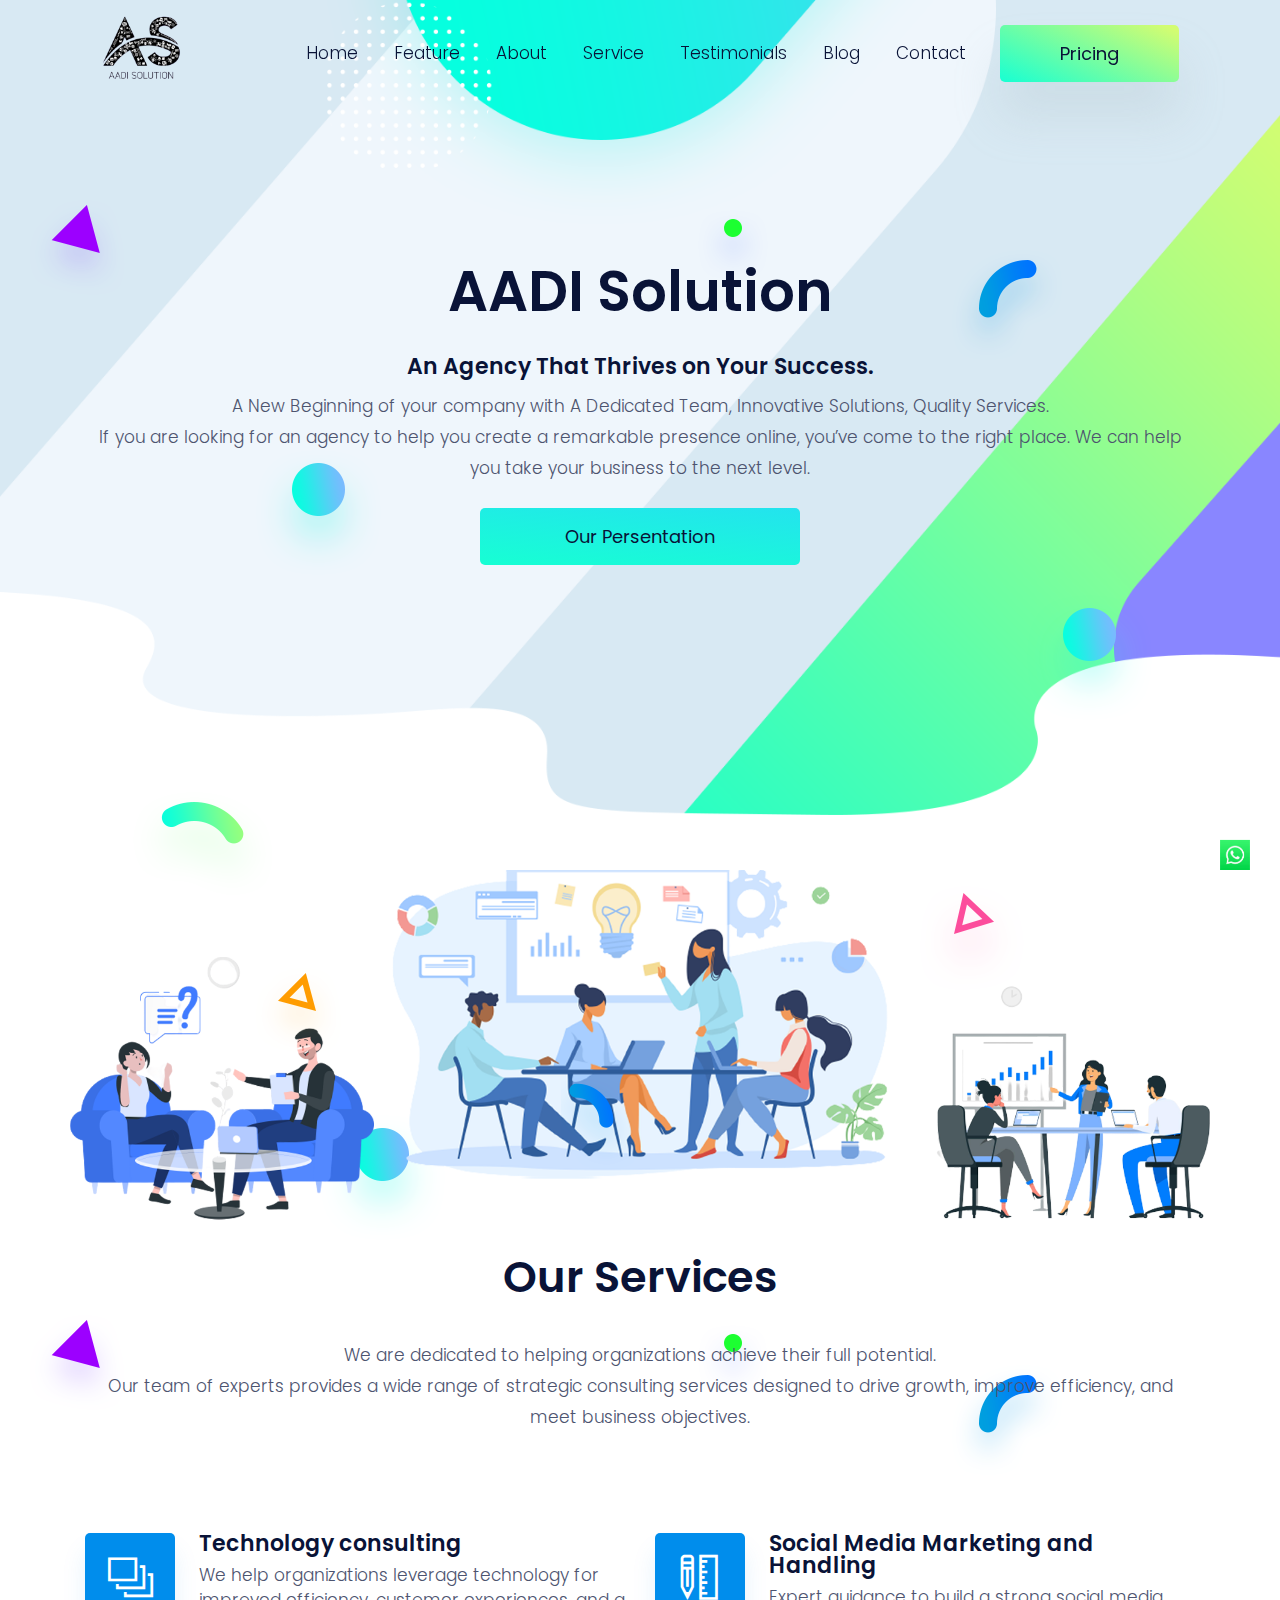
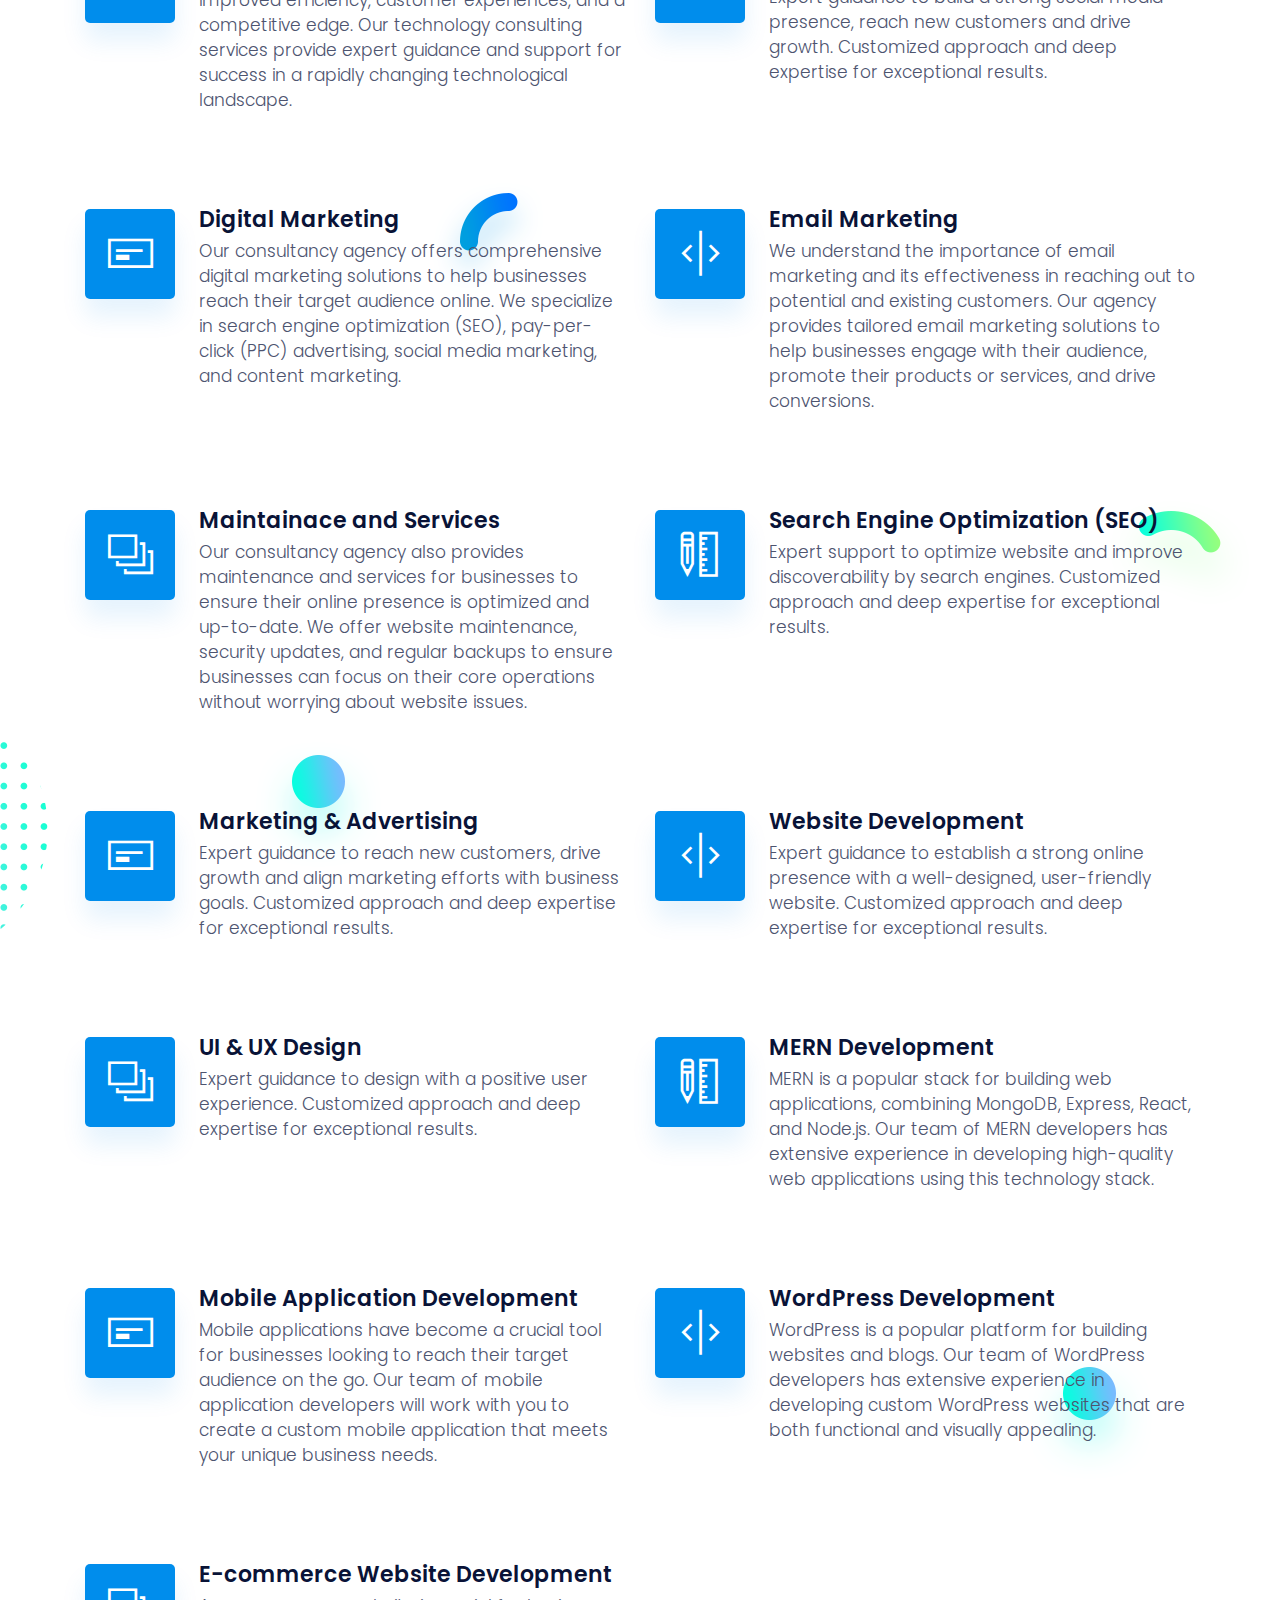
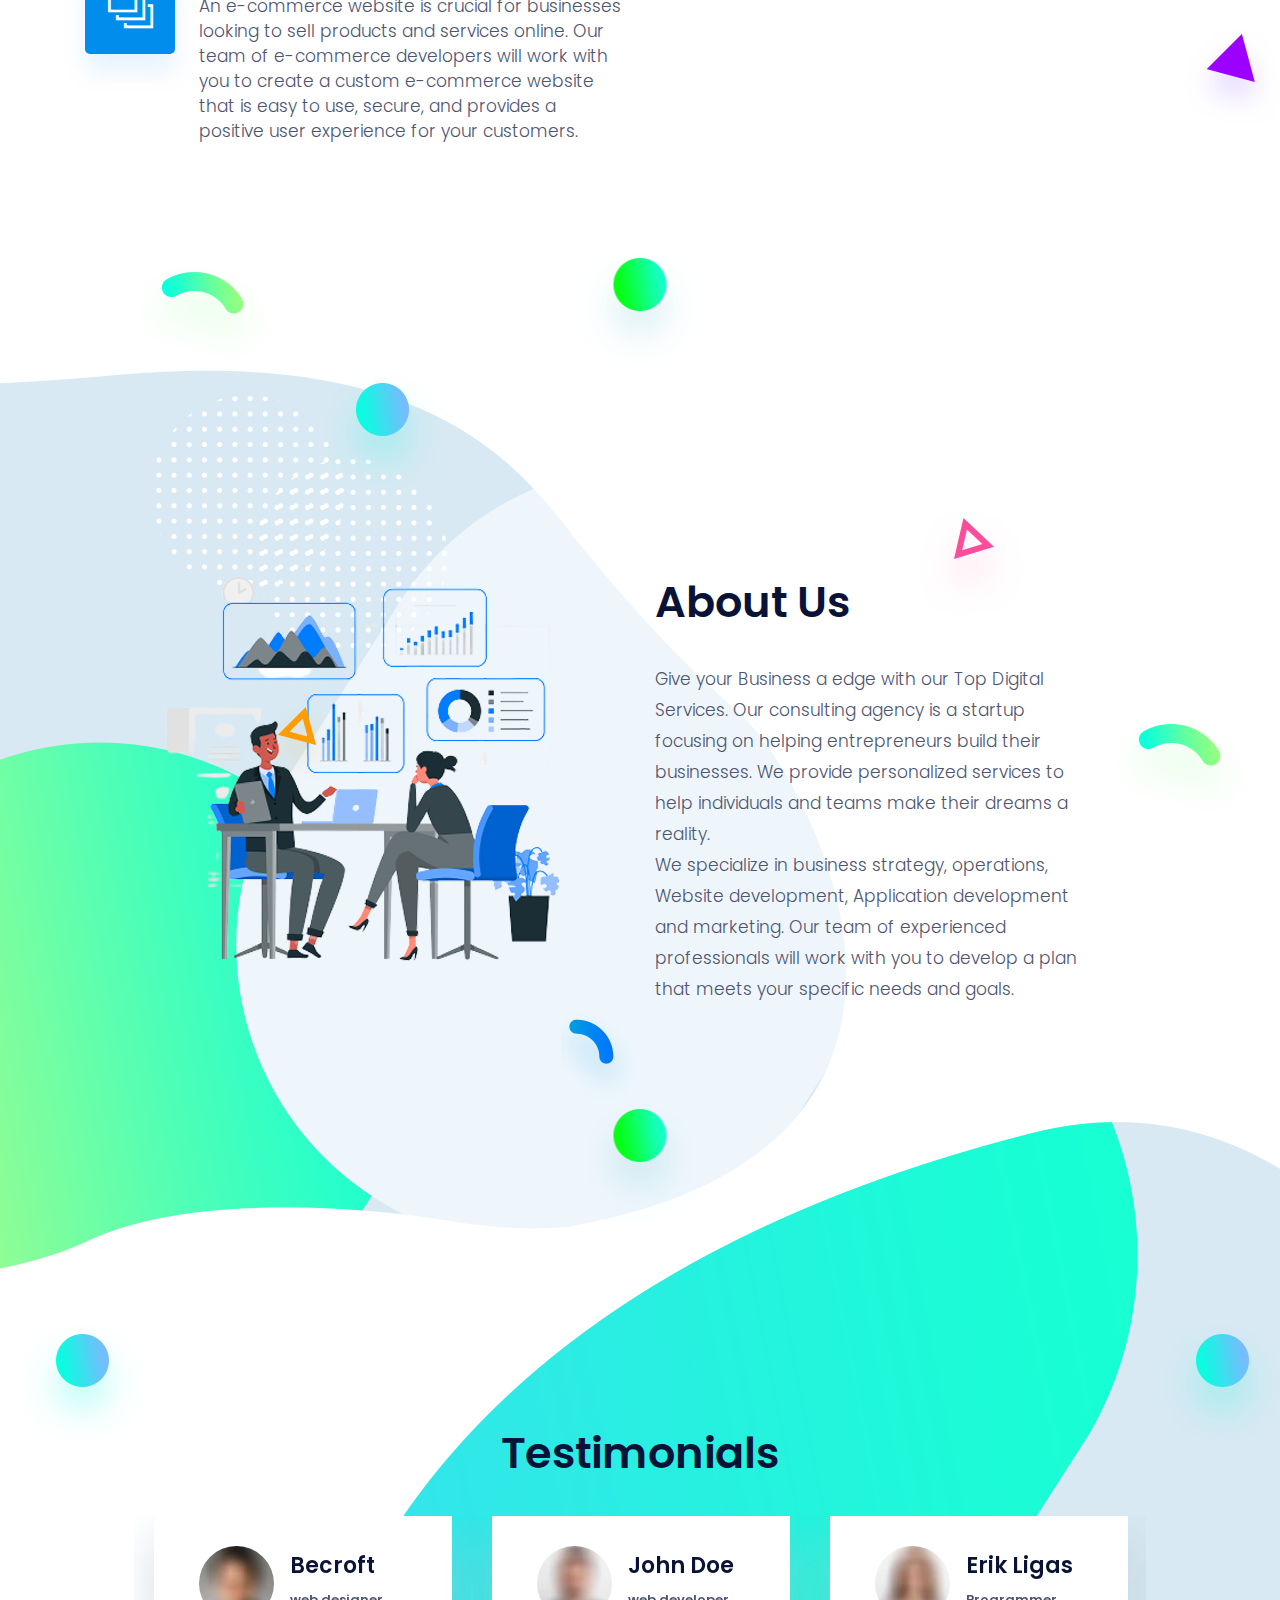
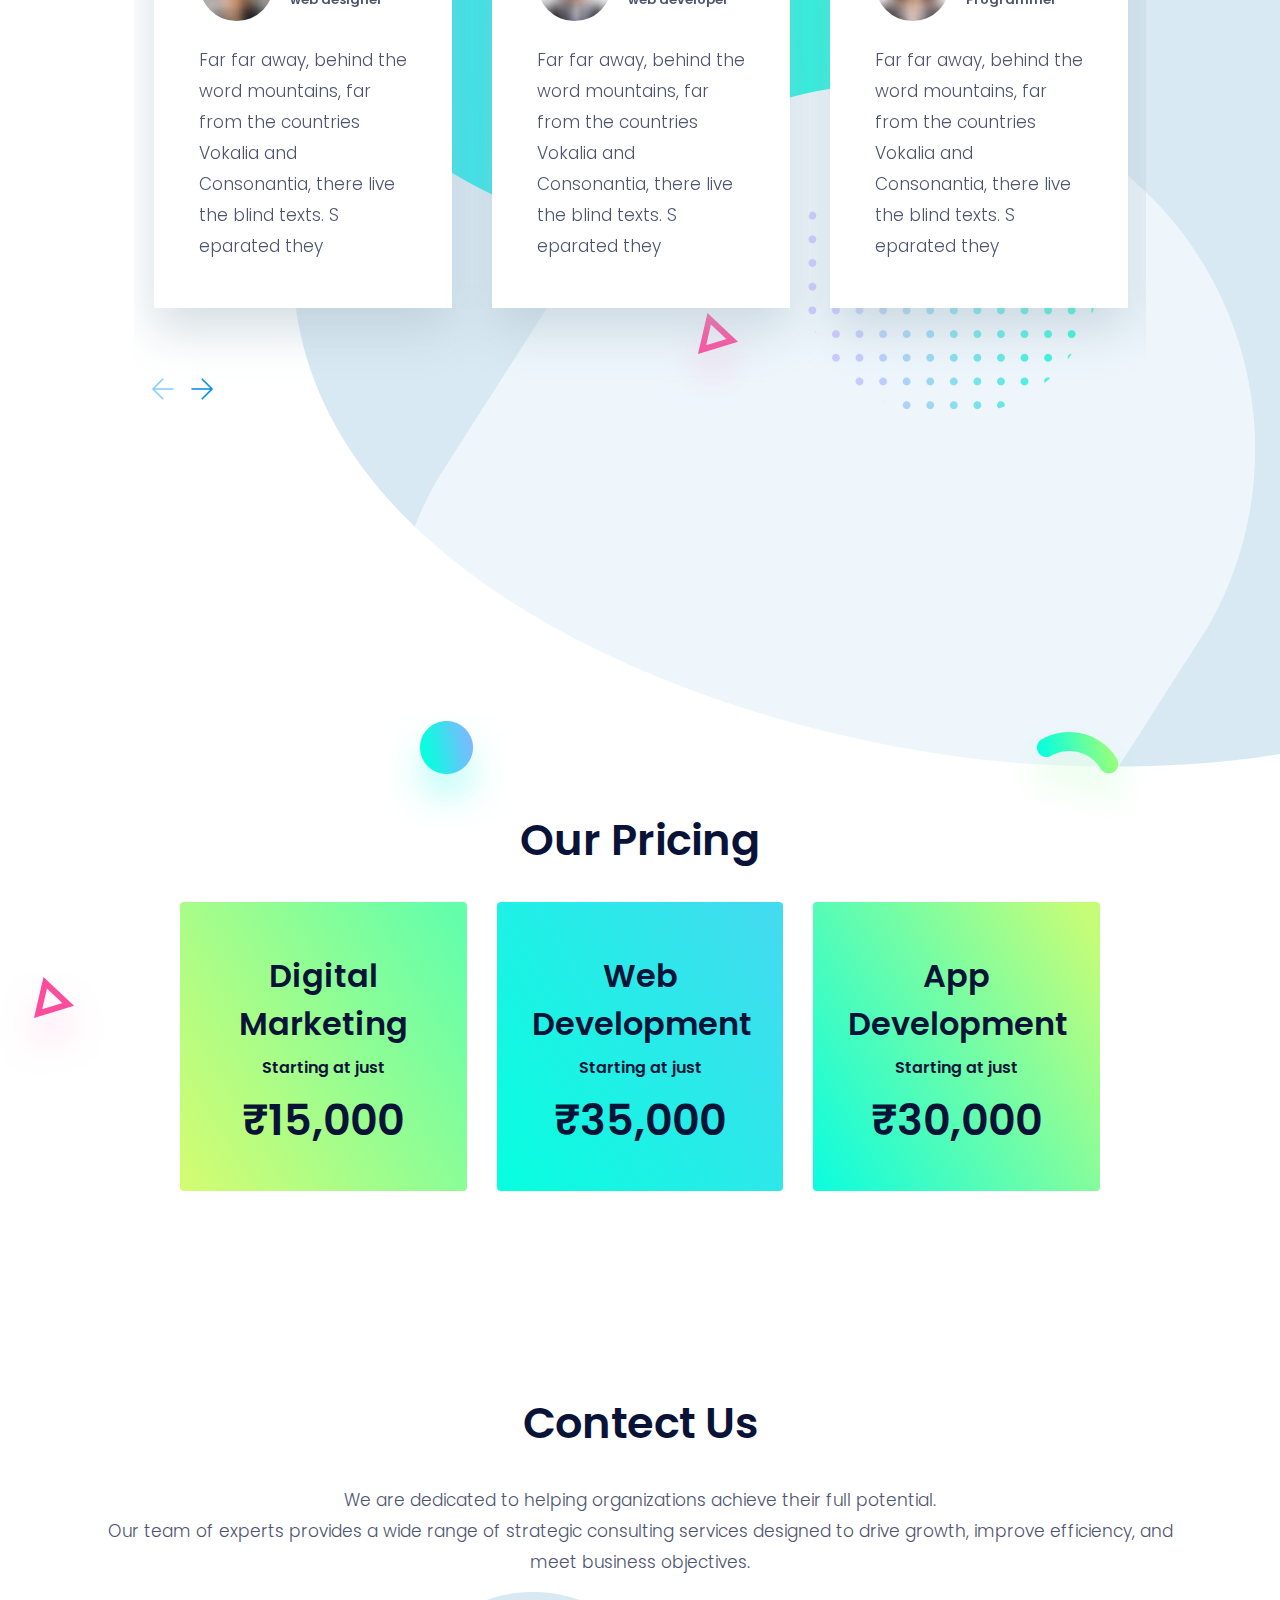
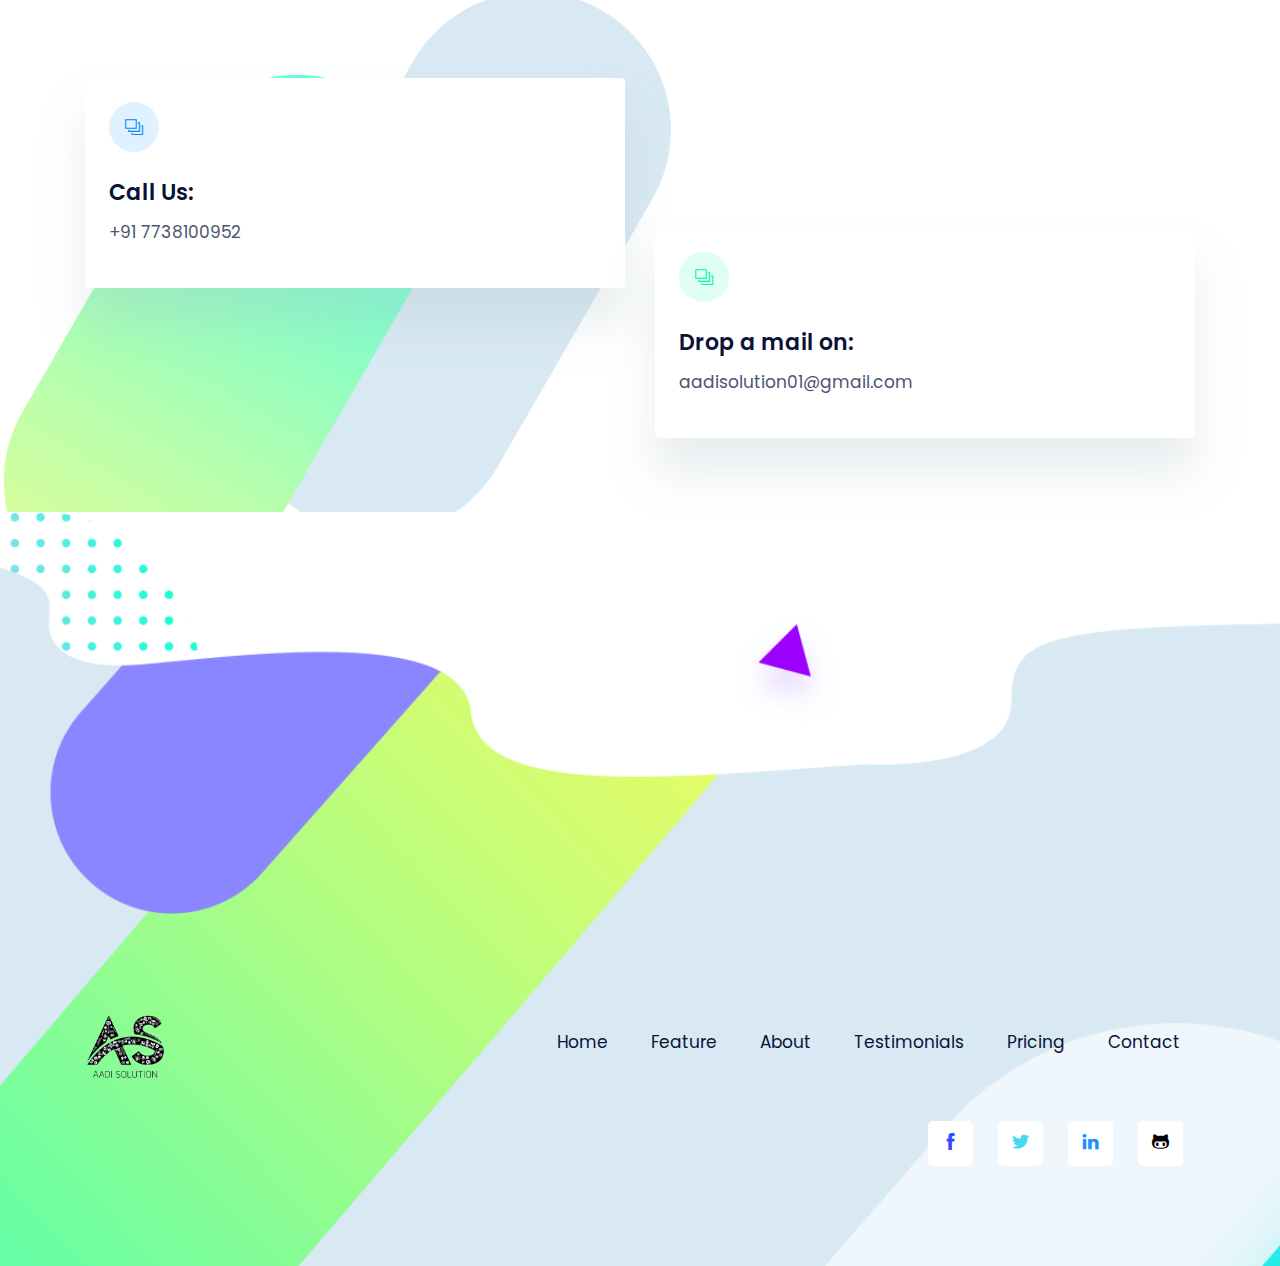
==== commit 998bb630: "added some changes to my repo!" ====
--- a/index.html
+++ b/index.html
@@ -28,6 +28,29 @@
   <link rel="shortcut icon" href="images/whitelogo.png" type="image/x-icon">
   <link rel="icon" href="images/whitelogo.png" type="image/x-icon">
 
+  <style>
+  .whatsapp {
+    position: fixed;
+    right: 20px;
+    bottom: 20px;
+    z-index: 9999;
+    display: flex;
+    align-items: center;
+    justify-content: center;
+/*    background-color: #25d366;*/
+/*    color: white;*/
+    font-size: 16px;
+    padding: 10px;
+/*    border-radius: 50%;*/
+/*    box-shadow: 0 2px 5px rgba(0,0,0,0.3);*/
+  }
+  .whatsapp img {
+    width: 30px;
+    height: 30px;
+    margin-left: 10px;
+  }
+  </style>
+
 </head>
 
 <body>
@@ -37,10 +60,10 @@
 <section class="fixed-top navigation">
   <div class="container">
     <nav class="navbar navbar-expand-lg navbar-light">
-      <a class="navbar-brand" href="index.html"><img src="images/4.3.png" alt="logo"></a>
+      <a class="navbar-brand" href="index.html" ><img style="width: 80px; height: 80px;" src="images/4.3.1.png" alt="logo"></a>
       <button class="navbar-toggler border-0" type="button" data-toggle="collapse" data-target="#navbar" aria-controls="navbar"
         aria-expanded="false" aria-label="Toggle navigation">
-        <span class="navbar-toggler-icon"></span>
+        <span class="navbar-toggler-icon" ></span>
       </button>
       <!-- navbar -->
       <div class="collapse navbar-collapse text-center" id="navbar">
@@ -59,6 +82,9 @@
           </li>
           <li class="nav-item">
             <a class="nav-link page-scroll" href="#team">Testimonials</a>
+          </li>
+          <li class="nav-item">
+            <a class="nav-link" href="blog.html">Blog</a>
           </li>
           <!-- <li class="nav-item">
             <a class="nav-link page-scroll" href="#pricing">Pricing</a>
@@ -740,7 +766,7 @@
 <!-- ----------------------------------------------------------------------------- -->
 
 <!-- client logo slider -->
-<section class="section" style="margin-bottom: -200px;">
+<!-- <section class="section" style="margin-bottom: -200px;">
   <div class="container">
       <div class="client-logo-slider align-self-center">
           <a href="#" class="text-center d-block outline-0 p-5"><img class="d-unset img-fluid" src="images/clients-logo/client-logo-1.png" alt="client-logo"></a>
@@ -755,7 +781,7 @@
           <a href="#" class="text-center d-block outline-0 p-5"><img class="d-unset img-fluid" src="images/clients-logo/client-logo-5.png" alt="client-logo"></a>
       </div>
   </div>
-</section>
+</section> -->
 <!-- /client logo slider -->
 
 <!-- newsletter -->
@@ -781,6 +807,11 @@
   <!-- background shapes -->
   <img class="newsletter-bg-shape left-right-animation" src="images/background-shape/seo-ball-2.png" alt="background-shape">
 
+ <a href="https://wa.me/+916354962658" class="whatsapp" target="_blank">
+    <!-- Need Help? -->
+    <img src="images/whatsapp-icon.png" alt="WhatsApp icon">
+  </a>
+
 <!-- footer -->
 <footer class="footer-section footer" style="background-image: url(images/backgrounds/footer-bg.png);">
   <div class="container">
@@ -788,7 +819,7 @@
       <div class="col-lg-4 text-center text-lg-left mb-4 mb-lg-0">
         <!-- logo -->
         <a href="index.html">
-          <img class="img-fluid" src="images/4.3.png" alt="logo">
+          <img class="img-fluid" style="width: 80px; height: 80px;" src="images/4.3.1.png" alt="logo">
         </a>
       </div>
       <!-- footer menu -->
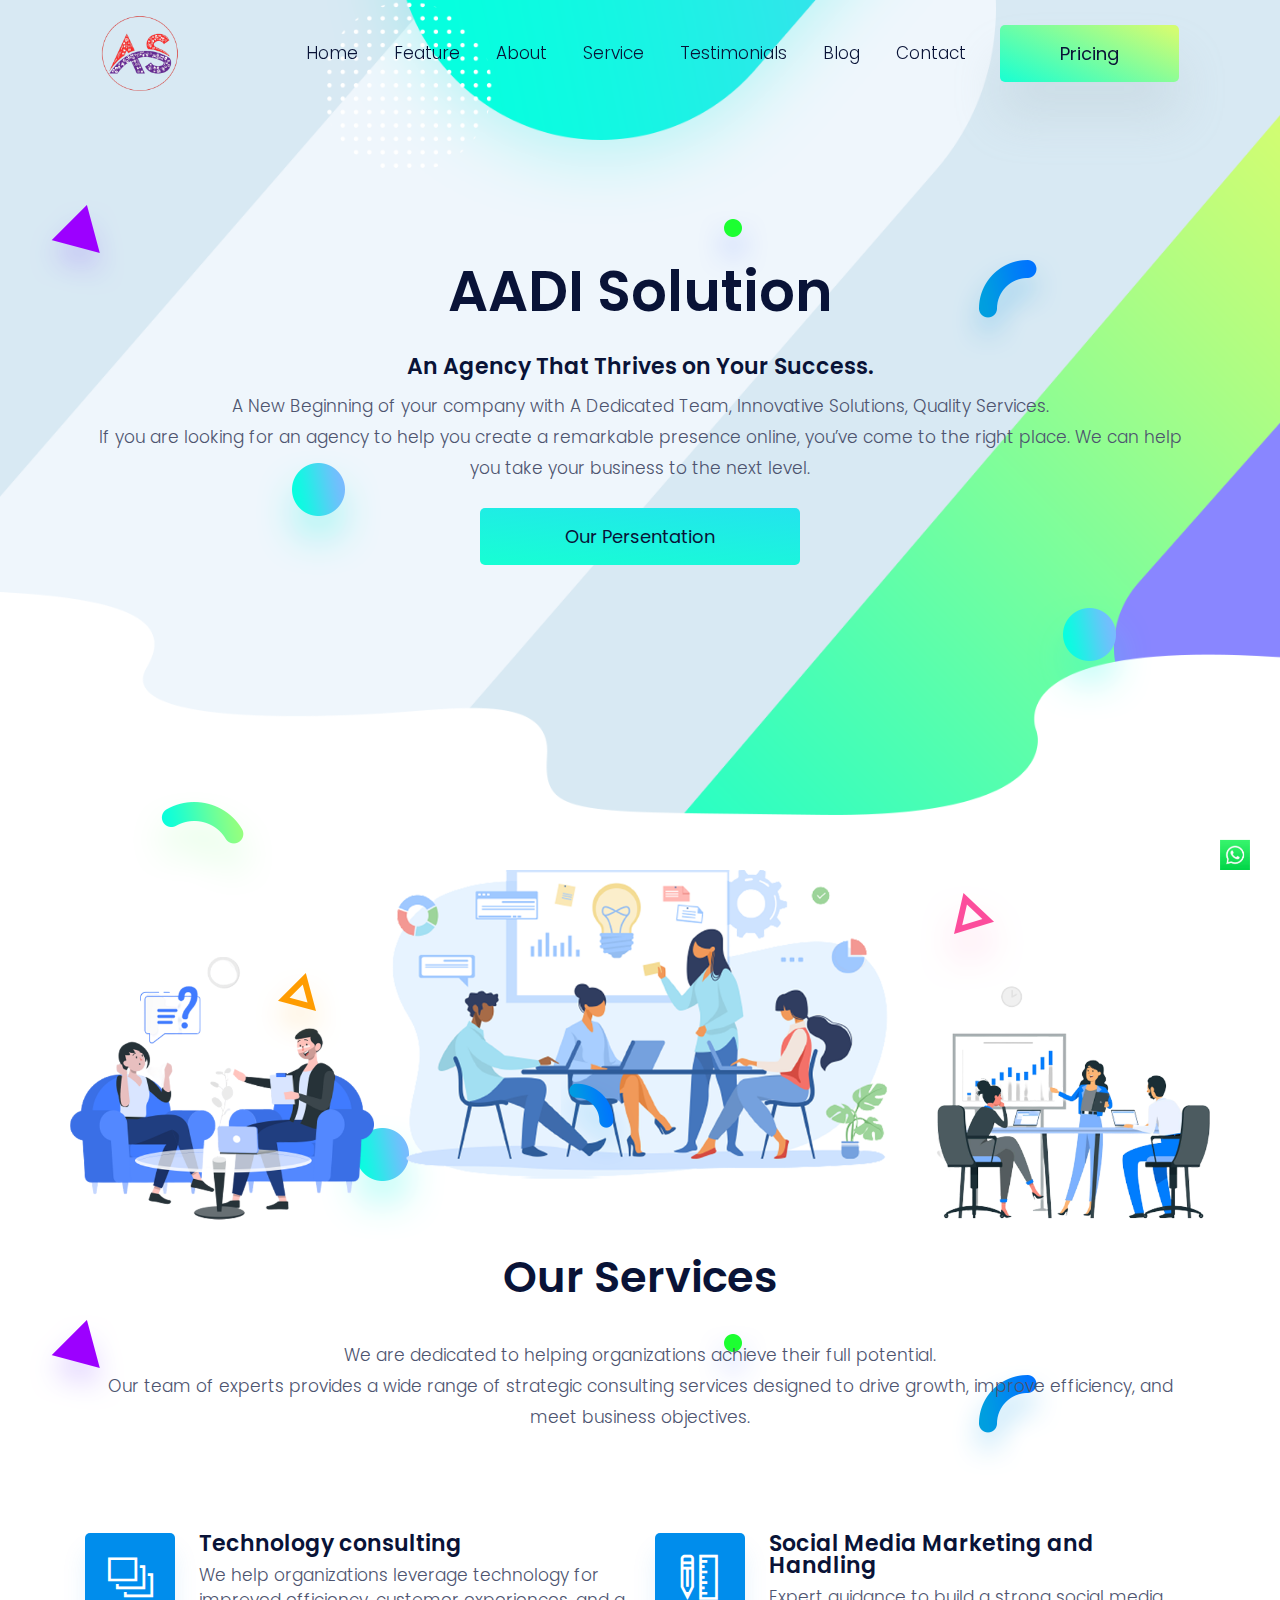
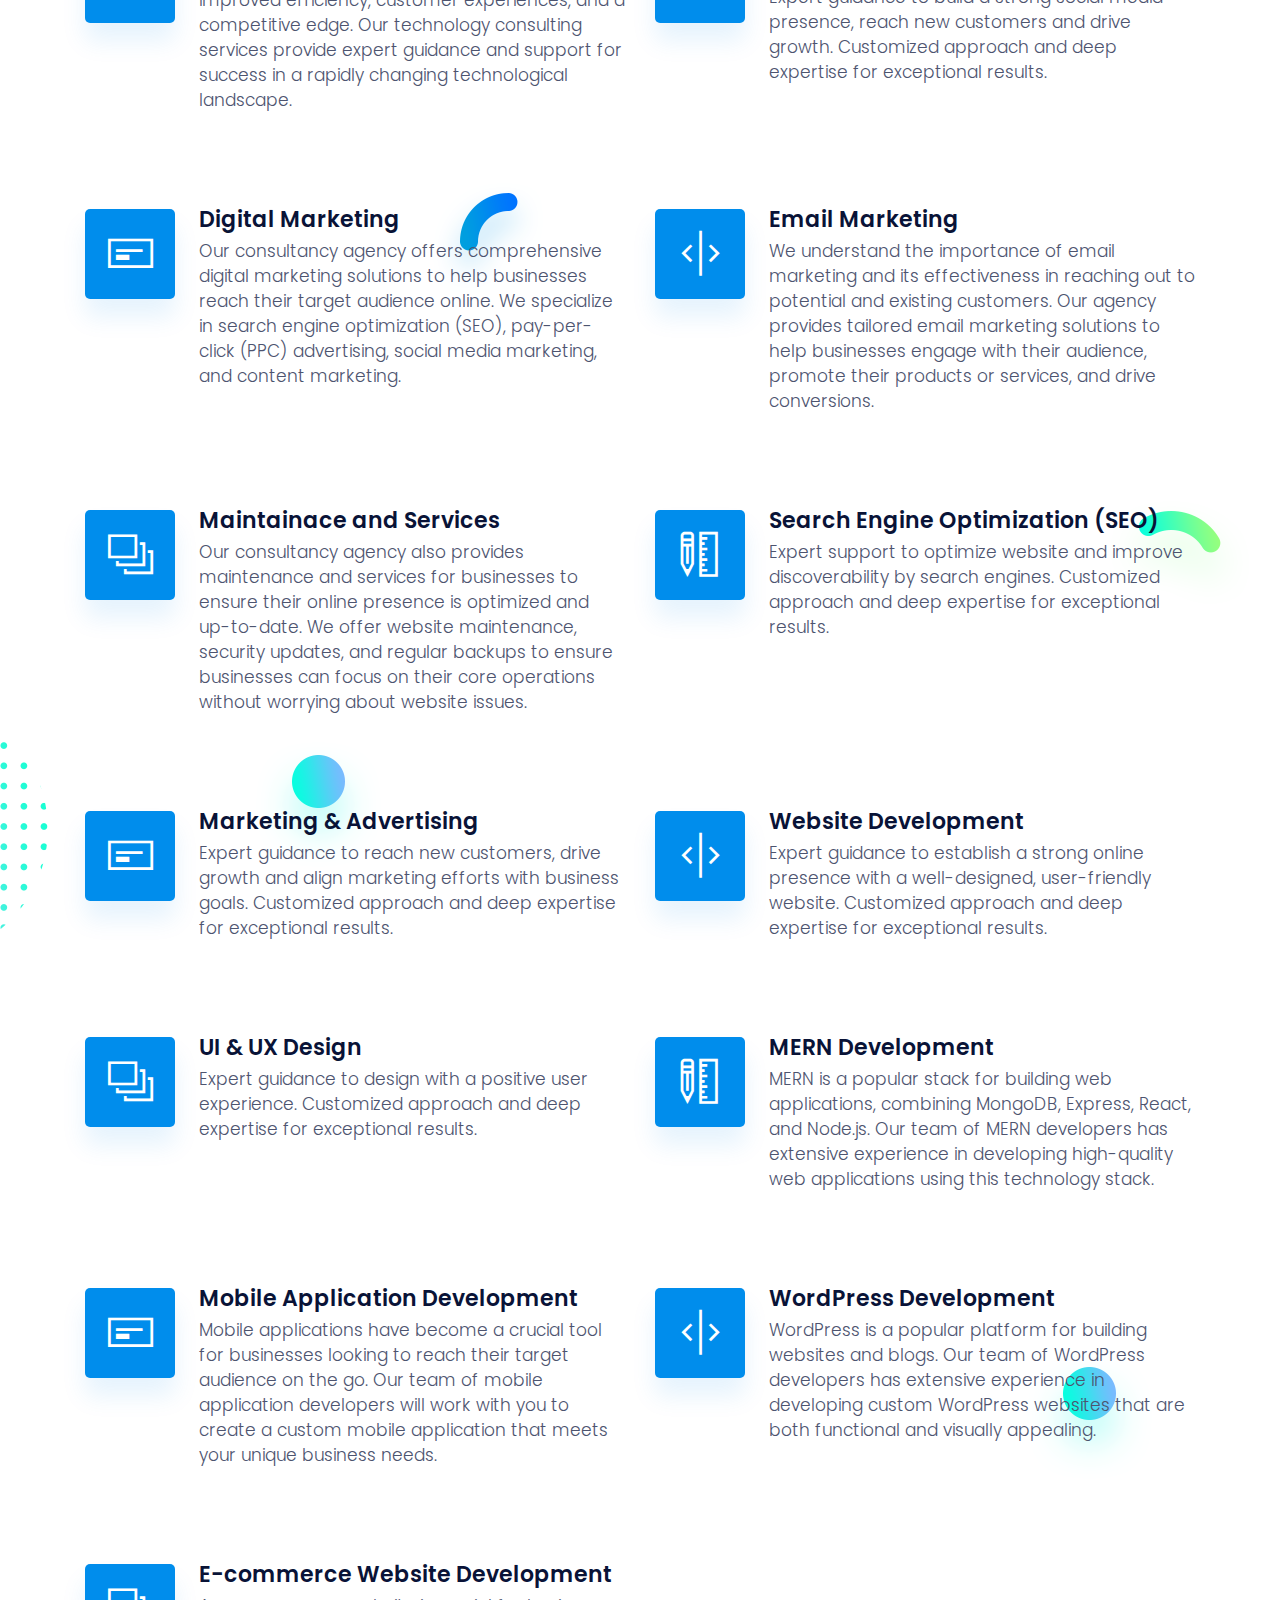
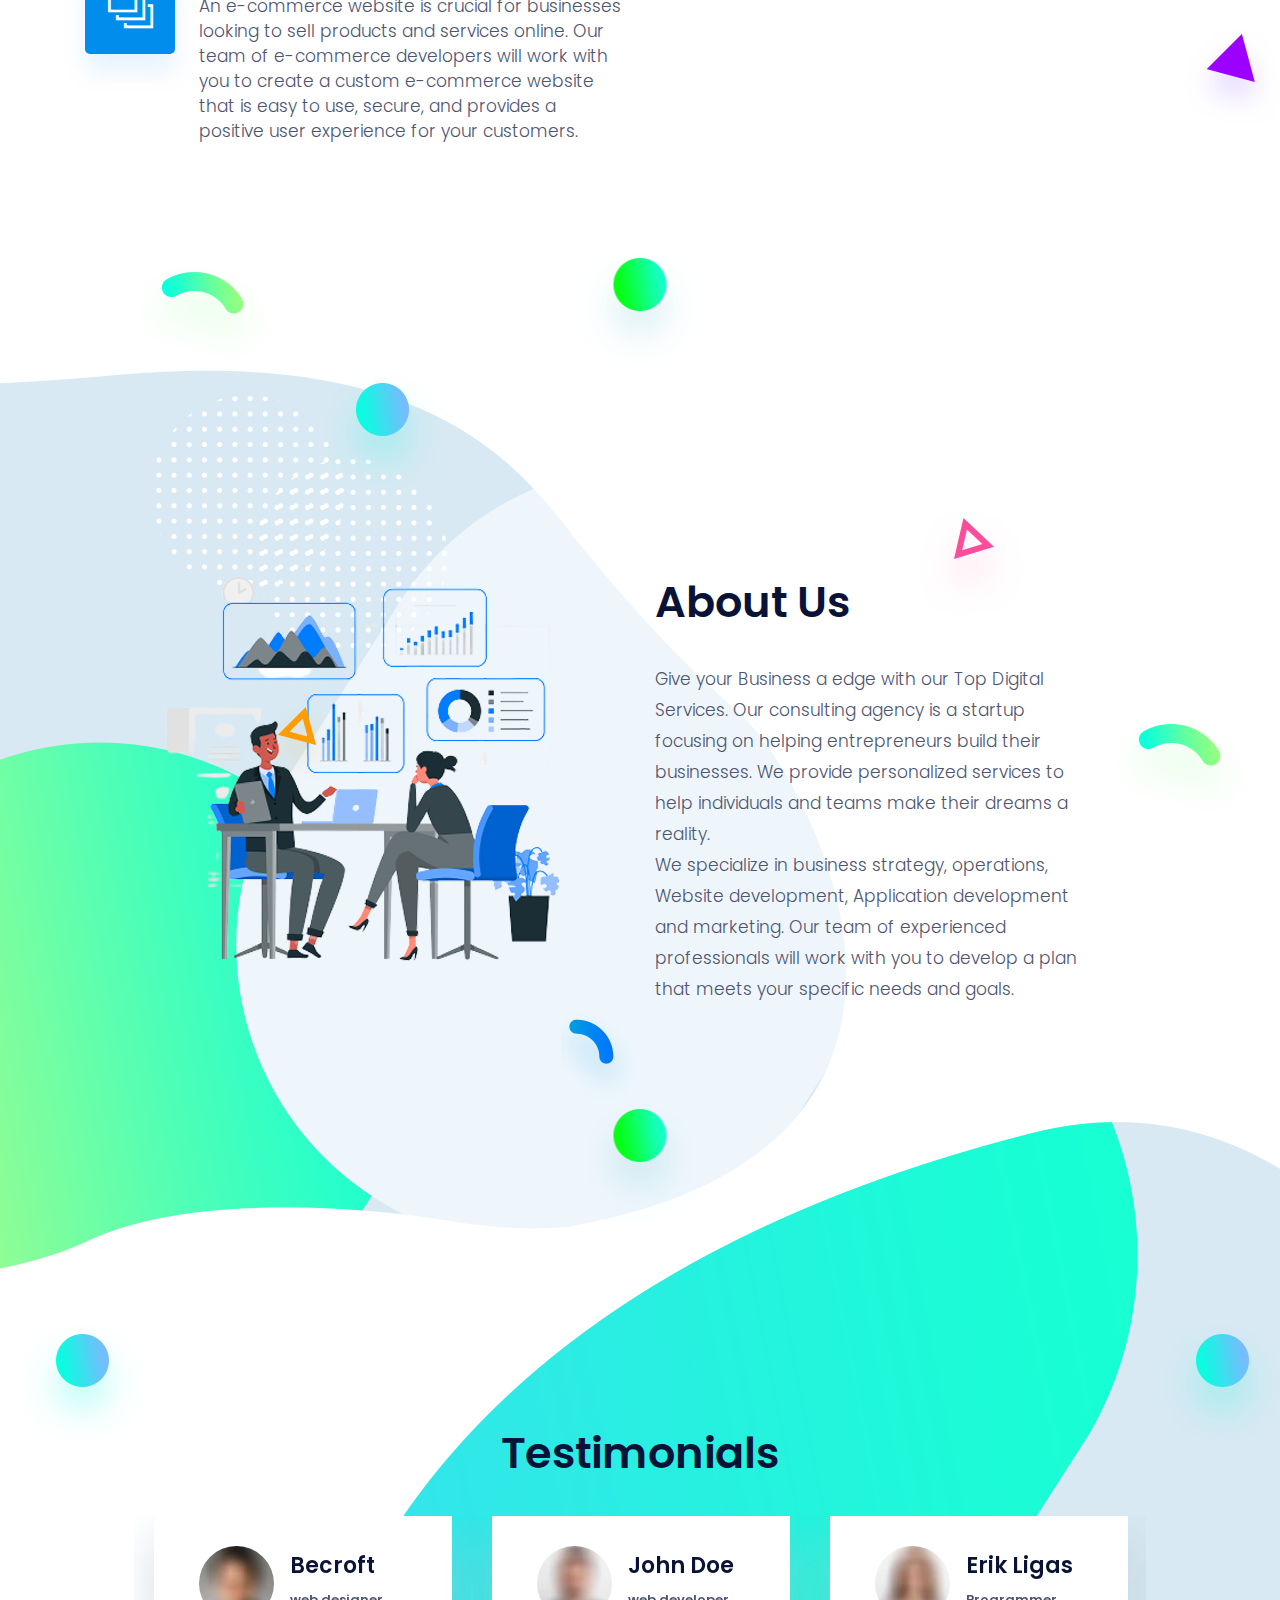
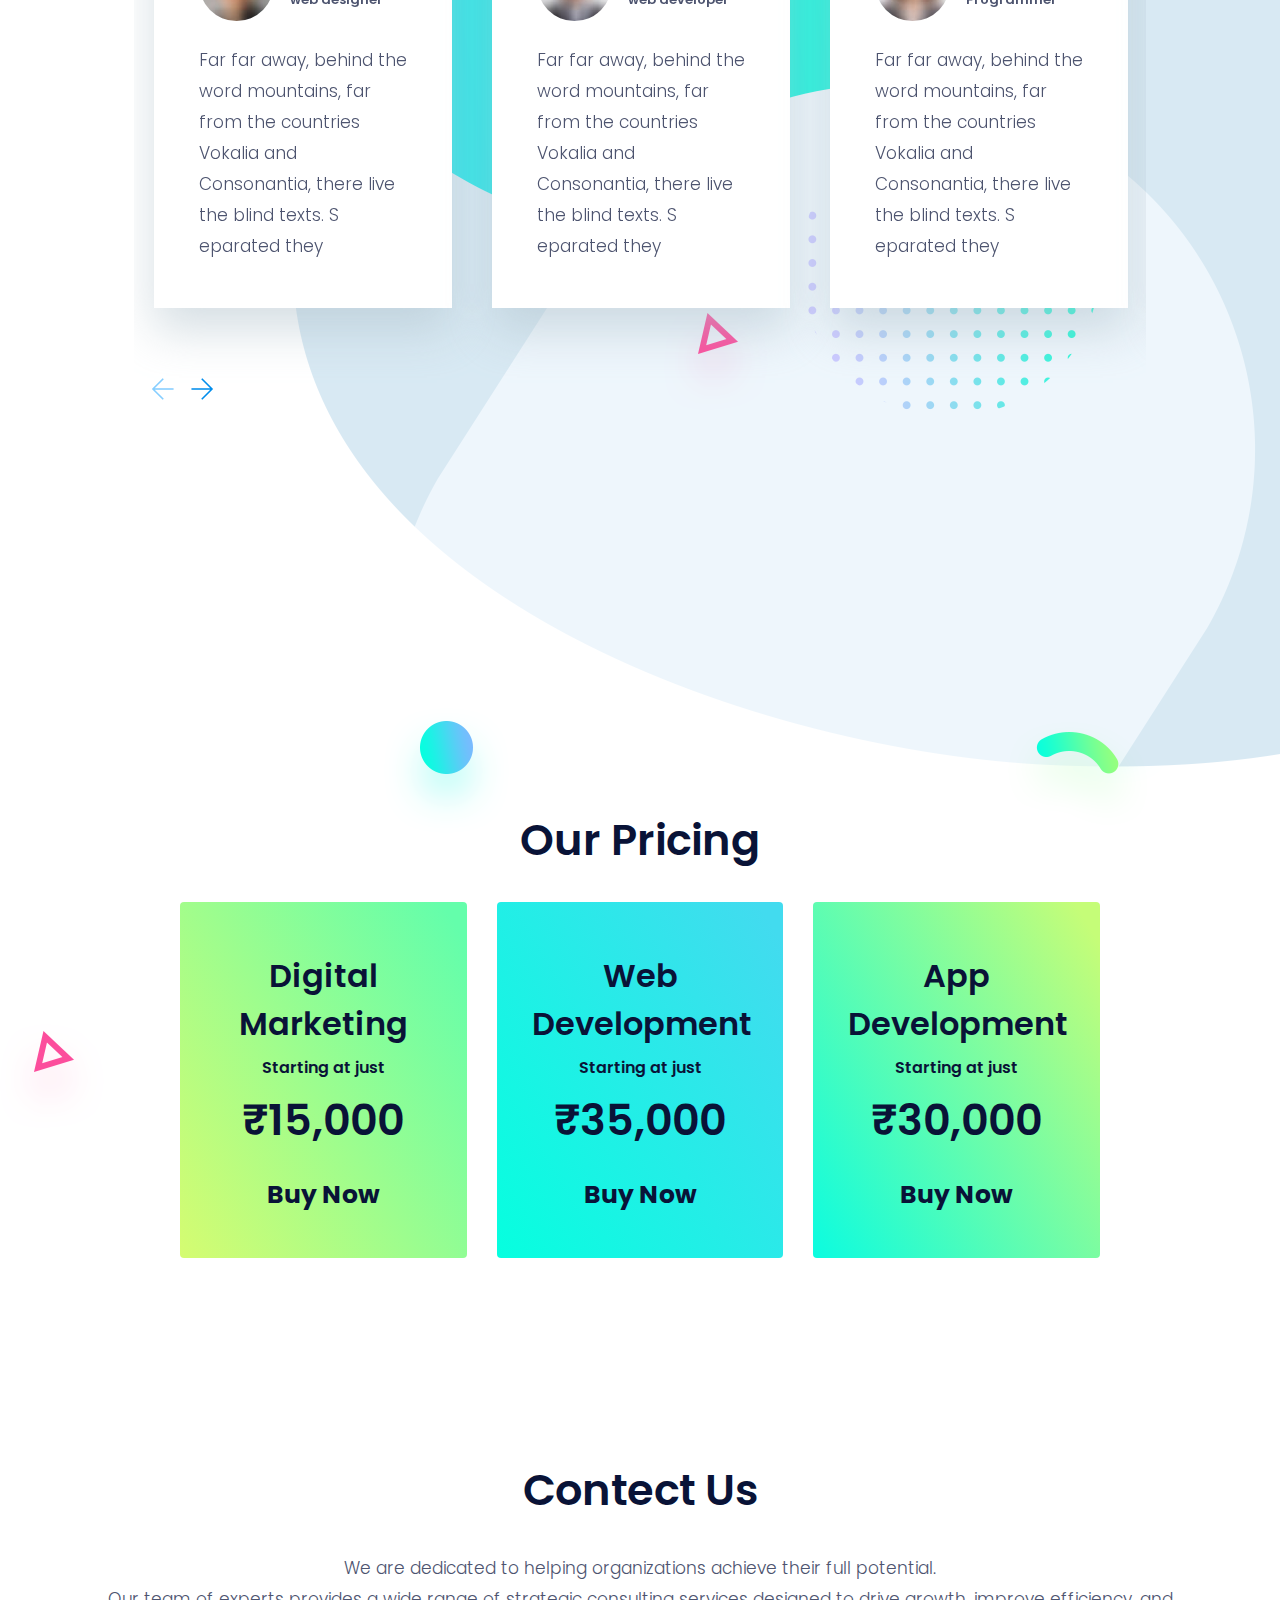
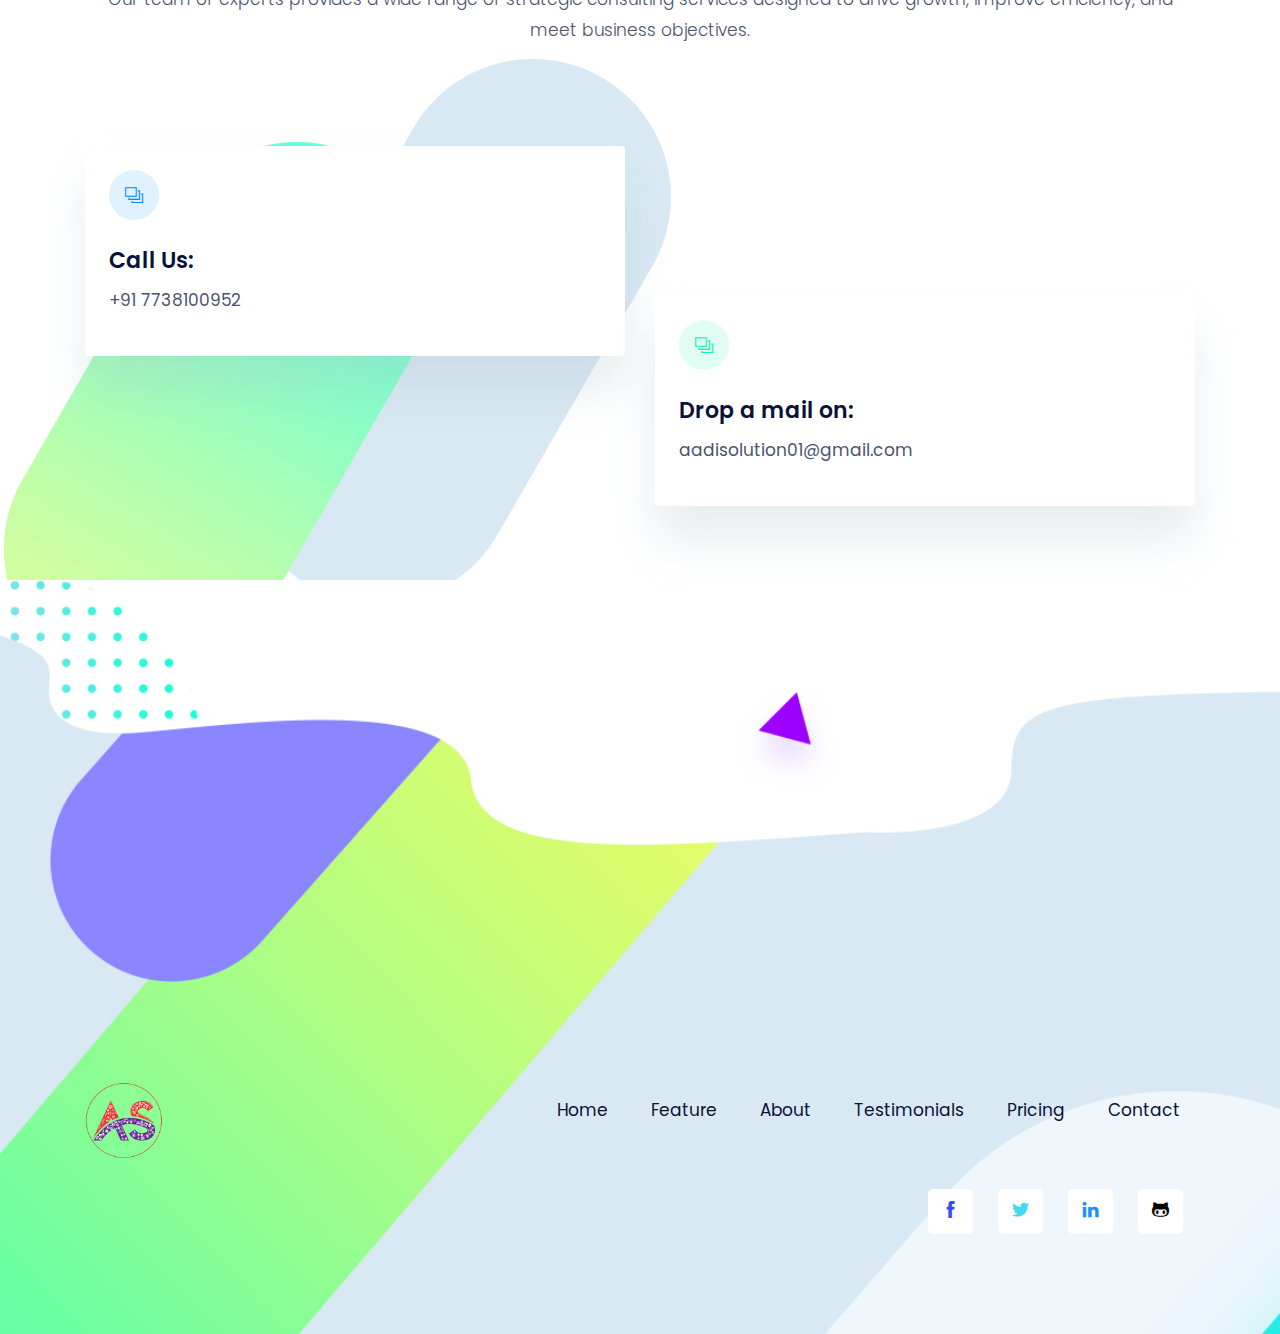
==== commit 488246e4: "added some changes to my repo!" ====
--- a/index.html
+++ b/index.html
@@ -66,7 +66,7 @@
         <span class="navbar-toggler-icon" ></span>
       </button>
       <!-- navbar -->
-      <div class="collapse navbar-collapse text-center" id="navbar">
+      <div  class="mobile-menu-bg collapse navbar-collapse text-center" id="navbar">
         <ul class="navbar-nav ml-auto">
           <li class="nav-item">
             <a class="nav-link" href="index.html">Home</a>
@@ -545,7 +545,7 @@
     </div>
   </div>
   <!-- background image -->
-  <img class="img-fluid seo-bg" src="images/backgrounds/seo-bg.png" alt="seo-bg">
+  <img class="mobile-hidden img-fluid seo-bg" src="images/backgrounds/seo-bg.png" alt="seo-bg">
   <!-- background-shape -->
   <img class="seo-bg-shape-1 left-right-animation" src="images/background-shape/seo-ball-1.png" alt="bg-shape">
   <img class="seo-bg-shape-2 up-down-animation" src="images/background-shape/seo-half-cycle.png" alt="bg-shape">
@@ -691,7 +691,7 @@
               <h2><span>₹</span>15,000</h2>
 <!--               <p>we offer digital marketing services that can help you grow your business.
               </p> -->
-              <!-- <a href="#" class="btn pricing-btn px-2">Get Started</a> -->
+              <a href="contact.html" class="btn pricing-btn px-2">Buy Now</a>
             </div>
           </div>
           <!-- pricing table -->
@@ -700,11 +700,11 @@
               <h3 style="font-size: 32px;">Web Development</h3>
                <h5>Starting at just</h5>
               <h2><span>₹</span>35,000</h2>
-              <!-- <p>Far far away, behind the
+             <!--  <p>Far far away, behind the
                 wordmountains, far from the
                 countries Vokalia and
               </p>
-              <a href="#" class="btn pricing-btn px-2">Buy Now</a> -->
+ -->              <a href="contact.html" class="btn pricing-btn px-2">Buy Now</a>
             </div>
           </div>
           <!-- pricing table -->
@@ -713,11 +713,11 @@
               <h3 style="font-size: 32px;">App Development</h3>
                <h5>Starting at just</h5>
               <h2><span>₹</span>30,000</h2>
-              <!-- <p>Far far away, behind the
+             <!--  <p>Far far away, behind the
                 wordmountains, far from the
                 countries Vokalia and
-              </p>
-              <a href="#" class="btn pricing-btn px-2">Buy Now</a> -->
+              </p> -->
+              <a href="contact.html" class="btn pricing-btn px-2">Buy Now</a>
             </div>
           </div>
         </div>
--- a/css/style.css
+++ b/css/style.css
@@ -523,6 +523,9 @@
   .hero-bg-5 {
 /*    display: none;*/
   }
+  .mobile-hidden{
+width: 10rem;
+}
 }
 
 .hero-bg-6 {
@@ -1372,6 +1375,96 @@
   }
 }
 
+.blog-img-size{
+ width: 500px;
+ height: 450px; 
+}
+
+.responsive-image {
+   max-width: 100%;
+   height: auto;
+}
+
+.mobile-menu-bg{
+  visibility: none;
+}
+
+@media (max-width: 767px) {
+  .mobile-menu-bg{
+   background: white;
+  }
+}
+
+@media(max-width: 990px) {
+  .hamburger-media{
+    margin-left: 25rem;
+  }
+}
+
+@media(max-width: 770px) {
+  .hamburger-media{
+    margin-left: 20rem;
+  }
+}
+
+@media(max-width: 536px) {
+  .hamburger-media{
+    margin-left: 15rem;
+  }
+}
+
+@media(max-width: 456px) {
+  .hamburger-media{
+    margin-left: 13rem;
+  }
+}
+
+@media(max-width: 425px) {
+  .hamburger-media{
+    margin-left: 10rem;
+  }
+}
+
+@media(max-width: 377px) {
+  .hamburger-media{
+    margin-left: 8rem;
+  }
+}
+
+@media(max-width: 345px) {
+  .hamburger-media{
+    margin-left: 6rem;
+  }
+}
+
+@media(max-width: 315px) {
+  .hamburger-media{
+    margin-left: 5rem;
+  }
+}
+
+@media(max-width: 297px) {
+  .hamburger-media{
+    margin-left: 3rem;
+  }
+}
+
+@media(min-width: 10px) and (max-width: 267px) {
+  .hamburger-media{
+    margin-left: 5%;
+  }
+}
+
+
+.inlineclass{
+  visibility: none;
+}
+
+@media(max-width: 990px){
+  .inlineclass{
+    display: inline;
+  }
+}
 
 
 /*# sourceMappingURL=maps/style.css.map */
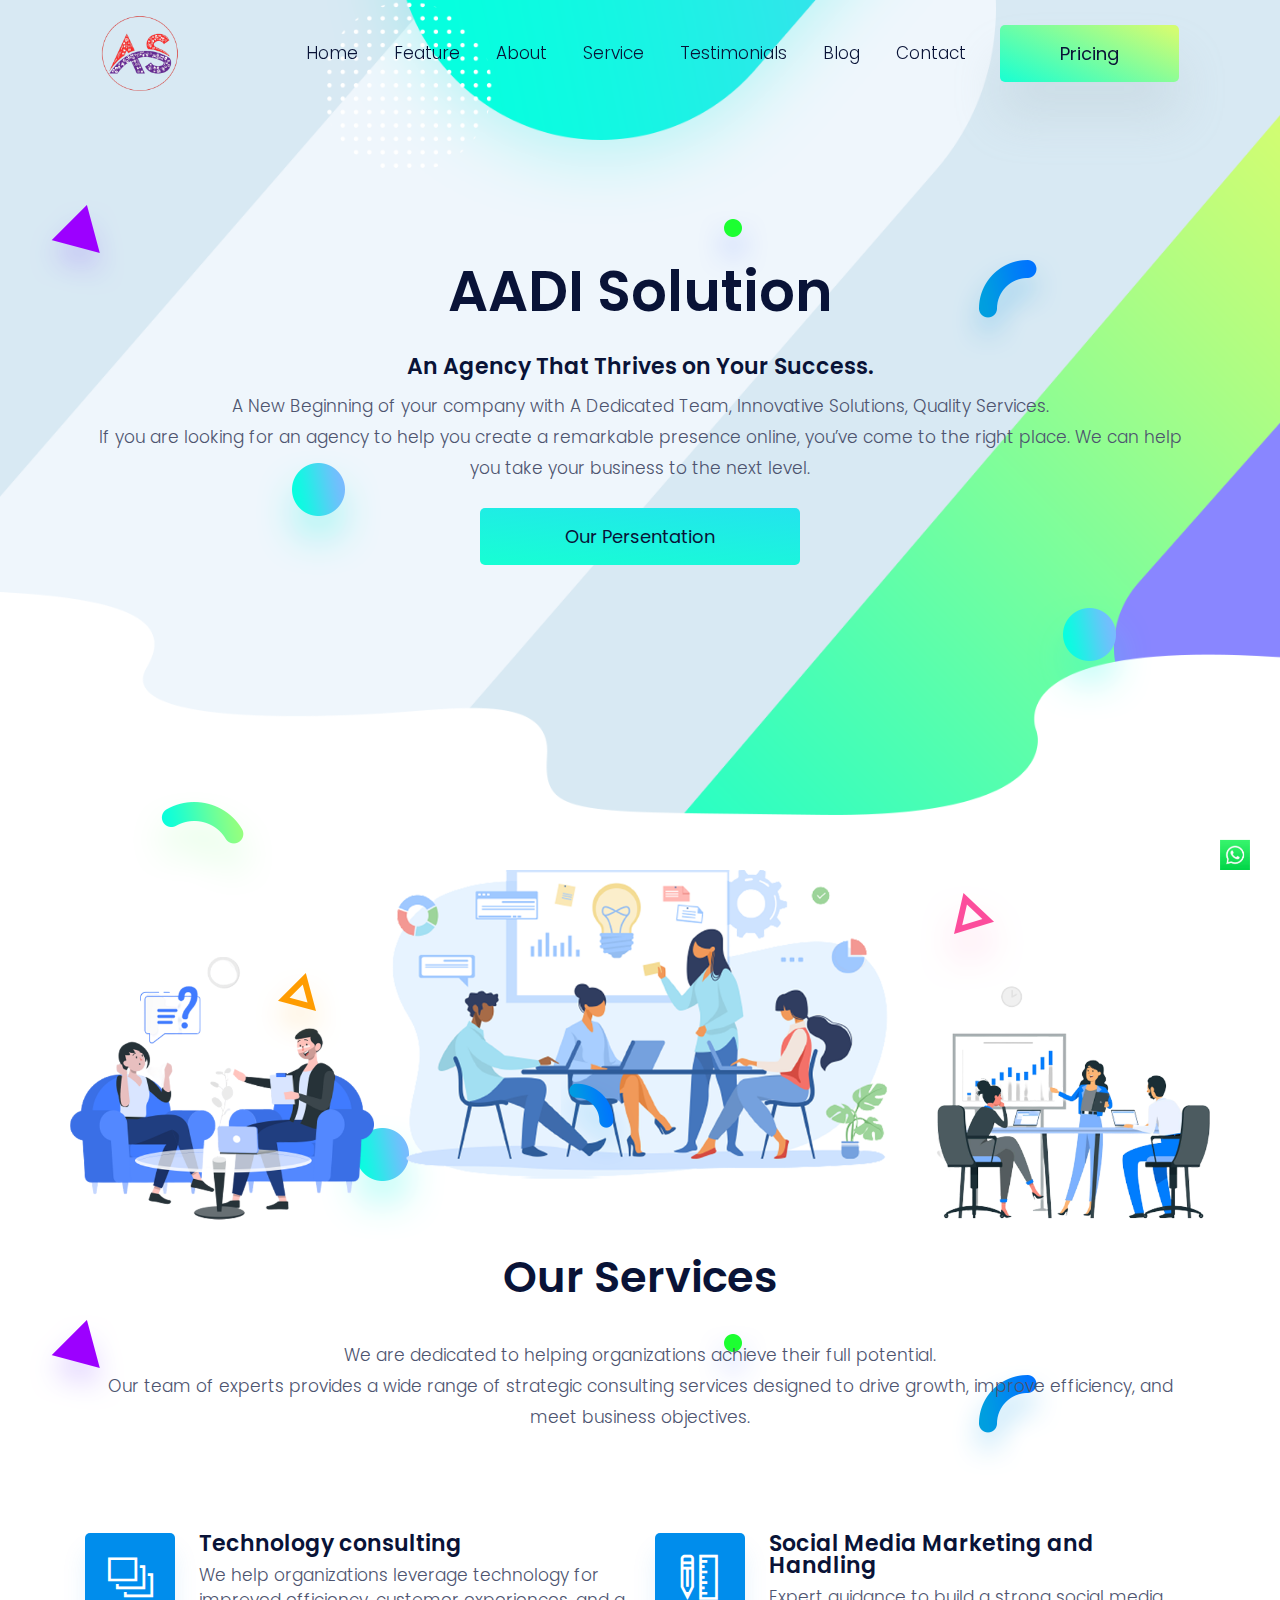
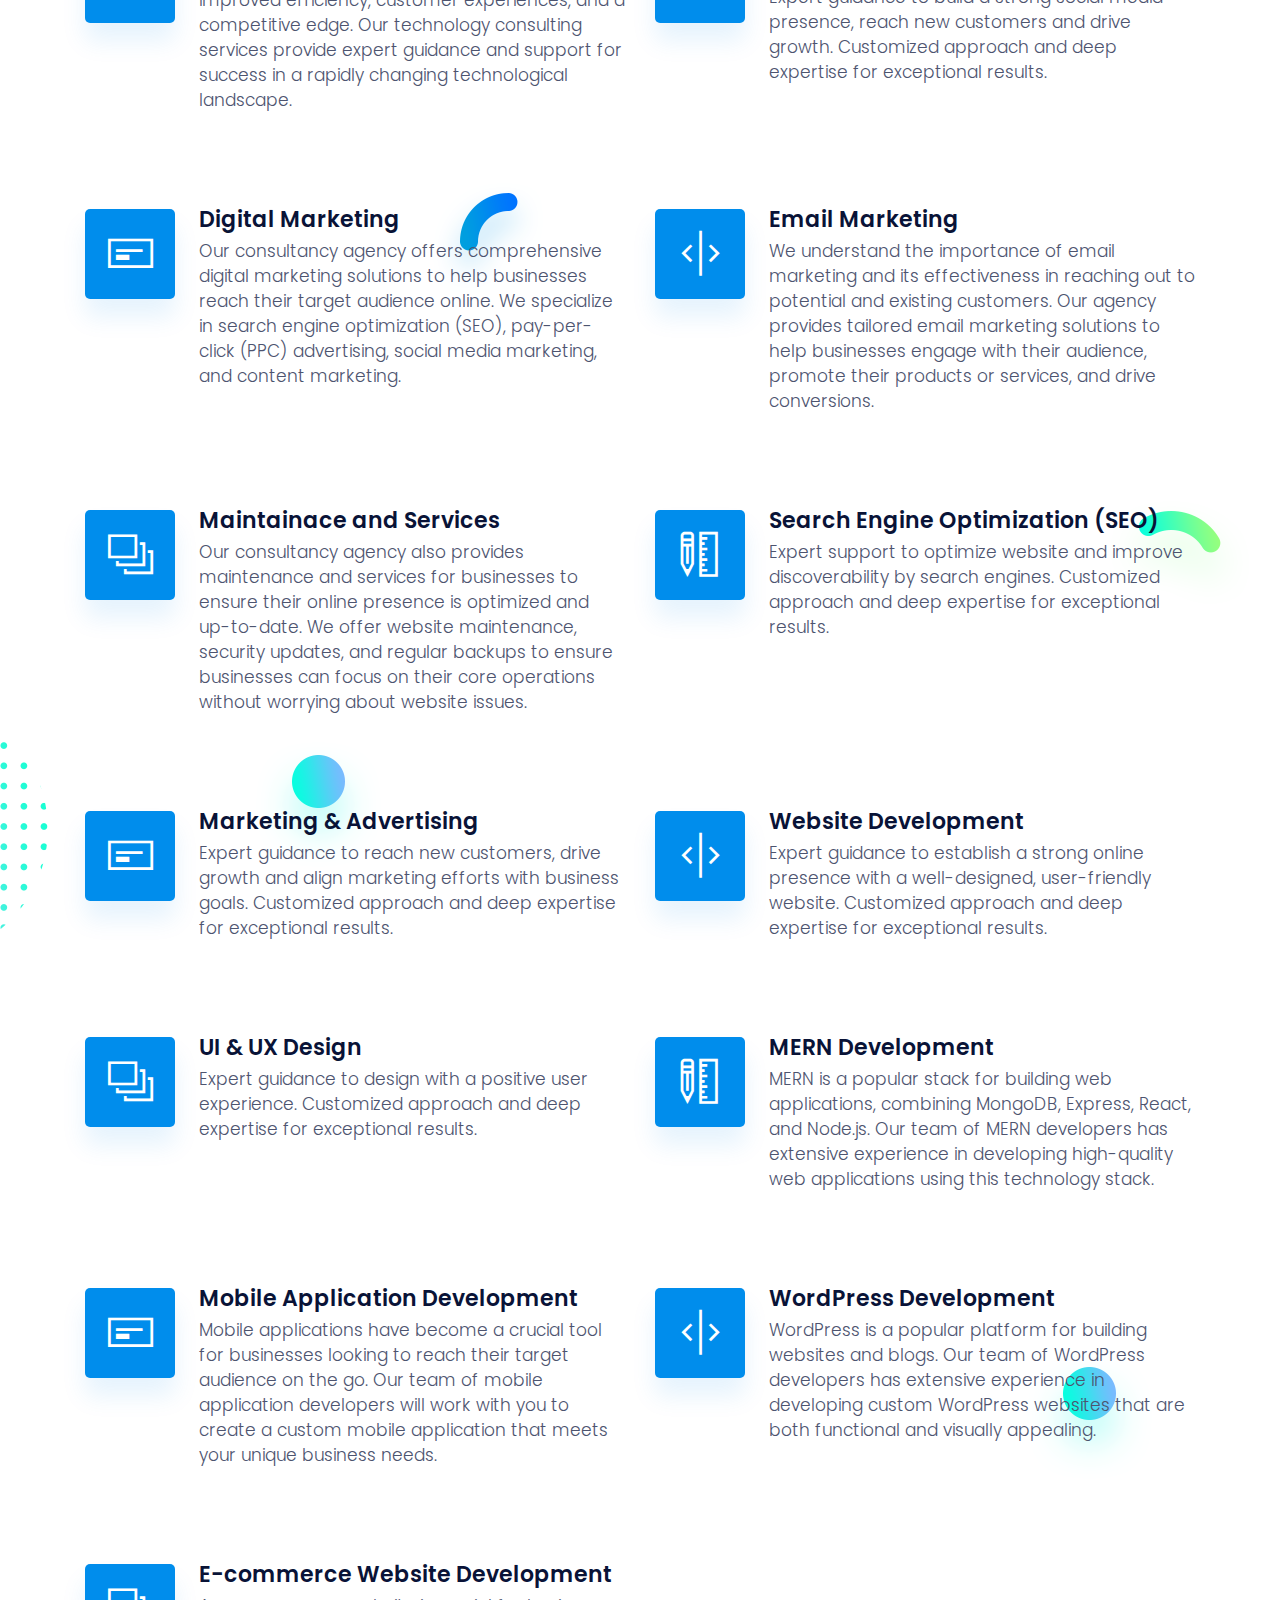
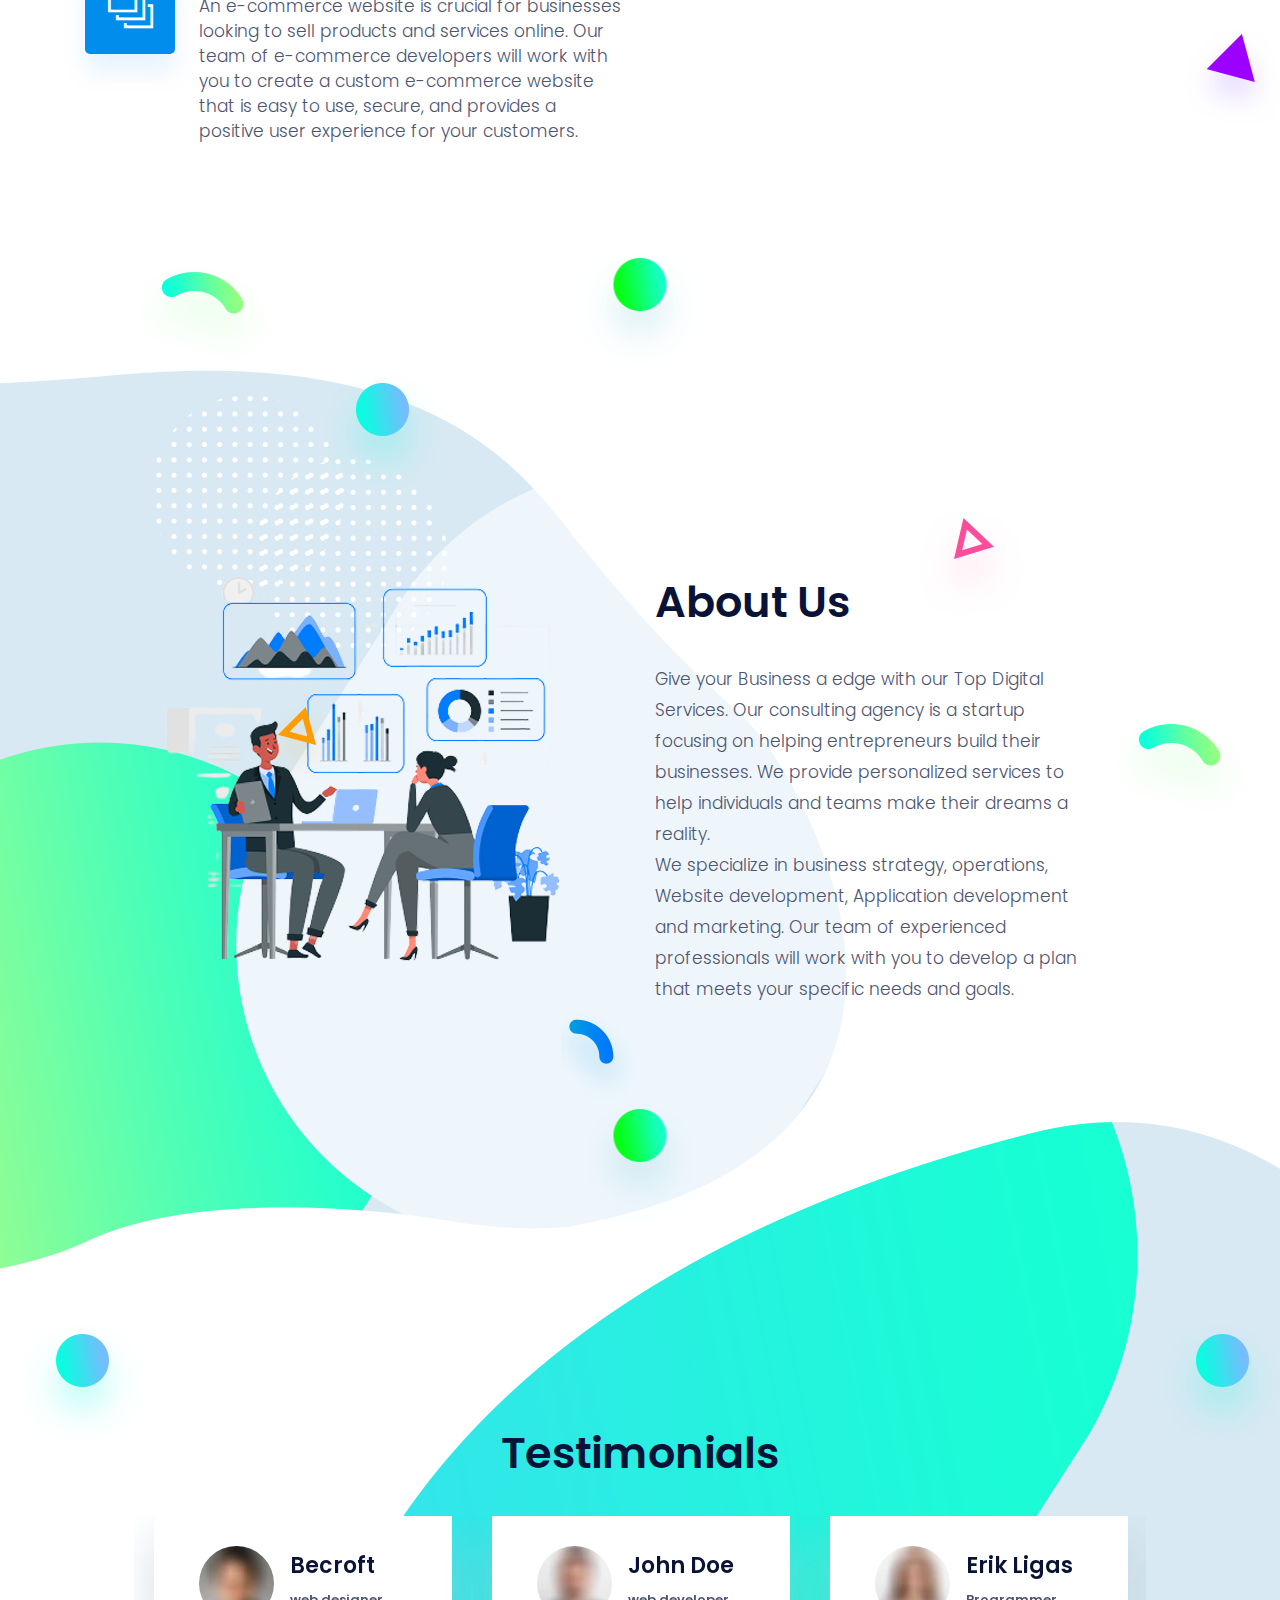
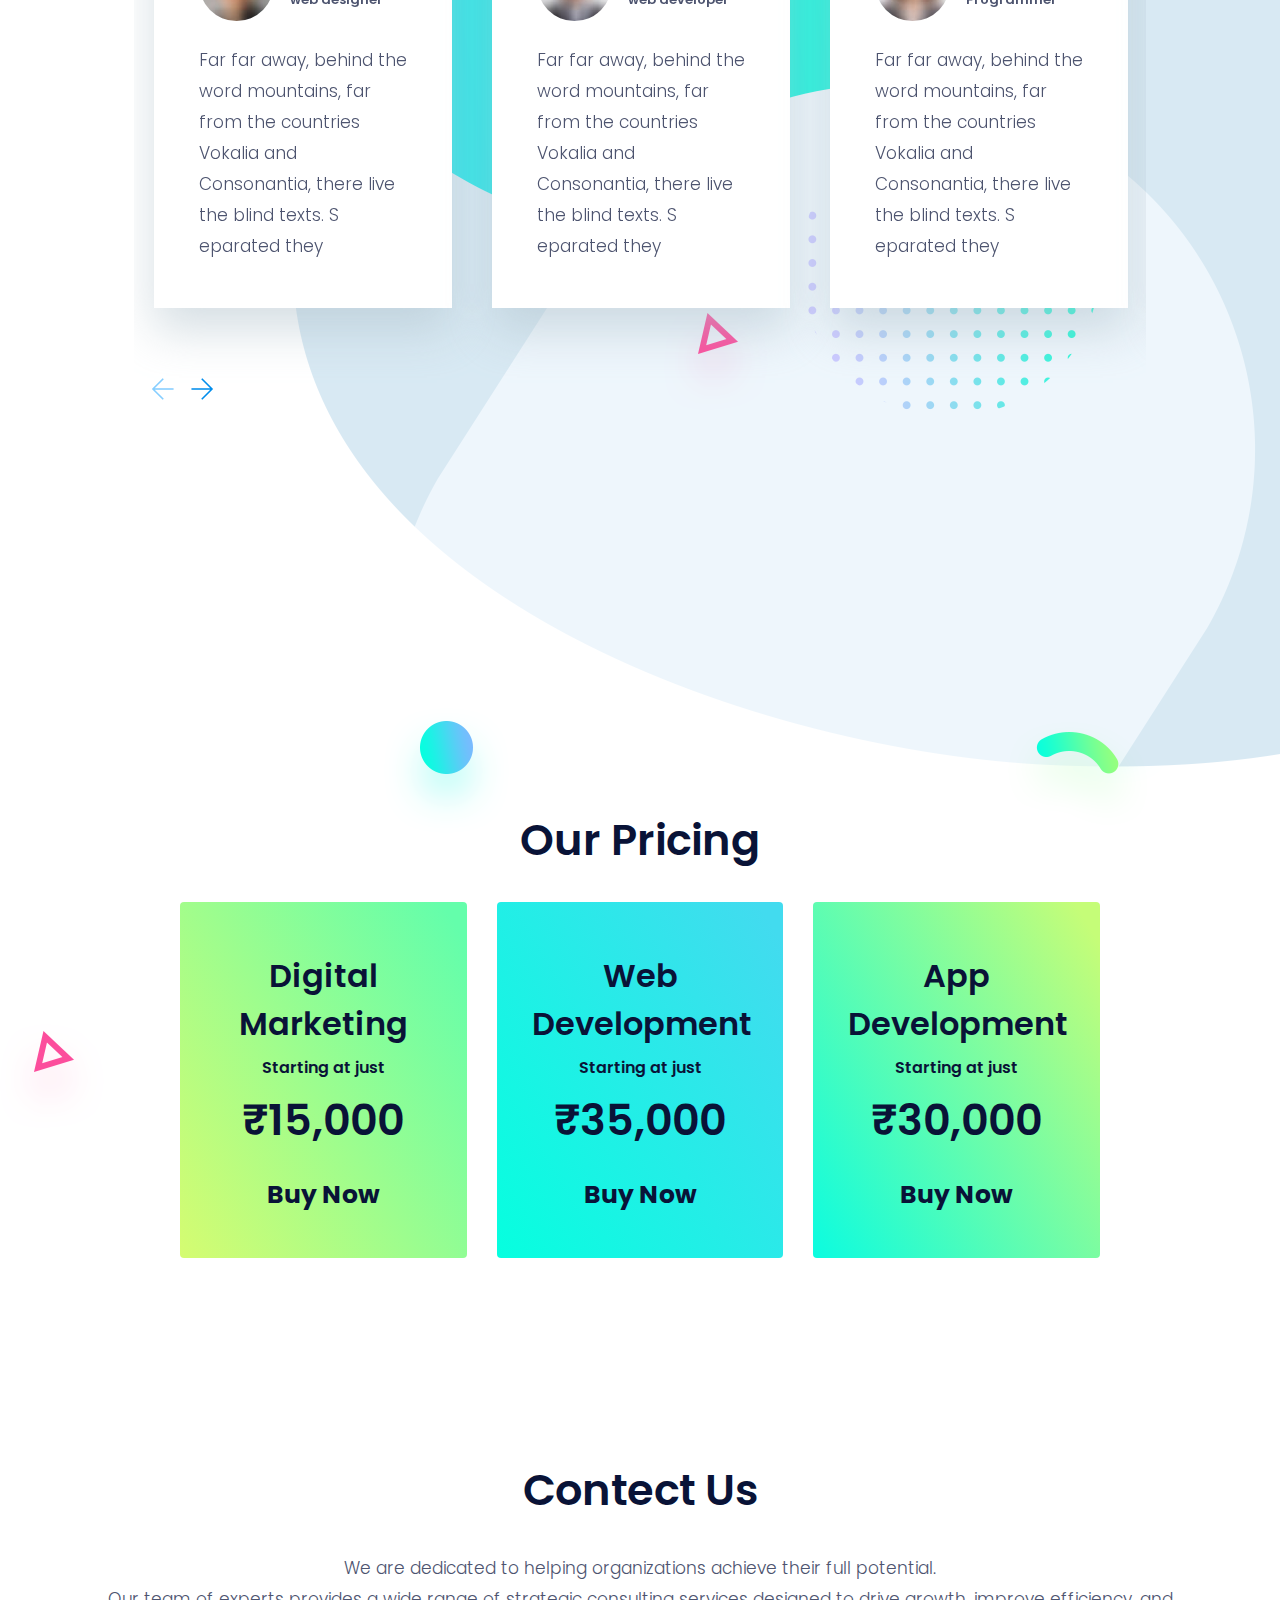
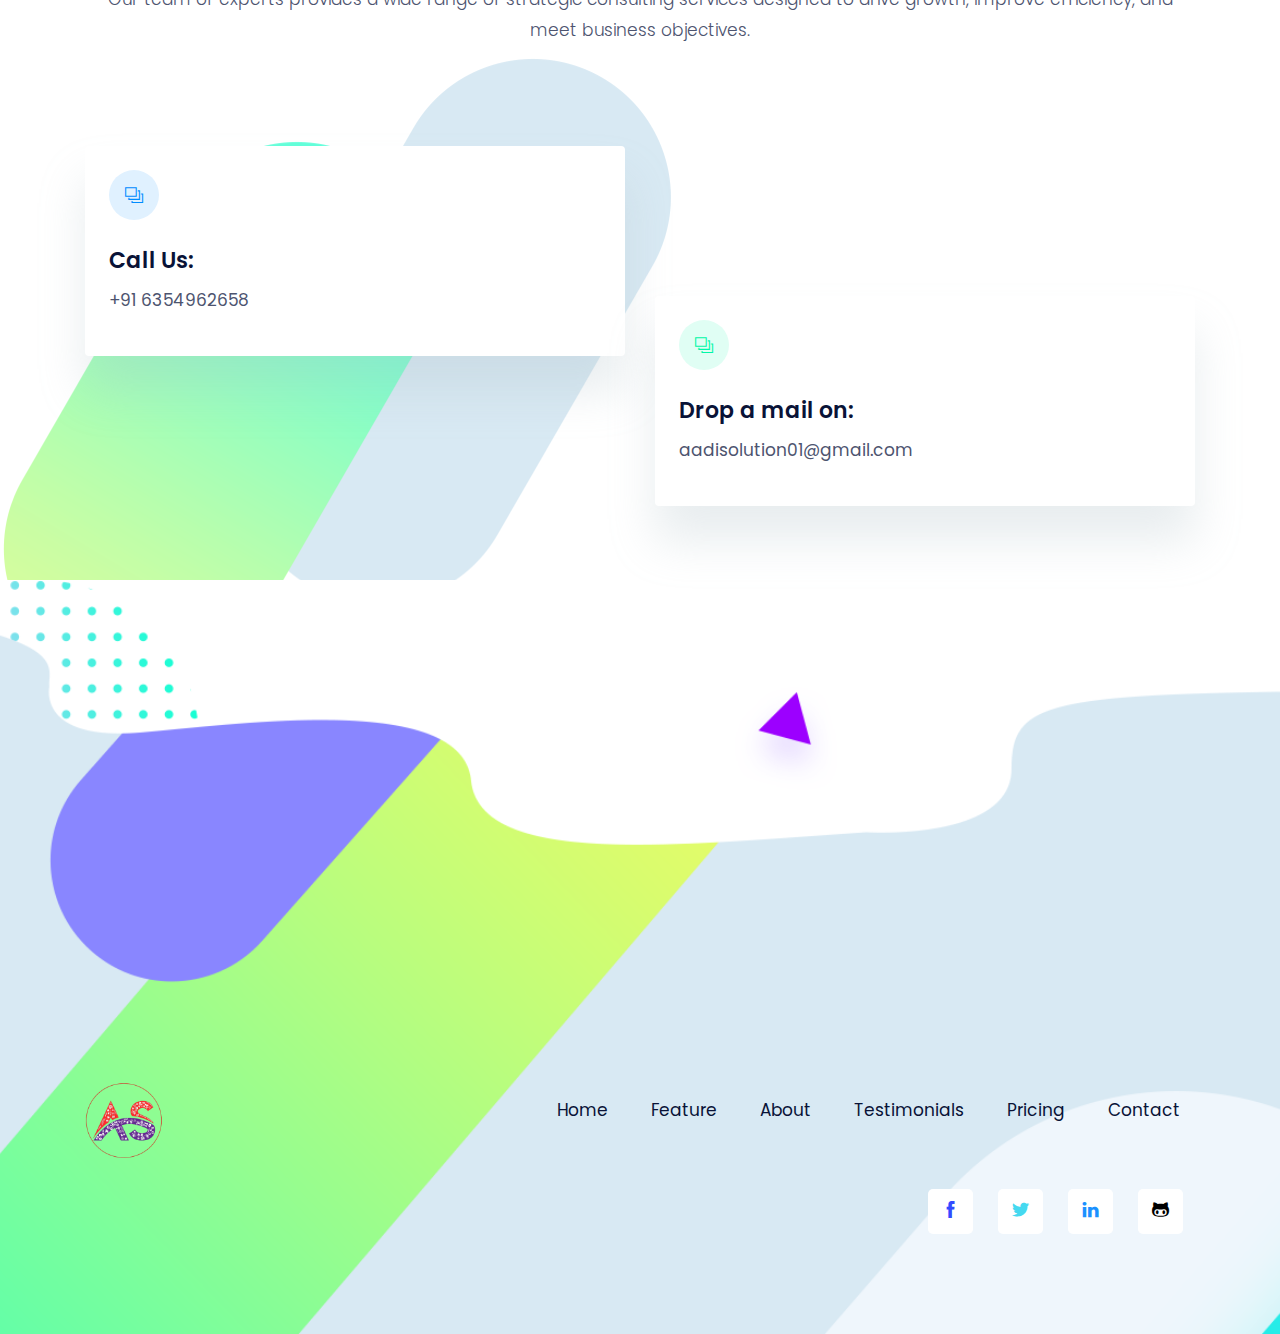
==== commit 203fd29a: "added some changes to my repo!" ====
--- a/index.html
+++ b/index.html
@@ -746,7 +746,7 @@
                 <div class="rounded bg-white p-4 shadow-primary">
                     <i class="ti-layers-alt round-icon blue mb-4"></i>
                     <h4>Call Us:</h4>
-                    <p><strong>+91 7738100952</strong></p>
+                    <p><strong>+91 6354962658</strong></p>
                 </div>
             </div>
             <!-- service item -->
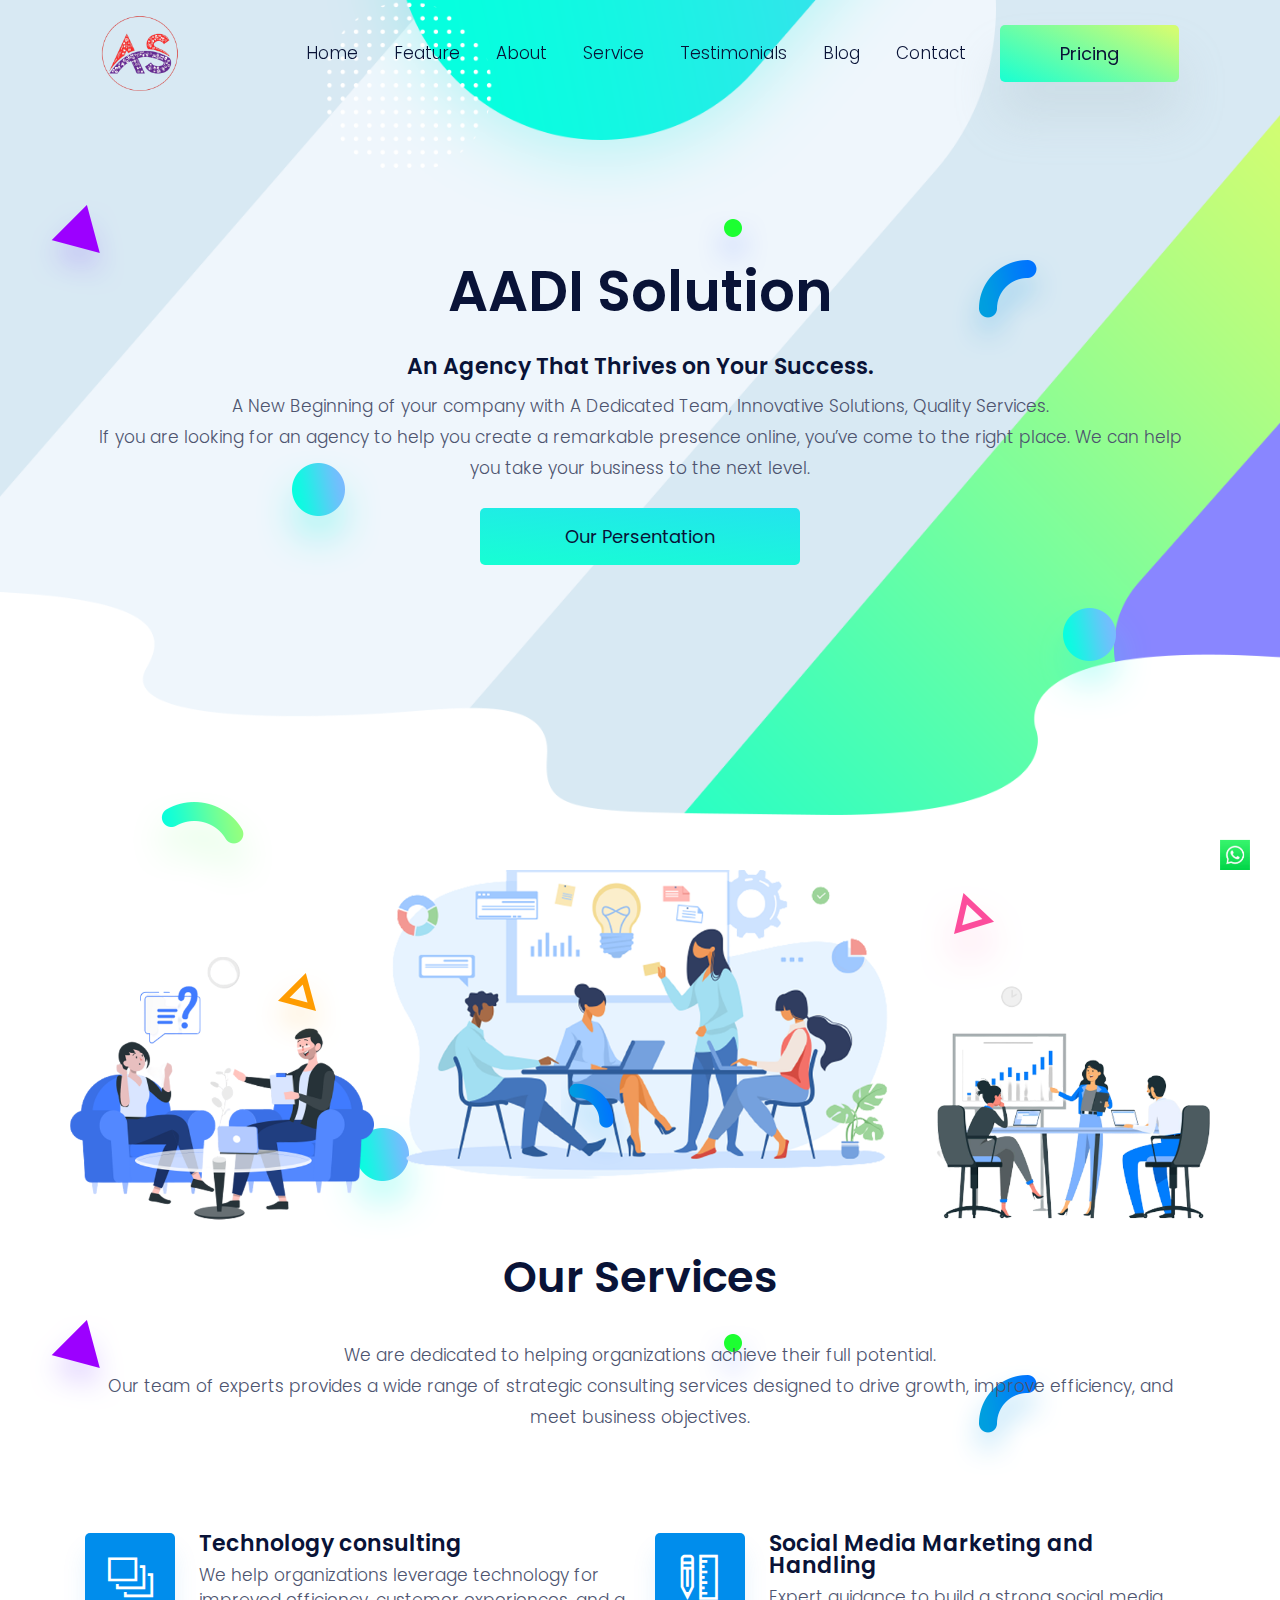
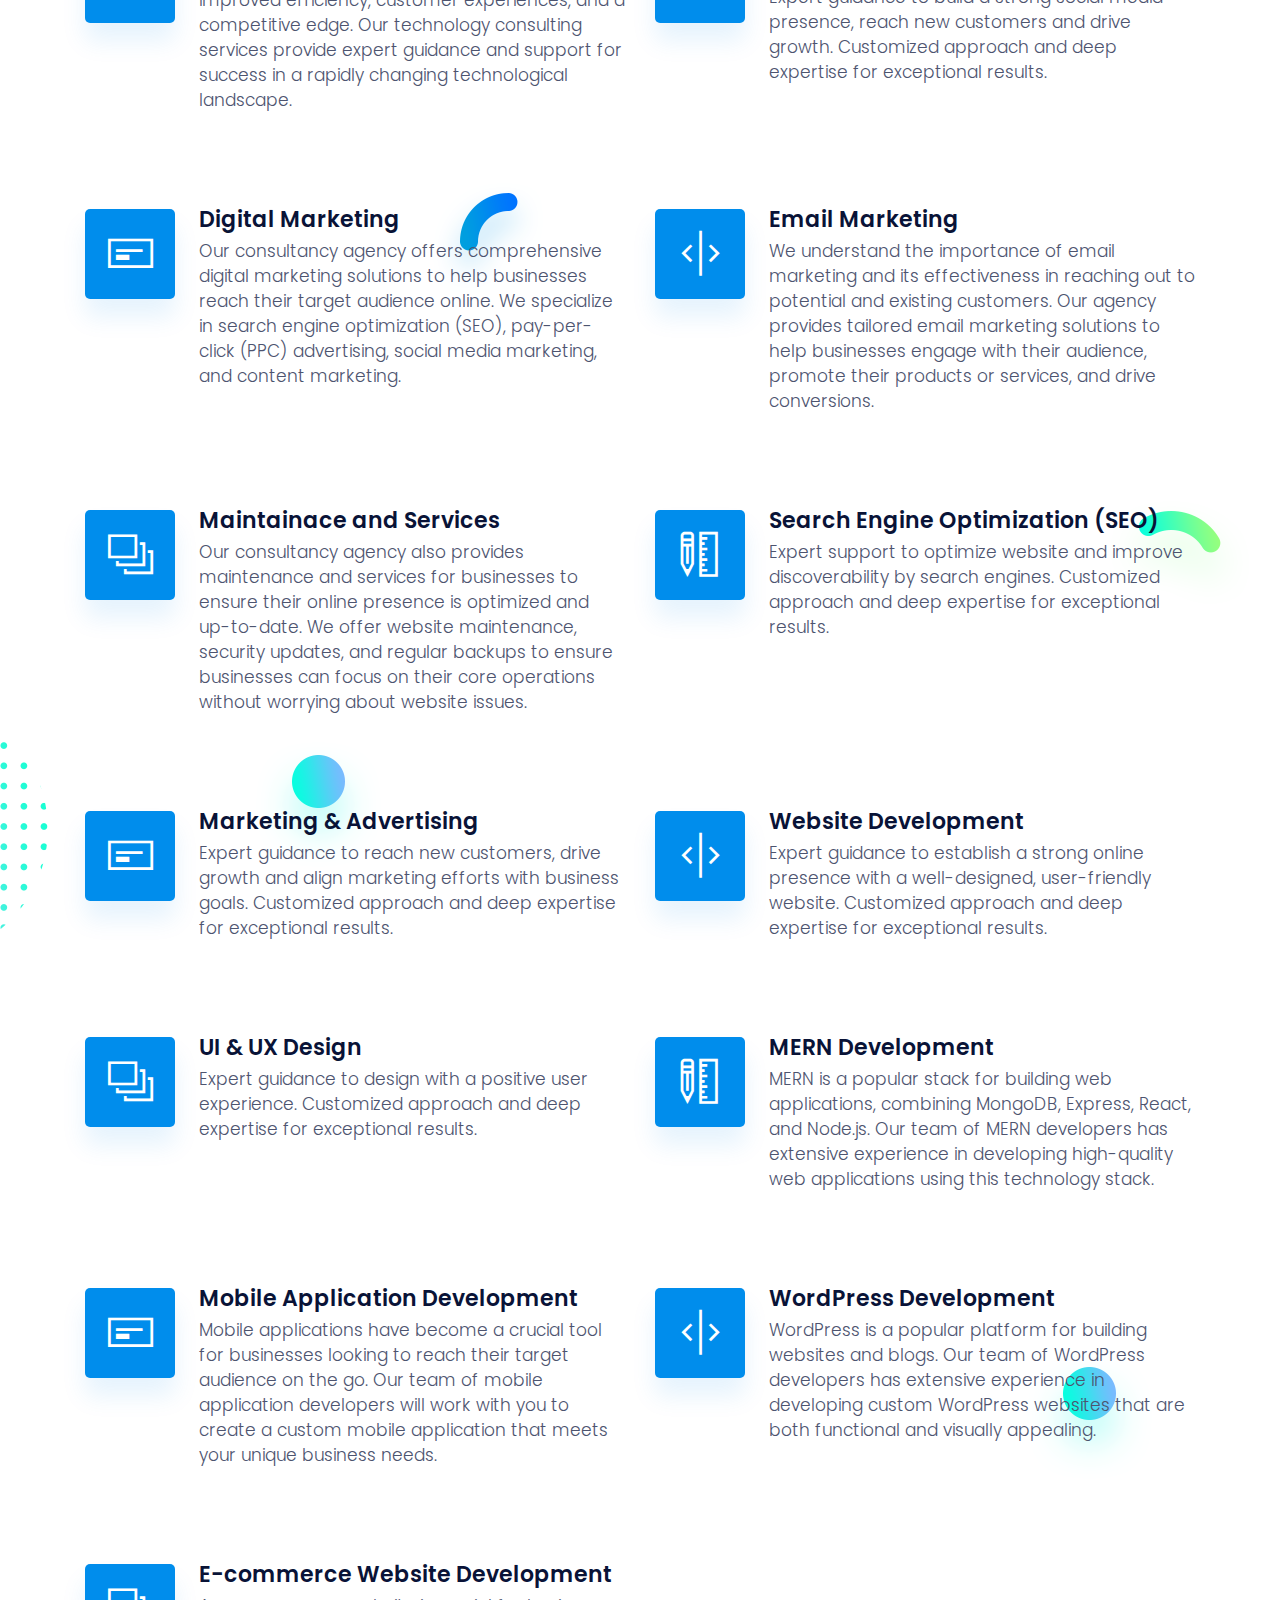
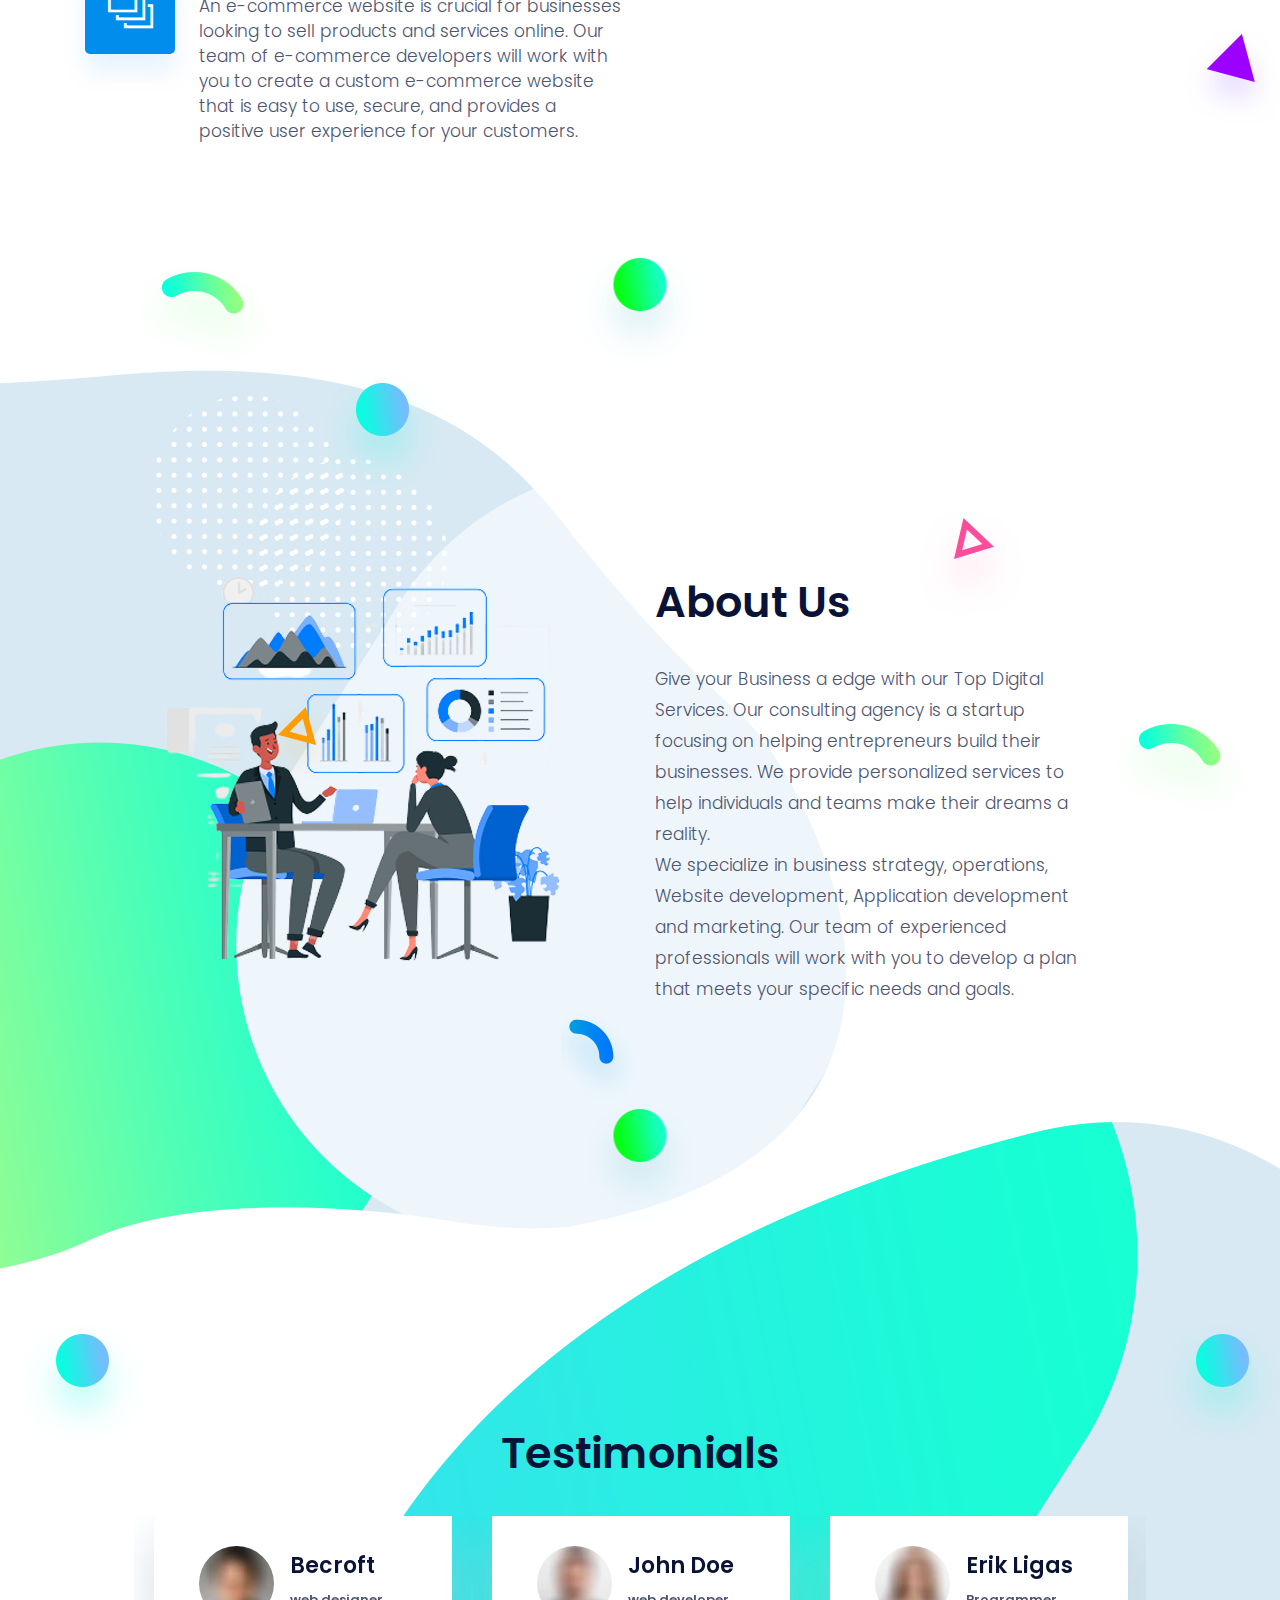
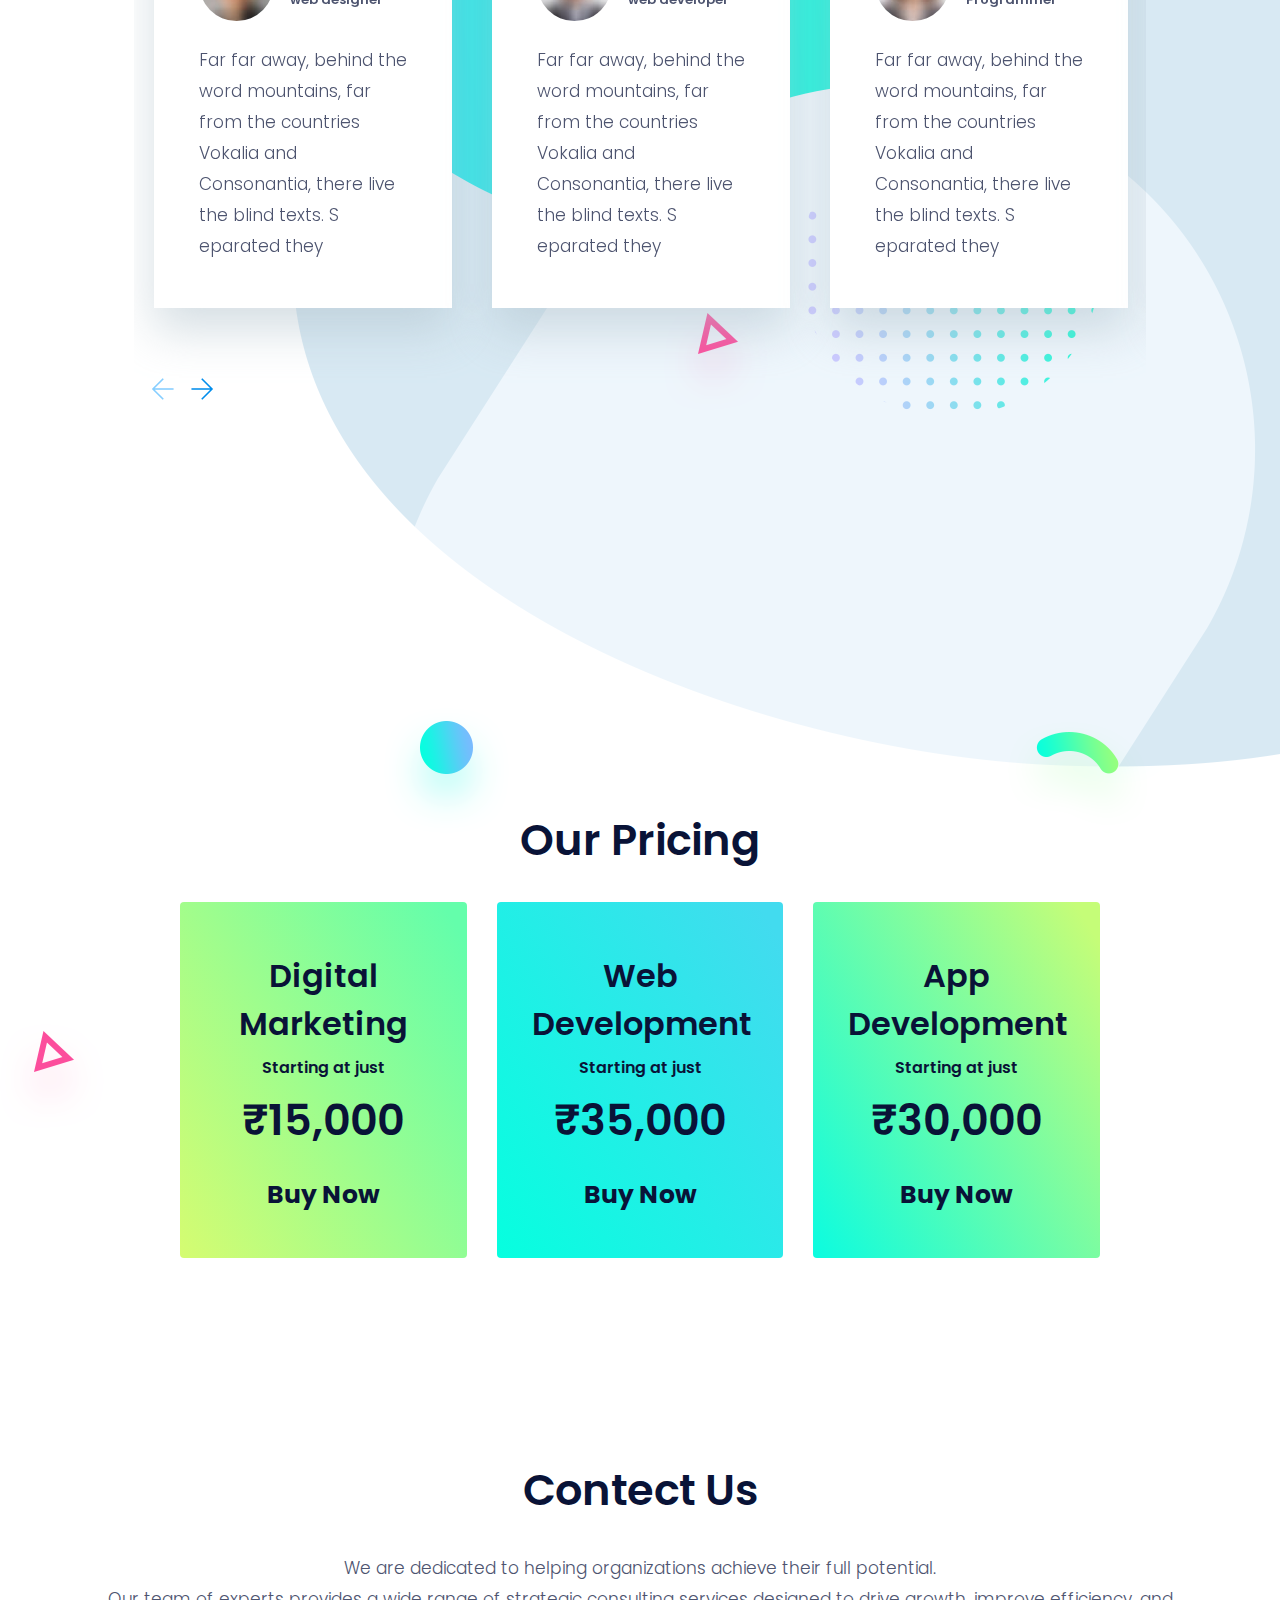
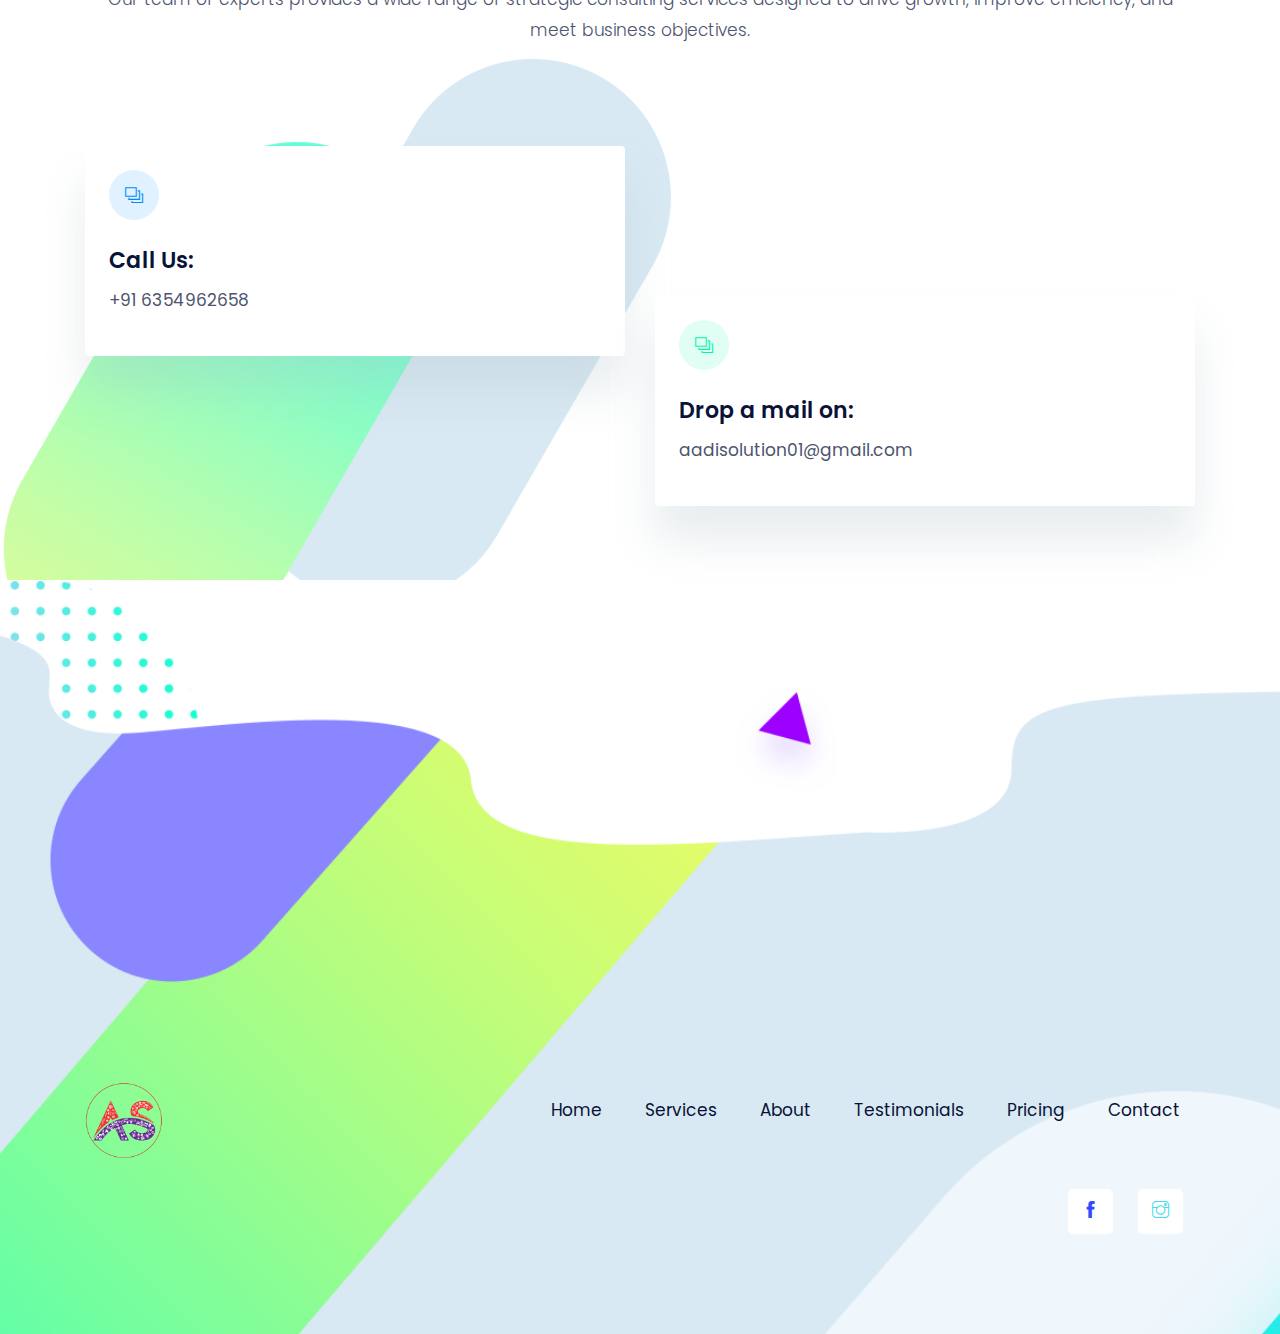
==== commit 234b76bb: "added some changes to my repo!" ====
--- a/index.html
+++ b/index.html
@@ -4,6 +4,7 @@
 <head>
   <meta charset="utf-8">
   <title>Aadi Solution</title>
+  <link rel="icon" href="images/4.3.1.png">
 
   <!-- mobile responsive meta -->
   <meta name="viewport" content="width=device-width, initial-scale=1">
@@ -826,10 +827,10 @@
       <nav class="col-lg-8 align-self-center mb-5">
         <ul class="list-inline text-lg-right text-center footer-menu">
           <li class="list-inline-item active"><a href="index.html">Home</a></li>
-          <li class="list-inline-item"><a class="page-scroll" href="#feature">Feature</a></li>
+          <li class="list-inline-item"><a class="page-scroll" href="index.html#feature">Services</a></li>
           <li class="list-inline-item"><a href="about.html">About</a></li>
-          <li class="list-inline-item"><a class="page-scroll" href="#team">Testimonials</a></li>
-          <li class="list-inline-item"><a class="page-scroll" href="#pricing">Pricing</a></li>
+          <li class="list-inline-item"><a class="page-scroll" href="index.html#team">Testimonials</a></li>
+          <li class="list-inline-item"><a class="page-scroll" href="index.html#pricing">Pricing</a></li>
           <li class="list-inline-item"><a href="contact.html">Contact</a></li>
         </ul>
       </nav>
@@ -840,14 +841,14 @@
             <a class="facebook" href="#"><i class="ti-facebook"></i></a>
           </li>
           <li class="list-inline-item">
-            <a class="twitter" href="#"><i class="ti-twitter-alt"></i></a>
-          </li>
-          <li class="list-inline-item">
+            <a class="twitter" href="https://instagram.com/aadisolution?igshid=ZDdkNTZiNTM="><i class="ti-instagram"></i></a>
+          </li>
+         <!--  <li class="list-inline-item">
             <a class="linkedin" href="#"><i class="ti-linkedin"></i></a>
           </li>
           <li class="list-inline-item">
             <a class="black" href="#"><i class="ti-github"></i></a>
-          </li>
+          </li> -->
         </ul>
       </nav>
     </div>
--- a/css/style.css
+++ b/css/style.css
@@ -1427,19 +1427,19 @@
 
 @media(max-width: 377px) {
   .hamburger-media{
-    margin-left: 8rem;
+    margin-left: 9rem;
   }
 }
 
 @media(max-width: 345px) {
   .hamburger-media{
-    margin-left: 6rem;
+    margin-left: 8.5rem;
   }
 }
 
 @media(max-width: 315px) {
   .hamburger-media{
-    margin-left: 5rem;
+    margin-left: 7rem;
   }
 }
 
